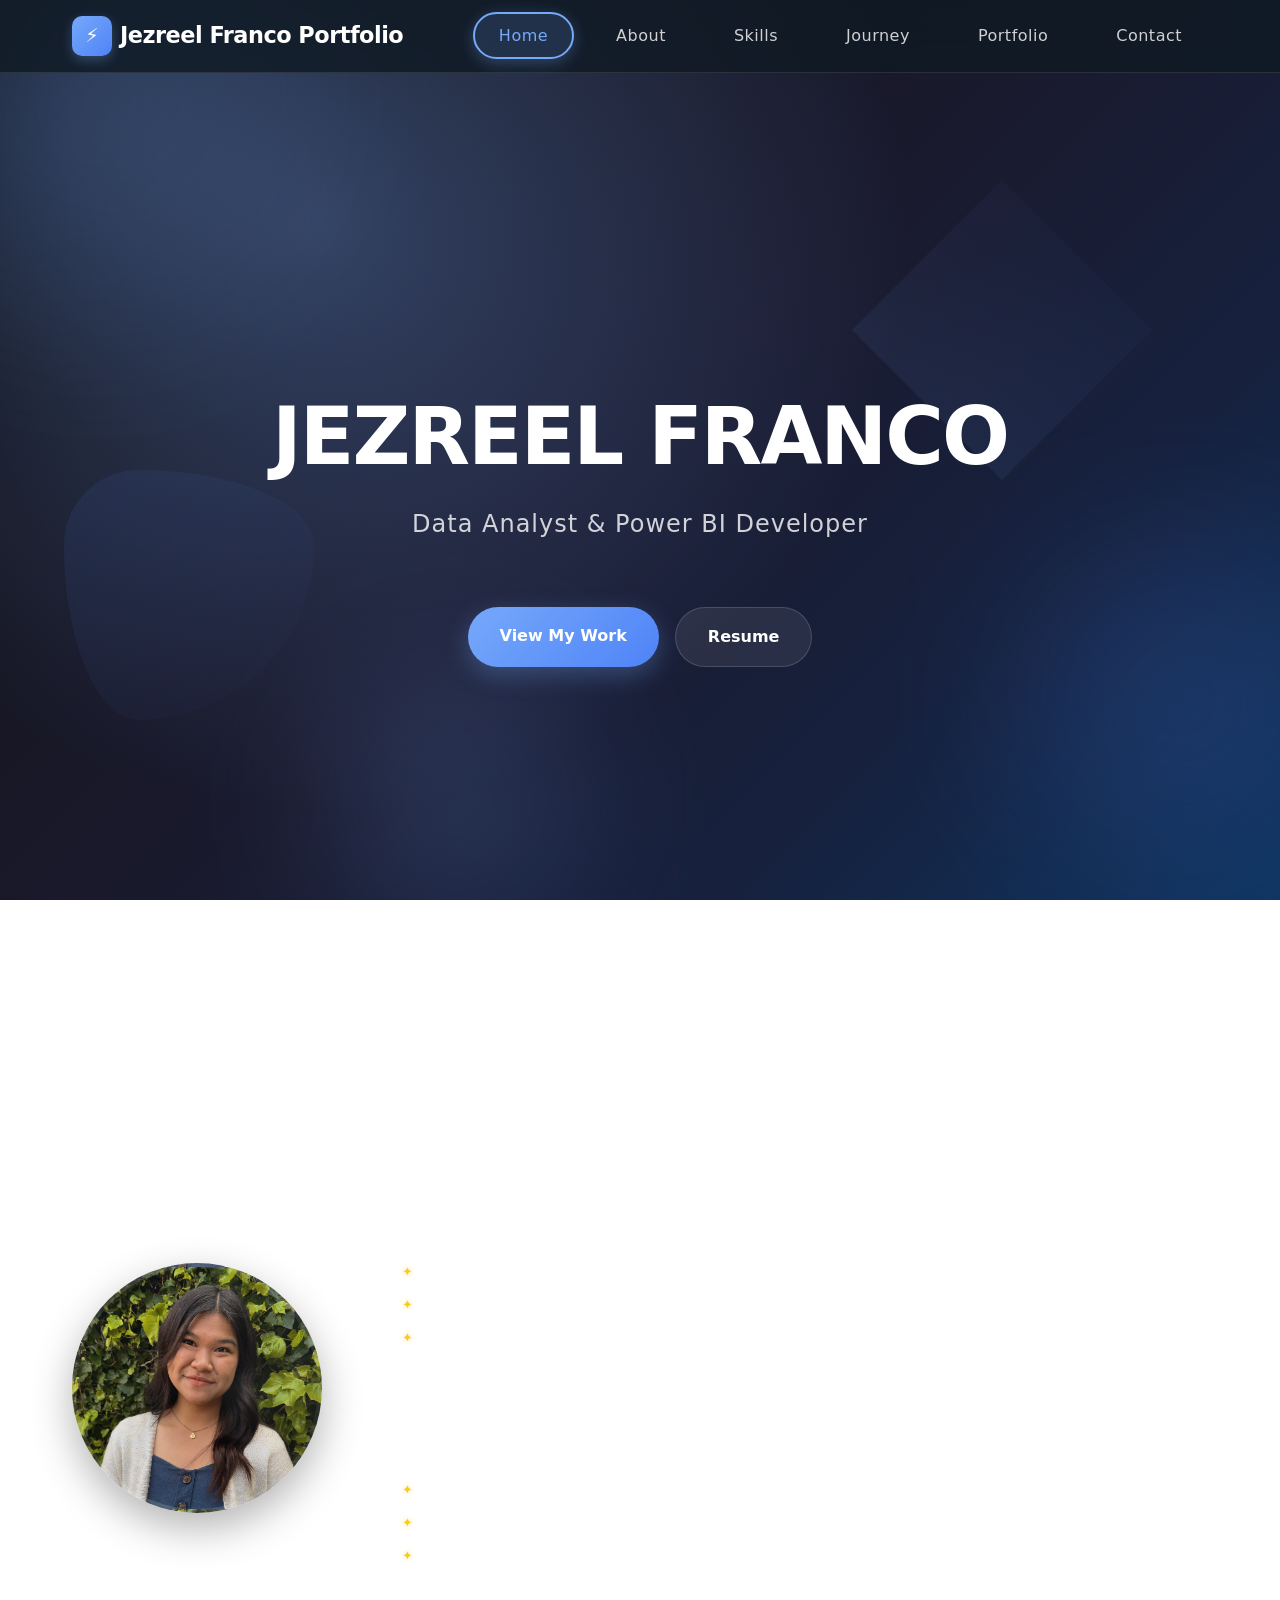
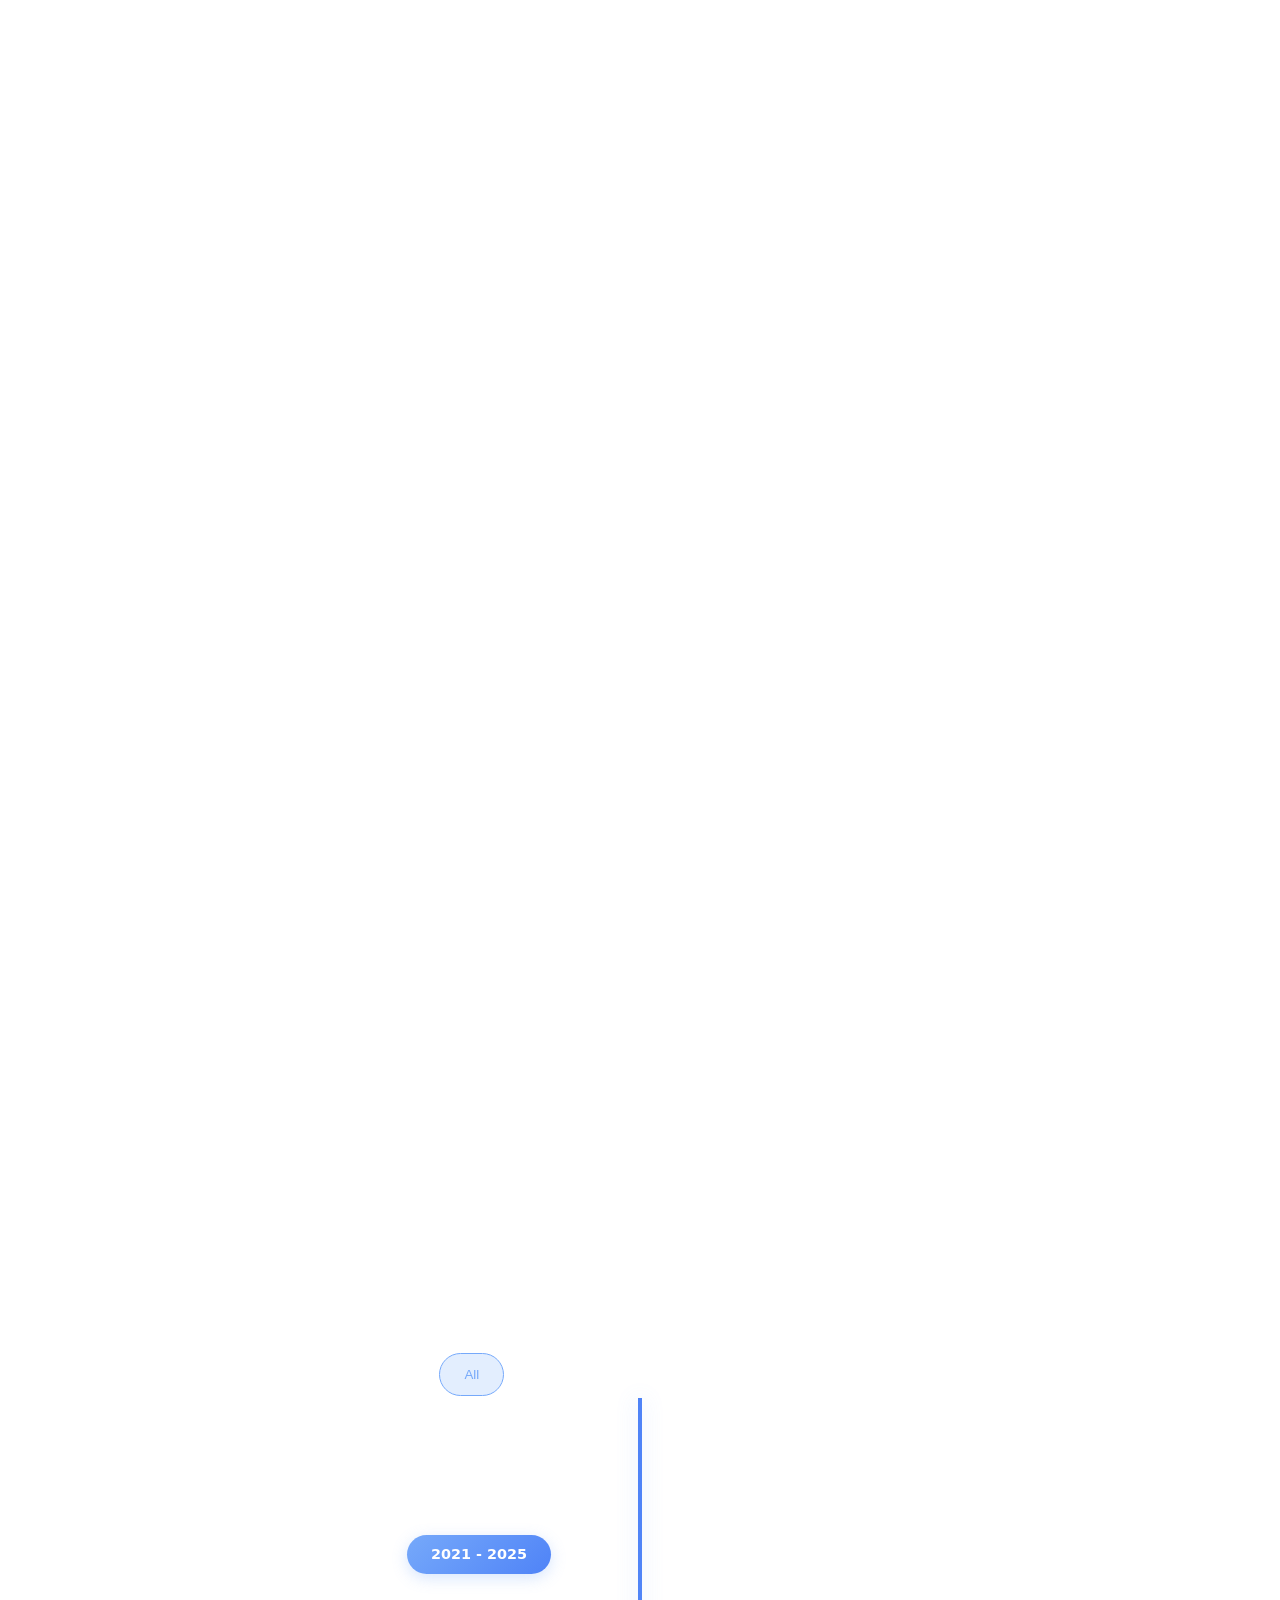
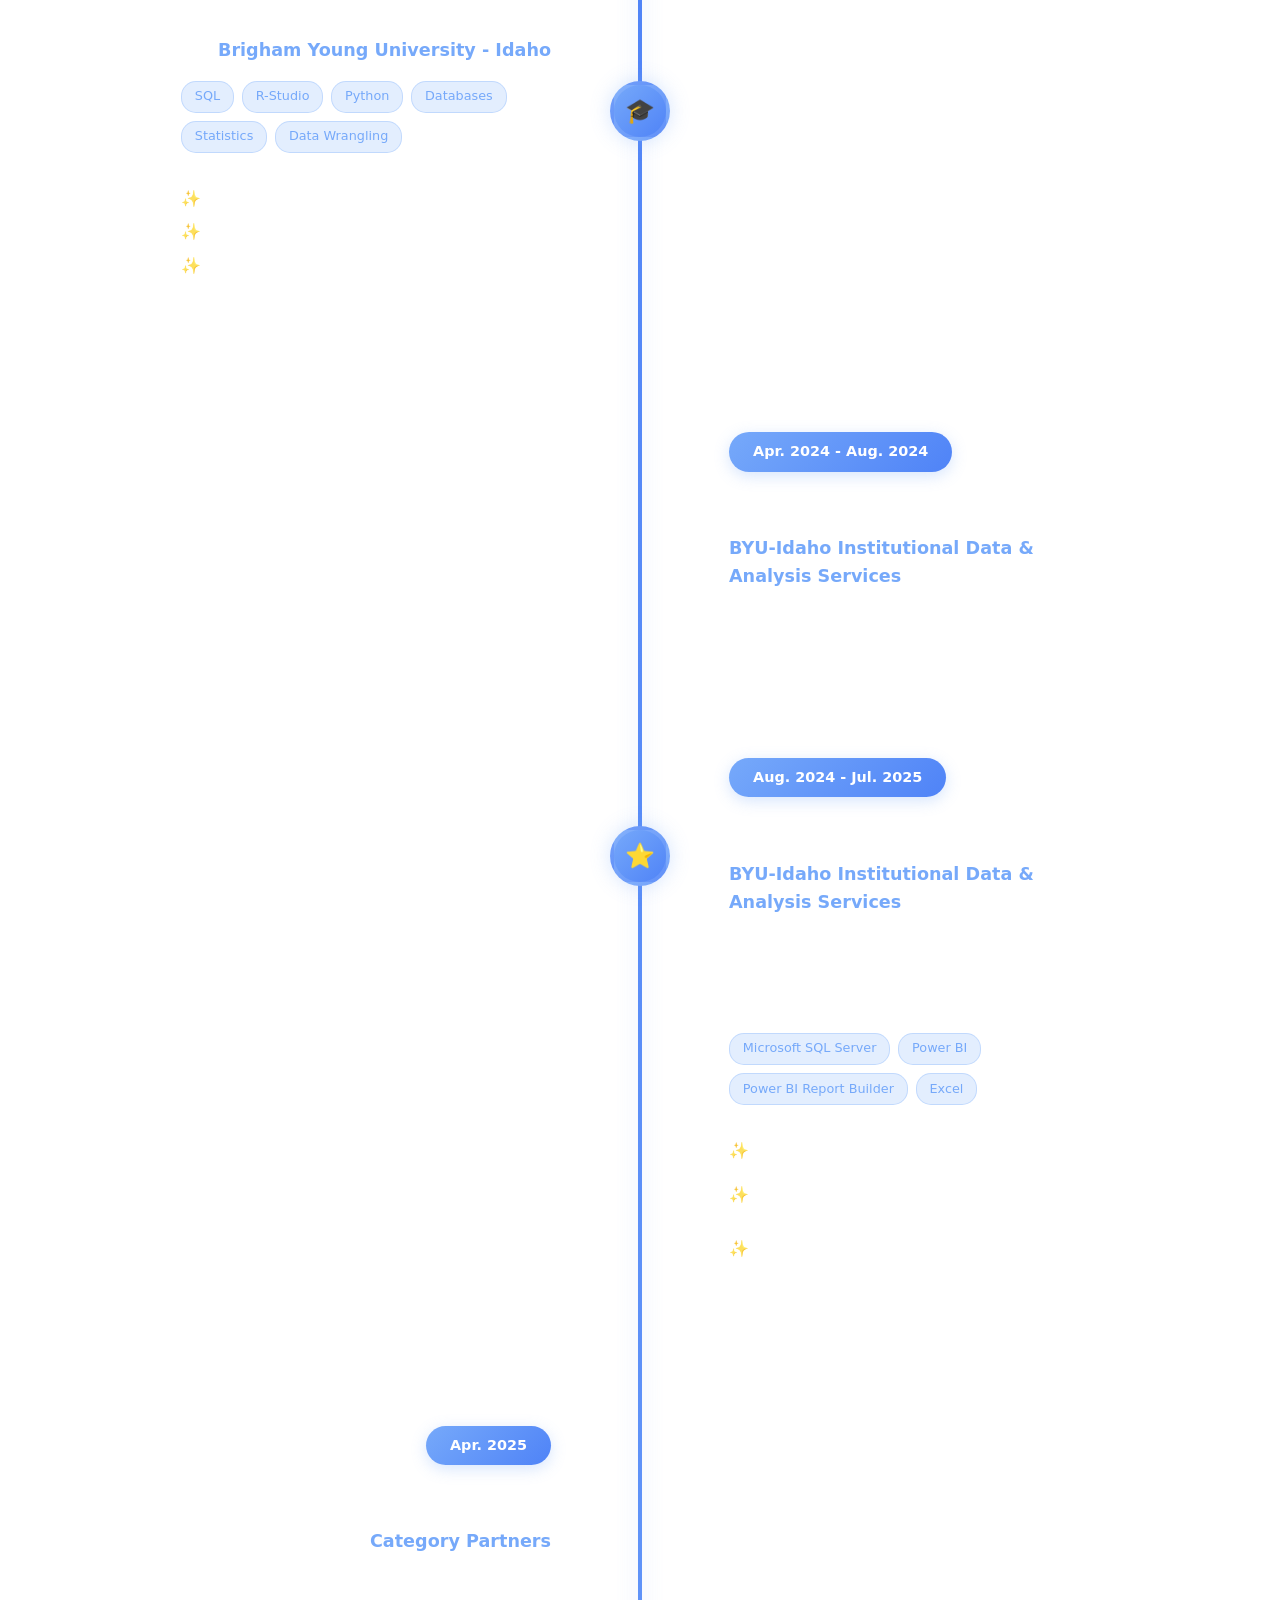
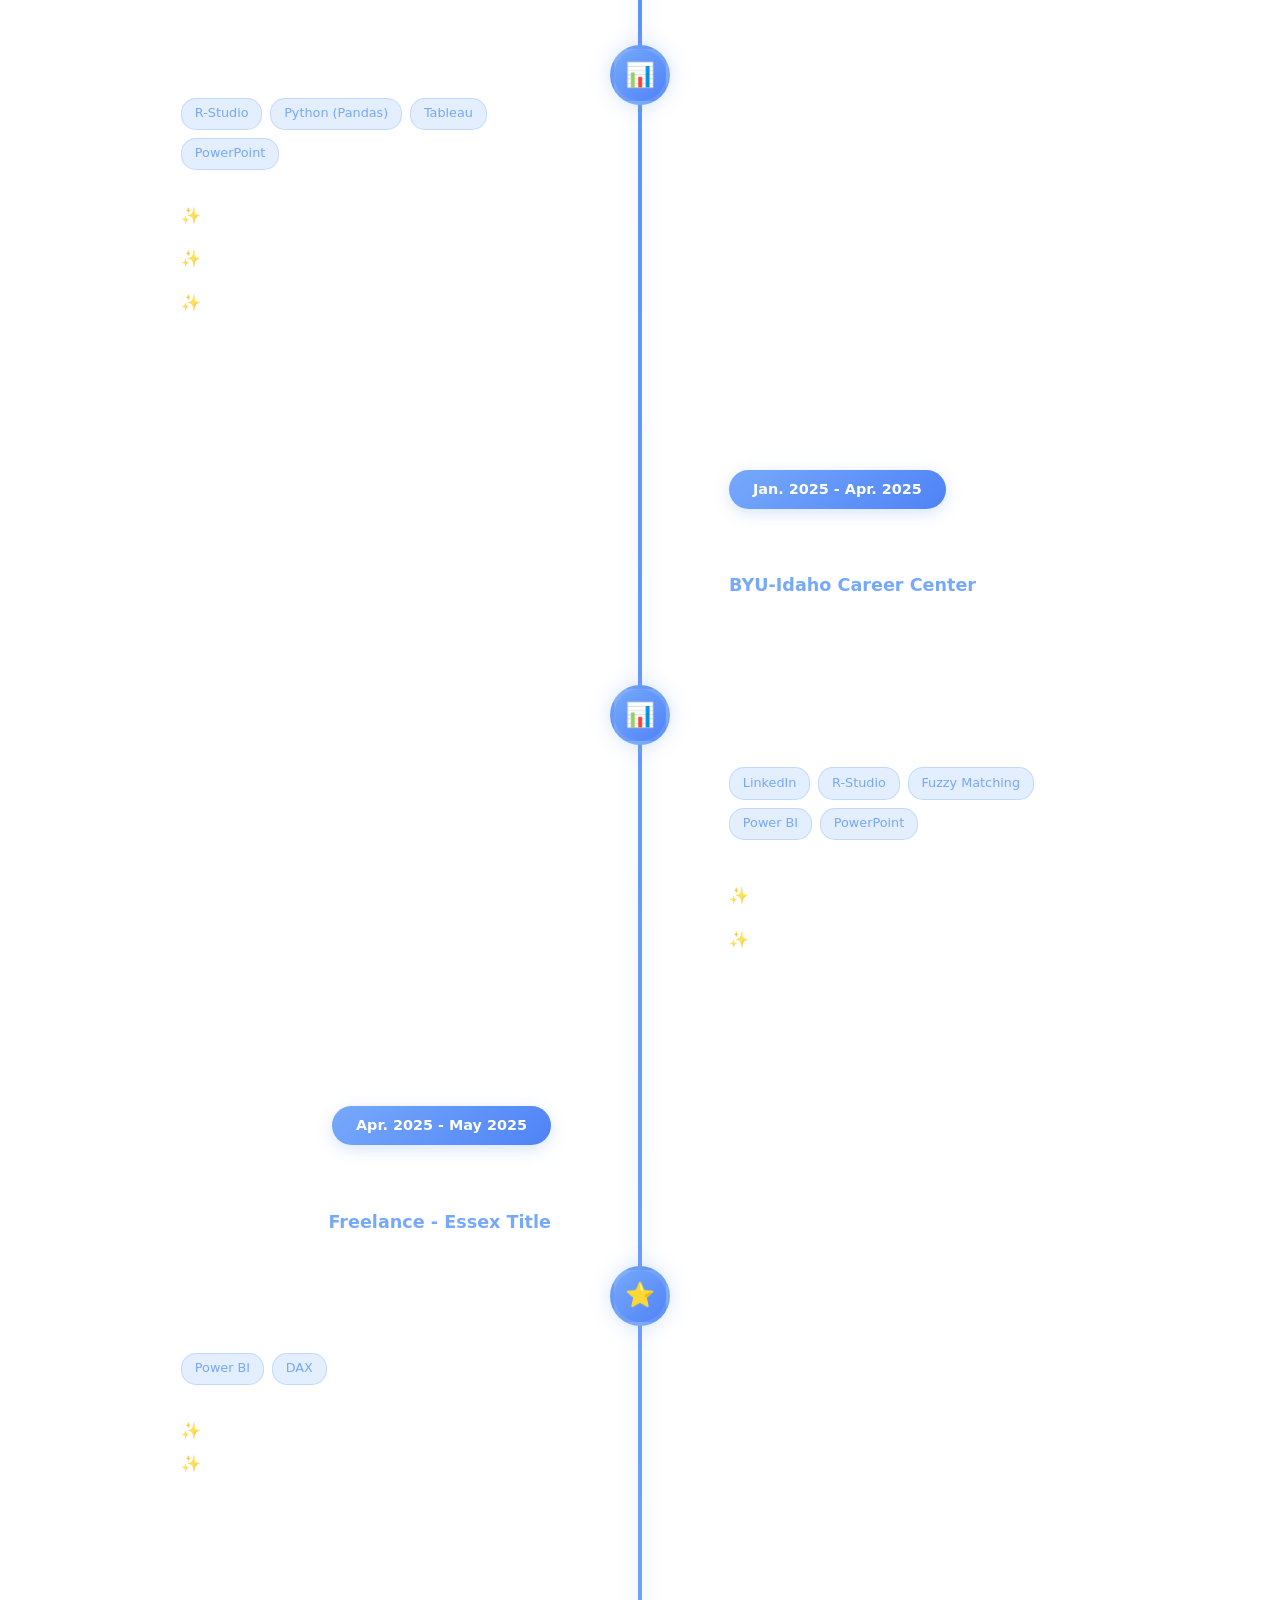
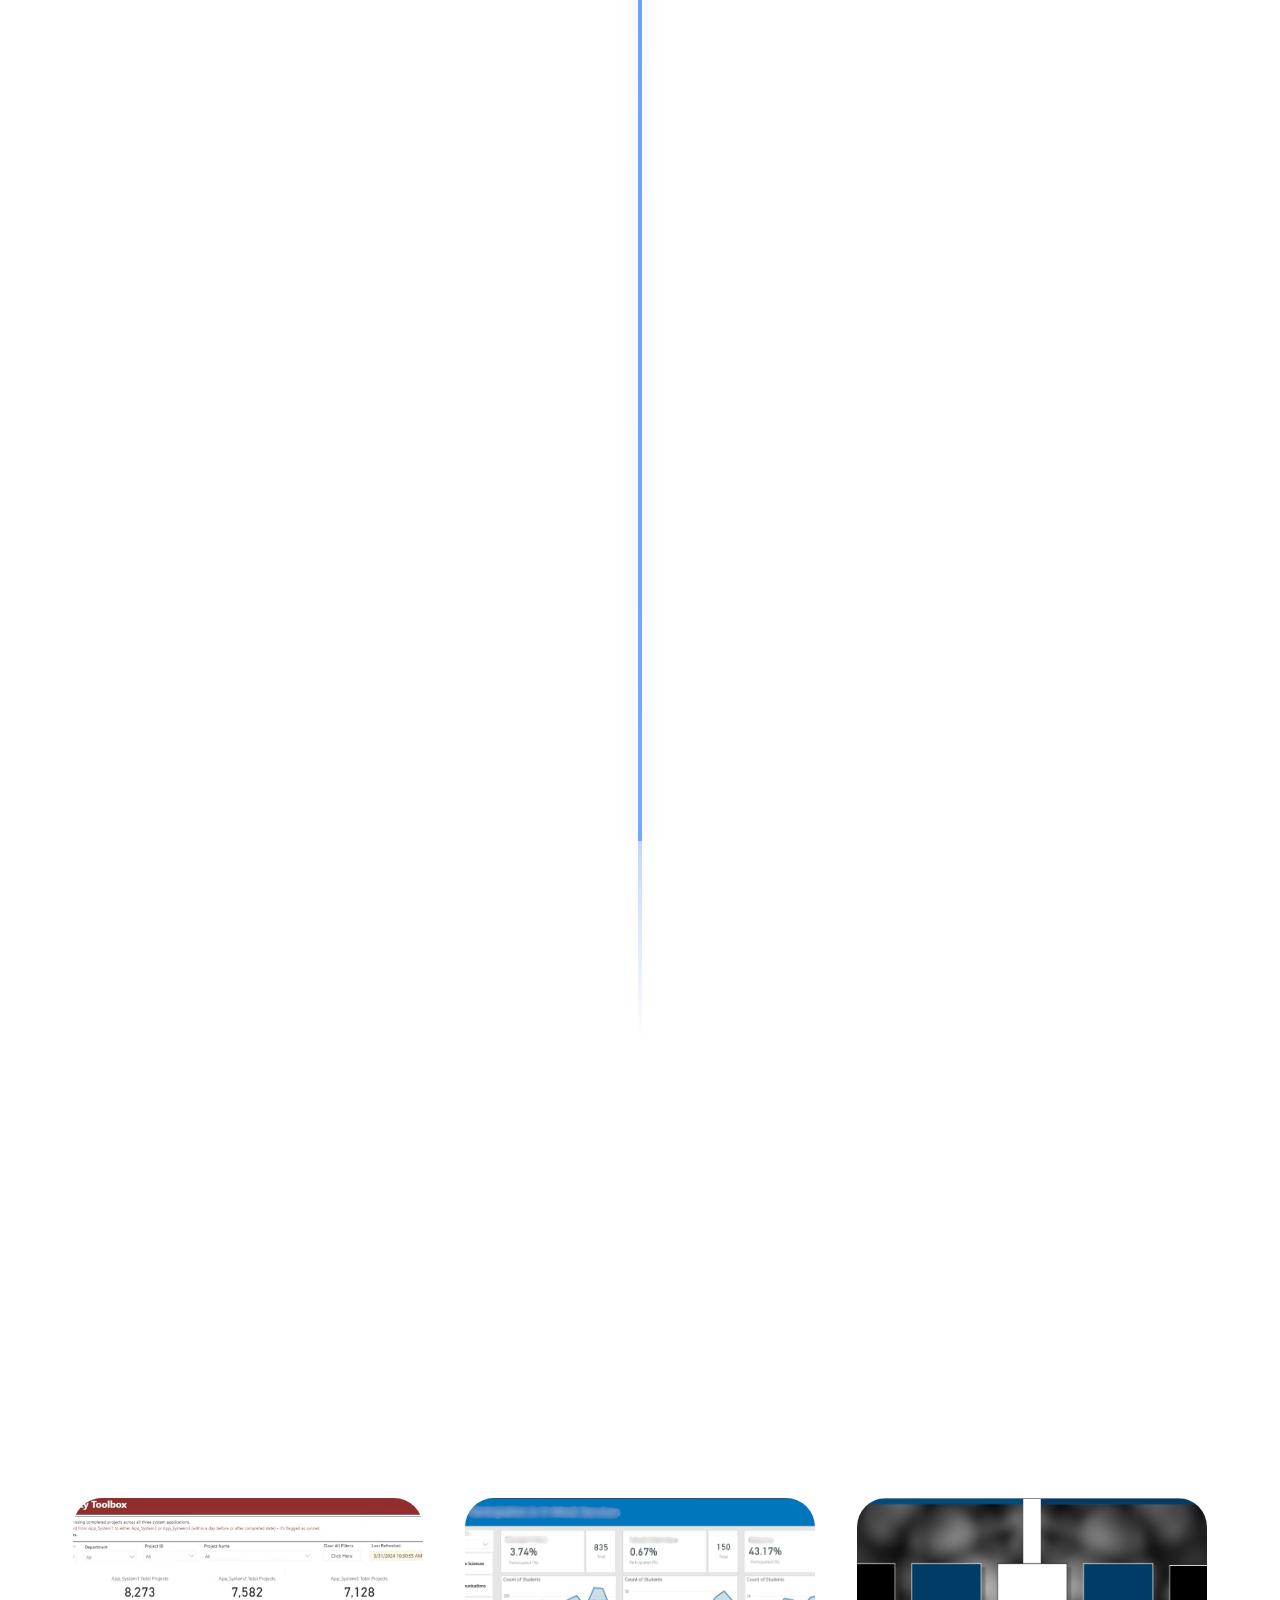
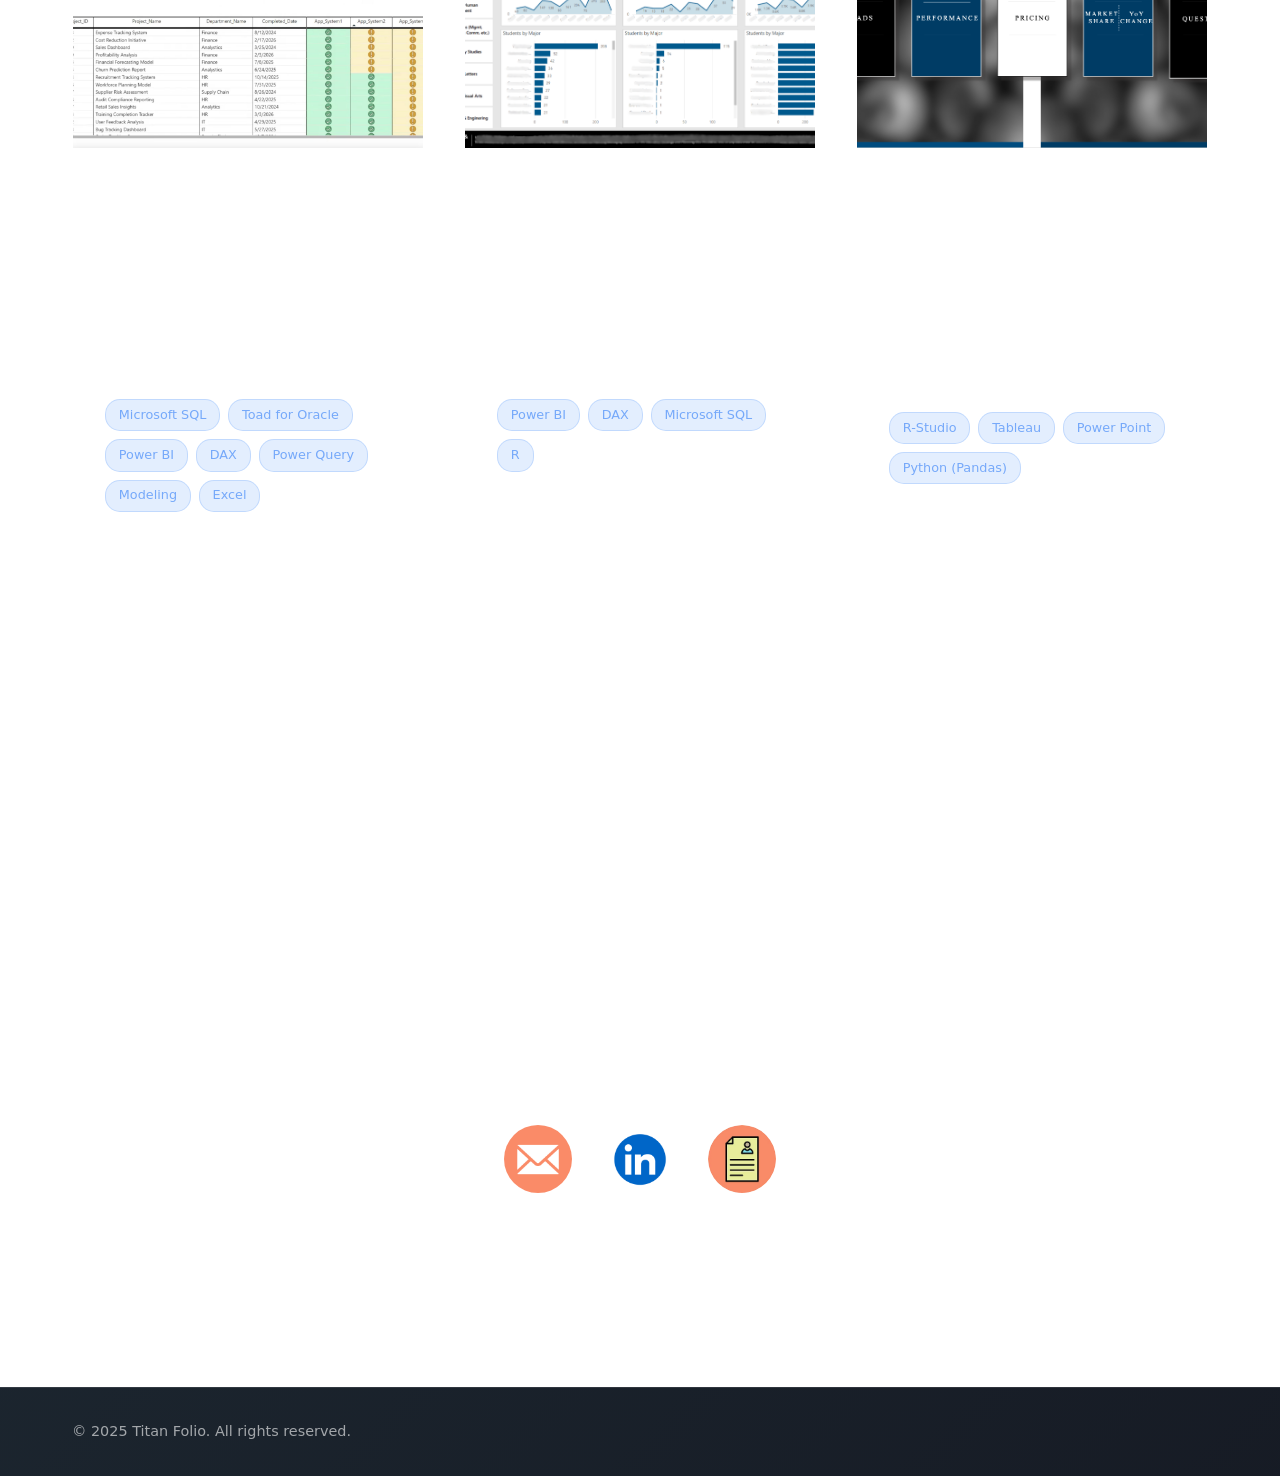
==== index.html @ f31dc113 "Initial Commit" ====
<!DOCTYPE html>
<html lang="en">
<head>
    <meta charset="UTF-8">
    <meta name="viewport" content="width=device-width, initial-scale=1.0">
    <title>Jezreel Franco -  Data Analyst Portfolio</title>
    <link rel="stylesheet" href="tooplate-titan-style.css">
<!--

Tooplate 2147 Titan Folio

https://www.tooplate.com/view/2147-titan-folio

Free HTML CSS Template

-->
</head>
<body>
    <nav id="navbar">
        <div class="nav-container">
            <a href="#home" class="logo">
                <div class="logo-icon">⚡</div>
                <div class="logo-text">Jezreel Franco Portfolio</div>
            </a>
            <ul class="nav-links">
                <li><a href="#home">Home</a></li>
                <li><a href="#about">About</a></li>
                <li><a href="#skills">Skills</a></li>
                <li><a href="#timeline">Journey</a></li>
                <li><a href="#portfolio">Portfolio</a></li>
                <li><a href="#contact">Contact</a></li>
            </ul>
            <div class="mobile-menu-btn" id="mobileMenuBtn">
                <span></span>
                <span></span>
                <span></span>
            </div>
        </div>
        <div class="mobile-nav" id="mobileNav">
            <ul>
                <li><a href="#home">Home</a></li>
                <li><a href="#about">About</a></li>
                <li><a href="#skills">Skills</a></li>
                <li><a href="#timeline">Journey</a></li>
                <li><a href="#portfolio">Portfolio</a></li>
                <li><a href="#contact">Contact</a></li>
            </ul>
        </div>
    </nav>

    <section id="home" class="hero">
        <div class="hero-bg-animation">
            <div class="floating-shape shape-1"></div>
            <div class="floating-shape shape-2"></div>
            <div class="floating-shape shape-3"></div>
            <div class="geo-shape geo-1"></div>
            <div class="geo-shape geo-2"></div>
            <div class="particles">
                <span class="particle"></span>
                <span class="particle"></span>
                <span class="particle"></span>
                <span class="particle"></span>
                <span class="particle"></span>
                <span class="particle"></span>
                <span class="particle"></span>
                <span class="particle"></span>
                <span class="particle"></span>
                <span class="particle"></span>
            </div>
        </div>
        <div class="hero-content">
            <h1>JEZREEL FRANCO</h1>
            <p class="subtitle">Data Analyst & Power BI Developer</p>
            <!-- <p>Crafting outcomes with passion and precision</p> -->
            <div class="cta-buttons">
                <a href="#portfolio" class="cta-primary">View My Work</a>
                <a href="files/Jezreel_Franco_Resume.pdf" class="cta-secondary">Resume</a>
            </div>
            
            <!-- <div class="stats-section">
                <div class="stat-card">
                    <span class="stat-number">100+</span>
                    <span class="stat-label">Projects</span>
                </div>
                <div class="stat-card">
                    <span class="stat-number">5+</span>
                    <span class="stat-label">Years</span>
                </div>
                <div class="stat-card">
                    <span class="stat-number">50+</span>
                    <span class="stat-label">Clients</span>
                </div>
            </div> -->
        </div>
    </section>

    <section id="about" class="fade-in">
        <div class="container">
            <div class="section-header">
                <h2 class="section-title">About Me</h2>
            </div>

            <div class="about-content">
                <div class="about-intro">
                    <div class="about-image"></div>
                    <div class="about-text">
                        <!-- Paragraph 1 -->
                        <p class="about-paragraph">
                            Within my 2+ years of data analytics experience, I've learned that the most
                            powerful tool in analytics isn't just technology. It's <strong>empathy</strong>.
                        </p>

                        <!-- Empathy list -->
                        <div class="about-list tight">
                            <p>Empathy when working with clients.</p>
                            <p>Empathy to understand the data and potential impact.</p>
                            <p>Empathy that drives innovative solutions.</p>
                        </div>

                        <!-- Paragraph 2 -->
                        <p class="about-paragraph">
                            To turn those solutions into a reality, I leverage SQL, R, and Python to deliver
                            end-to-end, insightful dashboards and reports to drive informed decision making.
                        </p>

                        <!-- Goal intro -->
                        <p class="about-paragraph">
                            My goal is to uncover untold stories by transforming raw data into insights that
                        </p>

                        <!-- Goal list -->
                        <div class="about-list tight">
                            <p><strong>Empower People</strong></p>
                            <p><strong>Shape Strategy</strong></p>
                            <p><strong>Spark Meaningful Change</strong></p>
                        </div>
                    </div>
                </div>
            </div>
        </div>
    </section>

    <section id="skills" class="fade-in">
        <div class="container">
            <div class="section-header">
                <h2 class="section-title">Tools & Impact</h2>
            </div>

            <div class="skills-container">
                <div class="skills-wrapper">
                    <div class="skills-visual">
                        <div class="skills-circle">

                            <div class="skill-node">
                                <div class="skill-icon">
                                    <img src="images/power_bi_logo.png"
                                        alt="Power BI">
                                </div>
                                <div class="skill-name">Power BI</div>
                            </div>

                            <div class="skill-node">
                                <div class="skill-icon">
                                    <img src="images/ssms.png" alt="Microsoft SQL Server">
                                </div>                                
                                <div class="skill-name">Microsoft SQL</div>
                            </div>

                            <div class="skill-node">
                                <div class="skill-icon">
                                    <img src="images/tableau_logo.svg" alt="Tableau">
                                </div>
                                <div class="skill-name">Tableau</div>
                            </div>

                            <div class="skill-node">
                                <div class="skill-icon">
                                    <img src="images/r_logo.svg" alt="R-Studio">
                                </div>
                                <div class="skill-name">R-Studio</div>
                            </div>

                            <div class="skill-node">
                                <div class="skill-icon">
                                    <img src="images/python_logo.png" alt="Python">
                                </div>
                                <div class="skill-name">Python</div>
                            </div>

                            <div class="skill-node">
                                <div class="skill-icon">
                                    <img src="images/toad_for_oracle_logo.png" alt="Toad for Oracle">
                                </div>
                                <div class="skill-name">Toad for Oracle</div>
                            </div>     

                            <div class="skills-center">🛠️</div>
                        </div>
                    </div>
                    
                    <div class="skills-list">
                        <div class="skill-item">
                            <h4>Reliable Insights</h4>
                            <p>Deliver reliable insights through careful validation and analysis</p>
                            <!-- <div class="skill-progress">
                                <div class="skill-progress-bar" style="width: 95%"></div>
                            </div> -->
                        </div>
                        
                        <div class="skill-item">
                            <h4>Creative & User-Focused</h4>
                            <p>Develop creative, intuitive dashbaords that help users make faster, informed decisions.</p>
                            <!-- <div class="skill-progress">
                                <div class="skill-progress-bar" style="width: 90%"></div>
                            </div> -->
                        </div>
                        
                        <div class="skill-item">
                            <h4>Efficiency & Optimization</h4>
                            <p>Streamline workflows and optimize dashboards for speed, responsiveness, and productivity.</p>
                            <!-- <div class="skill-progress">
                                <div class="skill-progress-bar" style="width: 85%"></div>
                            </div> -->
                        </div>
                        
                        <div class="skill-item">
                            <h4>End-to-End Thinking</h4>
                            <p>Transform raw data into meaningful insights and actionable business decisions</p>
                            <!-- <div class="skill-progress">
                                <div class="skill-progress-bar" style="width: 92%"></div>
                            </div> -->
                        </div>
                    </div>
                </div>
            </div>
        </div>
    </section>

    <section id="timeline" class="fade-in">
        <div class="container">
            <div class="section-header">
                <h2 class="section-title">My Journey</h2>
                <!-- <p class="section-subtitle">From curious beginner to seasoned developer - here's how I got here</p> -->
            </div>

            <div class="timeline-controls">
                <button class="timeline-filter active" data-filter="all">All</button>
                <button class="timeline-filter" data-filter="education">Education</button>
                <button class="timeline-filter" data-filter="work">Work</button>
                <button class="timeline-filter" data-filter="project">Projects</button>
            </div>

            <div class="timeline-container">
                <div class="timeline-line"></div>
                <div class="timeline-progress"></div>

                <div class="timeline-item" data-category="education">
                    <div class="timeline-node">🎓</div>
                    <div class="timeline-content">
                        <div class="timeline-year">2021 - 2025</div>
                        <h3 class="timeline-title">Data Science Degree</h3>
                        <div class="timeline-company">Brigham Young University - Idaho</div>
                        <div class="timeline-skills">
                            <span class="timeline-skill">SQL</span>
                            <span class="timeline-skill">R-Studio</span>
                            <span class="timeline-skill">Python</span>
                            <span class="timeline-skill">Databases</span>
                            <span class="timeline-skill">Statistics</span>
                            <span class="timeline-skill">Data Wrangling</span>
                        </div>
                        <div class="timeline-achievements">
                            <div class="timeline-achievement">GPA: 3.94</div>
                            <div class="timeline-achievement">Minor: Statistics</div>
                            <div class="timeline-achievement">Certificate: Databases</div>
                        </div>
                    </div>
                </div>

                <div class="timeline-item" data-category="work">
                    <div class="timeline-node">⭐</div>
                    <div class="timeline-content">
                        <div class="timeline-year">Apr. 2024 - Aug. 2024</div>
                        <h3 class="timeline-title">Data Analyst</h3>
                        <div class="timeline-company">BYU-Idaho Institutional Data & Analysis Services</div>
                        <p class="timeline-description">
                            Adapted to fast-paced environment. 
                            Collaborated effectively between team members and clients. 
                            Delivered accurate and on time data reports and dashboards for professors, deans, and advisors.
                        </p>
                        <div class="timeline-year">Aug. 2024 - Jul. 2025</div>
                        <h3 class="timeline-title">Lead Data Analyst</h3>
                        <div class="timeline-company">BYU-Idaho Institutional Data & Analysis Services</div>
                        <p class="timeline-description">
                            Led and mentored a team of 4-5 analysts. Ensured team completed 3-4 data reports per trimester.
                        </p>
                        <div class="timeline-skills">
                            <span class="timeline-skill">Microsoft SQL Server</span>
                            <span class="timeline-skill">Power BI</span>
                            <span class="timeline-skill">Power BI Report Builder</span>
                            <span class="timeline-skill">Excel</span>
                        </div>
                        <div class="timeline-achievements">
                            <div class="timeline-achievement">Reduced manual searching time by 30%.</div>
                            <div class="timeline-achievement">Enhanced decision making through 4+ dynamic dashboards.</div>
                            <div class="timeline-achievement">Supported Power BI DAX and SQL troubleshooting.</div>
                        </div>
                    </div>
                </div>

                <div class="timeline-item" data-category="project">
                    <div class="timeline-node">📊</div>
                    <div class="timeline-content">
                        <div class="timeline-year">Apr. 2025</div>
                        <h3 class="timeline-title">Onion Sales Analysis</h3>
                        <div class="timeline-company">Category Partners</div>
                        <p class="timeline-description">
                            Transformed and processed real-world onion sales data. Visualized key insights and trends in Tableau.
                            Delivered summarized findings recommended actions to stakeholders.
                        </p>
                        <div class="timeline-skills">
                            <span class="timeline-skill">R-Studio</span>
                            <span class="timeline-skill">Python (Pandas)</span>
                            <span class="timeline-skill">Tableau</span>
                            <span class="timeline-skill">PowerPoint</span>
                        </div>
                        <div class="timeline-achievements">
                            <div class="timeline-achievement">Correlated top 5 brands to items.</div>
                            <div class="timeline-achievement">Recommended ways to boost low performing items.</div>
                            <div class="timeline-achievement">Noted best time to make profit.</div>
                        </div>
                    </div>
                </div>

                <div class="timeline-item" data-category="project">
                    <div class="timeline-node">📊</div>
                    <div class="timeline-content">
                        <div class="timeline-year">Jan. 2025 - Apr. 2025</div>
                        <h3 class="timeline-title">Alumni BLS Exploration</h3>
                        <div class="timeline-company">BYU-Idaho Career Center</div>
                        <p class="timeline-description">
                            Retrieved and matched alumni occupation titles with Bureau of Labor Statistics data using R.
                            Visualized alumni trends and provided actionable insights/suggested next steps for project 
                            transition.
                        </p>
                        <div class="timeline-skills">
                            <span class="timeline-skill">LinkedIn</span>
                            <span class="timeline-skill">R-Studio</span>
                            <span class="timeline-skill">Fuzzy Matching</span>
                            <span class="timeline-skill">Power BI</span>
                            <span class="timeline-skill">PowerPoint</span>
                        </div>
                        <div class="timeline-achievements">
                            <div class="timeline-achievement">Presented findings and dashboard to 10+ stakeholders.</div>
                            <div class="timeline-achievement">Achieved a 75% occupation match accuracy.</div>
                        </div>
                    </div>
                </div>

                <div class="timeline-item" data-category="work">
                    <div class="timeline-node">⭐</div>
                    <div class="timeline-content">
                        <div class="timeline-year">Apr. 2025 - May 2025</div>
                        <h3 class="timeline-title">Power BI Consultant</h3>
                        <div class="timeline-company">Freelance - Essex Title</div>
                        <p class="timeline-description">
                            Provided personalized coaching to drive report adoption. 
                            Delivered on demand DAX debugging and Power BI optimization.
                        </p>
                        <div class="timeline-skills">
                            <span class="timeline-skill">Power BI</span>
                            <span class="timeline-skill">DAX</span>
                        </div>
                        <div class="timeline-achievements">
                            <div class="timeline-achievement">Debugged 5+ data visualizations.</div>
                            <div class="timeline-achievement">Resolved 2-3 analytical issues per session.</div>
                        </div>
                    </div>
                </div>

                <div class="timeline-item" data-category="work">
                    <div class="timeline-node">⭐</div>
                    <div class="timeline-content">
                        <div class="timeline-year">Aug. 2025 - Dec. 2025</div>
                        <h3 class="timeline-title">Measurement Data Analyst Co-op</h3>
                        <div class="timeline-company">Marathon Petroleum Corporation</div>
                        <p class="timeline-description">
                            Initiated and led stakeholder meetings to communicate key findings and align projects with business
                            needs. Automated and optimized business processes.
                        </p>
                        <div class="timeline-year">Jan. 2026 - Current</div>
                        <h3 class="timeline-title">Measurement Data Analyst</h3>
                        <div class="timeline-company">Marathon Petroleum Corporation</div>
                        <p class="timeline-description">
                            Analyze hourly hydrocardon measurement equipment and hydrocarbons.
                            Develop customer reports to reflect measurement changes. 
                            Prepare system balances and KPIs for supply and inventory.
                        </p>
                        <div class="timeline-skills">
                            <span class="timeline-skill">Toad for Oracle</span>
                            <span class="timeline-skill">Microsoft SQL Server</span>
                            <span class="timeline-skill">Power BI</span>
                            <span class="timeline-skill">Power Point</span>
                            <span class="timeline-skill">FLOWCAL</span>
                            <span class="timeline-skill">TESTit</span>
                            <span class="timeline-skill">Oil & Gas</span>
                        </div>
                        <div class="timeline-achievements">
                            <div class="timeline-achievement">Delivered 5+ automated Power BI reports.</div>
                            <div class="timeline-achievement">Prevented potential losses of $17K+ during audits.</div>
                            <div class="timeline-achievement">Reduced manual reconciliation by 20%. </div>
                        </div>
                    </div>
                </div>
            </div>
        </div>
    </section>

    <section id="portfolio" class="fade-in">
        <div class="container">
            <div class="section-header">
                <h2 class="section-title">Featured Work</h2>
                <p class="section-subtitle">A showcase of projects that demonstrate creativity and technical excellence</p>
            </div>

            <div class="portfolio-grid">
                <div class="portfolio-card">
                    <a href="data_integrity_scheduling.html">
                    <div class="portfolio-image data_integrity"></div>
                    <div class="portfolio-content">
                        <h3 class="portfolio-title">Data Integrity & Scheduling Reports</h3>
                        <p class="portfolio-description">Interactive and intuitive Power BI reports that streamline and automate manual searching efforts.</p>
                        <div class="portfolio-tags">
                            <span class="tag">Microsoft SQL</span>
                            <span class="tag">Toad for Oracle</span>
                            <span class="tag">Power BI</span>
                            <span class="tag">DAX</span>
                            <span class="tag">Power Query</span>
                            <span class="tag">Modeling</span>
                            <span class="tag">Excel</span>
                            
                        </div>
                    </div>
                    </a>
                </div>
                
                <div class="portfolio-card">
                    <a href="analytics_dashboard.html">
                    <div class="portfolio-image analytics"></div>
                    <div class="portfolio-content">
                        <h3 class="portfolio-title">Analytics Dashboards</h3>
                        <p class="portfolio-description">Delivered KPI's and historical trends using Power BI. Visualized data distribution geographically and by category.</p>
                        <div class="portfolio-tags">
                            <span class="tag">Power BI</span>
                            <span class="tag">DAX</span>
                            <span class="tag">Microsoft SQL</span>
                            <span class="tag">R</span>
                        </div>
                    </div>
                    </a>
                </div>
                
                <div class="portfolio-card">
                    <a href="onion_analysis.html">
                    <div class="portfolio-image music"></div>
                        <div class="portfolio-content">
                            <h3 class="portfolio-title">Tableau Onion Analysis Presentation</h3>
                            <p class="portfolio-description">Visualized key insights and trends of real-world onion sales using R, Python, and Tableau.</p>
                            <div class="portfolio-tags">
                                <span class="tag">R-Studio</span>
                                <span class="tag">Tableau</span>
                                <span class="tag">Power Point</span>
                                <span class="tag">Python (Pandas)</span>
                                <!-- <span class="tag">WebRTC</span> -->
                            </div>
                        </div>
                    </a>
                </div>
            </div>
        </div>
    </section>

    <section id="contact" class="fade-in">
        <div class="container">
            <div class="section-header">
                <h2 class="section-title">Let's Connect!</h2>
            </div>

            <div class="contact-content">
                <div class="contact-info">
                    <h3>Get In Touch</h3>
                    <p>Have a project in mind, or just want to say hello? Feel free to reach out!<br>
                       I'm always open to collaborating or chatting. Drop a message and let's make it happen.</p>
                    
                    <div class="contact-icons">
                        <a href="mailto:jezreelfranco.jf.com" title="Email">
                            <img src="images/email.png" alt="Email Icon">
                        </a>
                        <a href="https://www.linkedin.com/in/jezreel-franco/" target="_blank" title="LinkedIn">
                            <img src="images/linkedin.png" alt="LinkedIn Icon">
                        </a>
                        <a href="files/Jezreel_Franco_Resume.pdf" title="Resume" target="_blank">
                            <img src="images/resume.jpg" alt="Resume">
                        </a>
                    </div>
                </div>
            </div>
        </div>
    </section>

    <footer>
        <div class="footer-bottom">
            <p class="footer-copyright">
                © 2025 Titan Folio. All rights reserved.
            </p>
        </div>
    </footer>

    <script src="tooplate-titan-script.js"></script>
</body>
</html>
---- tooplate-titan-style.css ----
@charset "utf-8";
/* CSS Document 

Tooplate 2147 Titan Folio

https://www.tooplate.com/view/2147-titan-folio

*/

* {
    margin: 0;
    padding: 0;
    box-sizing: border-box;
}

:root {
    --glass-bg: rgba(255, 255, 255, 0.08);
    --glass-border: rgba(255, 255, 255, 0.15);
    --accent-blue: #76a9fa;
    --accent-blue-dark: #4f83f7;
    --accent-glow: rgba(118, 169, 250, 0.3);
    --text-primary: #ffffff;
    --text-secondary: rgba(255, 255, 255, 0.8);
    --text-tertiary: rgba(255, 255, 255, 0.6);
}

body {
    font-family: 'Segoe UI', system-ui, -apple-system, sans-serif;
    background: linear-gradient(135deg, #0a0a0f 0%, #151520 25%, #1a1a2e 50%, #16213e 75%, #0f3460 100%);
    background-attachment: fixed;
    color: var(--text-primary);
    overflow-x: hidden;
    min-height: 100vh;
    line-height: 1.6;
}

p a {
	color: #FFF;
}

/* Container */
.container {
    max-width: 1200px;
    margin: 0 auto;
    padding: 0 2rem;
}

/* Navigation */
nav {
    position: fixed;
    top: 0;
    width: 100%;
    z-index: 1000;
    padding: 1rem 0;
    transition: all 0.3s ease;
    background: rgba(15, 25, 35, 0.8);
    backdrop-filter: blur(20px);
    -webkit-backdrop-filter: blur(20px);
    border-bottom: 1px solid rgba(255, 255, 255, 0.1);
}

nav.scrolled {
    background: rgba(15, 25, 35, 0.95);
    box-shadow: 0 4px 30px rgba(0, 0, 0, 0.3);
}

.nav-container {
    max-width: 1200px;
    margin: 0 auto;
    display: flex;
    justify-content: space-between;
    align-items: center;
    padding: 0 2rem;
    flex-wrap: wrap;
    gap: 1rem;
}

@media (max-width: 1000px) {
    .nav-container {
        justify-content: center;
        flex-direction: column;
        gap: 1.5rem;
        padding: 1rem 2rem;
    }
    
    .logo {
        order: 1;
    }
    
    .nav-links {
        order: 2;
        flex-wrap: wrap;
        justify-content: center;
    }
    
    .mobile-menu-btn {
        display: none !important;
    }
    
    .hero {
        padding-top: 240px;
    }
}

@media (max-width: 880px) {
    .hero {
        padding-top: 160px;
    }
}

.logo {
    display: flex;
    align-items: center;
    gap: 0.5rem;
    text-decoration: none;
    color: inherit;
}

.logo-icon {
    width: 40px;
    height: 40px;
    background: linear-gradient(135deg, var(--accent-blue), var(--accent-blue-dark));
    border-radius: 10px;
    display: flex;
    align-items: center;
    justify-content: center;
    box-shadow: 0 4px 12px var(--accent-glow);
    font-size: 1.2rem;
}

.logo-text {
    font-size: 1.4rem;
    font-weight: 700;
    color: var(--text-primary);
    letter-spacing: -0.5px;
}

.nav-links {
    display: flex;
    list-style: none;
    gap: 1rem;
}

.nav-links a {
    color: var(--text-secondary);
    text-decoration: none;
    padding: 0.75rem 1.5rem;
    border-radius: 50px;
    transition: all 0.3s ease;
    font-weight: 500;
    letter-spacing: 0.5px;
    position: relative;
    border: 2px solid transparent;
}

.nav-links a::after {
    content: '';
    position: absolute;
    bottom: -5px;
    left: 50%;
    width: 0;
    height: 2px;
    background: var(--accent-blue);
    transition: all 0.3s ease;
    transform: translateX(-50%);
}

.nav-links a:hover {
    color: var(--accent-blue);
    border-color: var(--accent-blue);
    transform: translateY(-2px);
    background: rgba(118, 169, 250, 0.1);
}

.nav-links a:hover::after {
    width: 60%;
}

.nav-links a.active {
    color: var(--accent-blue);
    background: rgba(118, 169, 250, 0.15);
    border-color: var(--accent-blue);
    box-shadow: 0 4px 15px var(--accent-glow);
}

/* Mobile menu */
.mobile-menu-btn {
    display: none;
    flex-direction: column;
    cursor: pointer;
    gap: 4px;
    padding: 0.5rem;
}

.mobile-menu-btn span {
    width: 25px;
    height: 3px;
    background: var(--text-primary);
    border-radius: 2px;
    transition: all 0.3s ease;
}

.mobile-menu-btn.active span:nth-child(1) {
    transform: rotate(45deg) translate(6px, 6px);
}

.mobile-menu-btn.active span:nth-child(2) {
    opacity: 0;
}

.mobile-menu-btn.active span:nth-child(3) {
    transform: rotate(-45deg) translate(6px, -6px);
}

.mobile-nav {
    position: fixed;
    top: 80px;
    left: 0;
    width: 100%;
    background: rgba(15, 25, 35, 0.95);
    backdrop-filter: blur(30px);
    -webkit-backdrop-filter: blur(30px);
    transform: translateY(-100%);
    transition: transform 0.3s ease;
    border-bottom: 1px solid rgba(255, 255, 255, 0.1);
    opacity: 0;
    pointer-events: none;
}

.mobile-nav.active {
    transform: translateY(0);
    opacity: 1;
    pointer-events: auto;
}

.mobile-nav ul {
    list-style: none;
    padding: 2rem;
    display: flex;
    flex-direction: column;
    gap: 1rem;
}

.mobile-nav a {
    color: var(--text-secondary);
    text-decoration: none;
    padding: 1rem;
    border-radius: 15px;
    transition: all 0.3s ease;
    text-align: center;
    font-weight: 500;
    display: block;
    position: relative;
    border: 2px solid transparent;
}

.mobile-nav a:hover {
    color: var(--accent-blue);
    background: rgba(118, 169, 250, 0.1);
    border-color: var(--accent-blue);
}

.mobile-nav a.active {
    color: var(--accent-blue);
    background: rgba(118, 169, 250, 0.15);
    border-color: var(--accent-blue);
}

/* Section styling */
section {
    padding: 5rem 0;
    position: relative;
}

.section-header {
    text-align: center;
    margin-top: 4rem;
    margin-bottom: 4rem;
}

.section-title {
    font-size: clamp(2rem, 5vw, 3.5rem);
    font-weight: 700;
    margin-bottom: 1rem;
    color: var(--text-primary);
    letter-spacing: -1px;
}

.section-subtitle {
    font-size: 1.2rem;
    color: var(--text-secondary);
    max-width: 600px;
    margin: 0 auto;
}

/* Hero section */
.hero {
    min-height: 100vh;
    display: flex;
    align-items: center;
    justify-content: center;
    padding: 160px 2rem 0;
    position: relative;
    overflow: hidden;
}

/* Animated background elements */
.hero-bg-animation {
    position: absolute;
    top: 0;
    left: 0;
    right: 0;
    bottom: 0;
    overflow: hidden;
    z-index: 1;
}

.floating-shape {
    position: absolute;
    border-radius: 50%;
    filter: blur(60px);
    opacity: 0.6;
    animation: float 25s infinite ease-in-out;
}

.shape-1 {
    width: 600px;
    height: 600px;
    background: radial-gradient(circle, rgba(118, 169, 250, 0.4) 0%, transparent 70%);
    top: -200px;
    left: -200px;
    animation-delay: 0s;
}

.shape-2 {
    width: 500px;
    height: 500px;
    background: radial-gradient(circle, rgba(79, 131, 247, 0.3) 0%, transparent 70%);
    top: 50%;
    right: -150px;
    animation-delay: 7s;
}

.shape-3 {
    width: 400px;
    height: 400px;
    background: radial-gradient(circle, rgba(118, 169, 250, 0.35) 0%, transparent 70%);
    bottom: -100px;
    left: 20%;
    animation-delay: 14s;
}

/* Geometric shapes */
.geo-shape {
    position: absolute;
    opacity: 0.1;
    animation: rotate-float 30s infinite linear;
}

.geo-1 {
    width: 300px;
    height: 300px;
    top: 20%;
    right: 10%;
    background: linear-gradient(45deg, var(--accent-blue) 0%, transparent 100%);
    clip-path: polygon(50% 0%, 100% 50%, 50% 100%, 0% 50%);
}

.geo-2 {
    width: 250px;
    height: 250px;
    bottom: 20%;
    left: 5%;
    background: linear-gradient(135deg, var(--accent-blue-dark) 0%, transparent 100%);
    border-radius: 30% 70% 70% 30% / 30% 30% 70% 70%;
    animation-delay: -10s;
}

@keyframes float {
    0%, 100% {
        transform: translate(0, 0) scale(1) rotate(0deg);
    }
    25% {
        transform: translate(100px, -80px) scale(1.1) rotate(90deg);
    }
    50% {
        transform: translate(-60px, 60px) scale(0.9) rotate(180deg);
    }
    75% {
        transform: translate(80px, 100px) scale(1.05) rotate(270deg);
    }
}

@keyframes rotate-float {
    0% {
        transform: rotate(0deg) translateY(0);
    }
    50% {
        transform: rotate(180deg) translateY(-50px);
    }
    100% {
        transform: rotate(360deg) translateY(0);
    }
}

.particles {
    position: absolute;
    top: 0;
    left: 0;
    width: 100%;
    height: 100%;
    overflow: hidden;
}

.particle {
    position: absolute;
    width: 4px;
    height: 4px;
    background: var(--accent-blue);
    border-radius: 50%;
    opacity: 0;
    animation: particle-rise 10s infinite ease-out;
}

@keyframes particle-rise {
    0% {
        opacity: 0;
        transform: translateY(100vh) scale(0);
    }
    10% {
        opacity: 1;
    }
    90% {
        opacity: 1;
    }
    100% {
        opacity: 0;
        transform: translateY(-100px) scale(1);
    }
}

/* Generate multiple particles */
.particle:nth-child(1) { left: 10%; animation-delay: 0s; }
.particle:nth-child(2) { left: 20%; animation-delay: 1s; }
.particle:nth-child(3) { left: 30%; animation-delay: 2s; }
.particle:nth-child(4) { left: 40%; animation-delay: 3s; }
.particle:nth-child(5) { left: 50%; animation-delay: 4s; }
.particle:nth-child(6) { left: 60%; animation-delay: 5s; }
.particle:nth-child(7) { left: 70%; animation-delay: 6s; }
.particle:nth-child(8) { left: 80%; animation-delay: 7s; }
.particle:nth-child(9) { left: 90%; animation-delay: 8s; }
.particle:nth-child(10) { left: 95%; animation-delay: 9s; }

.hero::before {
    content: '';
    position: absolute;
    top: 0;
    left: 0;
    right: 0;
    bottom: 0;
    background: radial-gradient(circle at 25% 25%, var(--accent-glow) 0%, transparent 50%);
    animation: hero-glow 8s ease-in-out infinite;
    z-index: 1;
}

@keyframes hero-glow {
    0%, 100% { 
        transform: scale(1) rotate(0deg);
        opacity: 0.7;
    }
    50% { 
        transform: scale(1.1) rotate(2deg);
        opacity: 1;
    }
}

.hero-content {
    position: relative;
    z-index: 2;
    display: flex;
    flex-direction: column;
    align-items: center;
    text-align: center;
    max-width: 1000px;
    margin: 0 auto;
}

.hero h1 {
    font-size: clamp(2.5rem, 8vw, 5rem);
    font-weight: 800;
    margin-bottom: 1.5rem;
    color: var(--text-primary);
    line-height: 1.1;
    letter-spacing: -2px;
    animation: slideInUp 1s ease-out;
}

.hero .subtitle {
    font-size: 1.5rem;
    margin-bottom: 2rem;
    color: var(--text-secondary);
    font-weight: 300;
    letter-spacing: 1px;
    animation: slideInUp 1s ease-out 0.3s both;
}

.cta-buttons {
    display: flex;
    gap: 1rem;
    flex-wrap: wrap;
    justify-content: center;
    margin-top: 2rem;
    animation: slideInUp 1s ease-out 0.6s both;
}

.cta-primary, .cta-secondary {
    padding: 1rem 2rem;
    border-radius: 50px;
    text-decoration: none;
    font-weight: 600;
    transition: all 0.3s ease;
    position: relative;
    overflow: hidden;
    display: inline-block;
}

.cta-primary {
    background: linear-gradient(135deg, var(--accent-blue), var(--accent-blue-dark));
    color: white;
    box-shadow: 0 8px 25px var(--accent-glow);
}

.cta-primary:hover {
    transform: translateY(-3px);
    box-shadow: 0 12px 35px var(--accent-glow);
}

.cta-secondary {
    background: var(--glass-bg);
    backdrop-filter: blur(20px);
    -webkit-backdrop-filter: blur(20px);
    border: 1px solid var(--glass-border);
    color: white;
}

.cta-secondary:hover {
    background: rgba(255, 255, 255, 0.12);
    transform: translateY(-3px);
}

@keyframes slideInUp {
    from {
        opacity: 0;
        transform: translateY(50px);
    }
    to {
        opacity: 1;
        transform: translateY(0);
    }
}

/* Stats */
.stats-section {
    display: flex;
    justify-content: center;
    gap: 2rem;
    margin-top: 4rem;
    flex-wrap: wrap;
}

.stat-card {
    background: var(--glass-bg);
    backdrop-filter: blur(20px);
    -webkit-backdrop-filter: blur(20px);
    border: 1px solid var(--glass-border);
    border-radius: 20px;
    padding: 2rem;
    text-align: center;
    min-width: 150px;
    box-shadow: 0 10px 30px rgba(0, 0, 0, 0.2);
    transition: all 0.3s ease;
}

.stat-card:hover {
    transform: translateY(-5px);
    box-shadow: 0 15px 40px rgba(0, 0, 0, 0.3);
}

.stat-number {
    font-size: 2.5rem;
    font-weight: 700;
    color: var(--text-primary);
    display: block;
}

.stat-label {
    font-size: 1rem;
    color: var(--text-secondary);
    margin-top: 0.5rem;
}

/* About section */
.about-content {
    display: flex;
    flex-direction: column;
    gap: 3rem;
    margin-top: 3rem;
}

.about-intro {
    display: flex;
    align-items: center;
    gap: 3rem;
    flex-wrap: wrap;
    justify-content: center;
}

.about-image {
    width: 250px;
    height: 250px;
    border-radius: 50%;
    background-image: url('images/jezreel.jpeg');
    background-size: cover;
    background-position: center;
    box-shadow: 0 15px 40px rgba(0, 0, 0, 0.3);
    position: relative;
    overflow: hidden;
    flex-shrink: 0;
    border: 4px solid var(--glass-border);
}

.about-image::before {
    content: '';
    position: absolute;
    top: 0;
    left: 0;
    right: 0;
    bottom: 0;
    background: linear-gradient(135deg, rgba(118, 169, 250, 0.2) 0%, transparent 100%);
    opacity: 0;
    transition: opacity 0.3s ease;
}

.about-image:hover::before {
    opacity: 1;
}

.about-image::after {
    content: '';
    position: absolute;
    top: -50%;
    left: -50%;
    width: 200%;
    height: 200%;
    background: conic-gradient(from 0deg, 
        transparent 0deg,
        rgba(255,255,255,0.1) 90deg,
        transparent 180deg,
        rgba(255,255,255,0.05) 270deg,
        transparent 360deg);
    animation: spin 4s linear infinite;
}

@keyframes spin {
    0% { transform: rotate(0deg); }
    100% { transform: rotate(360deg); }
}

.about-text {
    flex: 1;
    min-width: 300px;
}

.about-text h3 {
    font-size: 2rem;
    margin-bottom: 1rem;
    color: var(--text-primary);
}

.about-text p {
    font-size: 1.1rem;
    color: var(--text-secondary);
    margin-bottom: 1.5rem;
}

/* Main paragraphs (bigger spacing) */
.about-paragraph {
    margin-bottom: 1.2rem;
}

/* Add EXTRA space before the "goal" paragraph */
.about-paragraph + .about-paragraph {
    margin-top: 1rem;
}

/* Add extra space for paragraph after a list */
.about-list + .about-paragraph {
    margin-top: 1rem;
}

/* Lists container spacing */
.about-list p {
    position: relative;
    padding-left: 1.5rem; /* space for star */
}

/* Indent lists inside about-text for a tabbed effect */
.about-text .about-list {
    padding-left: 2rem; /* adds space before the list */
    margin-top: 0.5rem; /* optional: small gap after paragraph */
}

/* Star icon */
.about-list p::before {
    content: "✦";
    position: absolute;
    left: 0;
    top: 0;
    font-size: 0.8rem;
    color: #facc15; /* yellow */
    text-shadow: 0 0 6px rgba(250, 204, 21, 0.6);
}

/* Tight spacing */
.about-list.tight p {
    margin-bottom: 0.3rem;
}

/* Reduce default paragraph spacing ONLY inside about-text */
.about-text p {
    margin-bottom: 0; /* remove the big default gap */
}

.about-cards {
    display: grid;
    grid-template-columns: repeat(auto-fit, minmax(300px, 1fr));
    gap: 2rem;
}

.about-card {
    background: var(--glass-bg);
    backdrop-filter: blur(25px);
    -webkit-backdrop-filter: blur(25px);
    border: 1px solid var(--glass-border);
    border-radius: 25px;
    padding: 2.5rem;
    transition: all 0.4s ease;
    position: relative;
    overflow: hidden;
}

.about-card::before {
    content: '';
    position: absolute;
    top: 0;
    left: -100%;
    width: 100%;
    height: 100%;
    background: linear-gradient(90deg, 
        transparent 0%, 
        rgba(255,255,255,0.08) 50%, 
        transparent 100%);
    transition: left 0.6s ease;
}

.about-card:hover::before {
    left: 100%;
}

.about-card:hover {
    transform: translateY(-10px);
    box-shadow: 0 20px 60px rgba(0, 0, 0, 0.3);
}

.about-card h4 {
    font-size: 1.3rem;
    margin-bottom: 1rem;
    color: var(--text-primary);
}

.about-card p {
    color: var(--text-secondary);
}

.about-content video {
    width: 100%;
    height: 100%;
    max-width: 100%;
    object-fit: cover; /* makes it behave like images */
    border-radius: 20px;
    display: block;
}

/* Skills section */
.skills-container {
    position: relative;
    margin-top: 3rem;
}

.skills-wrapper {
    display: grid;
    grid-template-columns: 1fr 1fr;
    gap: 4rem;
    align-items: center;
}

.skills-visual {
    position: relative;
    height: 500px;
    display: flex;
    align-items: center;
    justify-content: center;
}

.skills-circle {
    position: relative;
    width: 400px;
    height: 400px;
    animation: rotate-slow 30s linear infinite;
}

@keyframes rotate-slow {
    from { transform: rotate(0deg); }
    to { transform: rotate(360deg); }
}

.skill-node {
    position: absolute;
    width: 124px;
    height: 124px;
    background: var(--glass-bg);
    backdrop-filter: blur(20px);
    -webkit-backdrop-filter: blur(20px);
    border: 2px solid var(--glass-border); /*#ffd60a*/
    border-radius: 50%;
    display: flex;
    flex-direction: column;
    align-items: center;
    justify-content: center;
    transition: all 0.3s ease;
    cursor: pointer;
    animation: counter-rotate 30s linear infinite;
    overflow: hidden;   
}

@keyframes counter-rotate {
    from { transform: rotate(0deg); }
    to { transform: rotate(-360deg); }
}

.skill-node:hover {
    transform: scale(1.2) rotate(0deg);
    background: rgba(118, 169, 250, 0.2);
    border-color: var(--accent-blue);
    box-shadow: 0 0 30px var(--accent-glow);
    animation-play-state: paused;
}

.skill-node .skill-icon {
    display: flex;
    align-items: center;
    justify-content: center;
    margin-bottom: 0.5rem;
}

/* Image styling (SVG + PNG) */
.skill-node .skill-icon {
    width: 60%;                    /* smaller than circle */
    height: 60%;
    display: flex;
    justify-content: center;
    border-radius: 50%;
    overflow: hidden;
    margin-bottom: 0.5rem;
}

.skill-node .skill-icon img {
    width: 85%;
    height: 85%;
    object-fit: contain;  /* keep proportions */
    max-width: 100%;
    max-height: 100%;
    object-fit: contain; /* preserve proportions */
    object-position: center;
    transition: transform 0.3s ease;
}

.skill-node .skill-name {
    font-size: 20% !important;  /* or whatever fits */
    line-height: 1.1 !important;
}

/* Position skill nodes in a circle with counter-rotation */
.skill-node:nth-child(1) { 
    top: 0; 
    left: 50%; 
    transform: translateX(-50%) translateY(-50%);
    animation: counter-rotate-1 30s linear infinite;
}
.skill-node:nth-child(2) { 
    top: 25%; 
    right: 0; 
    transform: translateX(50%) translateY(-50%);
    animation: counter-rotate-2 30s linear infinite;
}
.skill-node:nth-child(3) { 
    top: 75%; 
    right: 0; 
    transform: translateX(50%) translateY(-50%);
    animation: counter-rotate-3 30s linear infinite;
}
.skill-node:nth-child(4) { 
    bottom: 0; 
    left: 50%; 
    transform: translateX(-50%) translateY(50%);
    animation: counter-rotate-4 30s linear infinite;
}
.skill-node:nth-child(5) { 
    top: 75%; 
    left: 0; 
    transform: translateX(-50%) translateY(-50%);
    animation: counter-rotate-5 30s linear infinite;
}
.skill-node:nth-child(6) { 
    top: 25%; 
    left: 0; 
    transform: translateX(-50%) translateY(-50%);
    animation: counter-rotate-6 30s linear infinite;
}

/* Individual counter-rotation animations to maintain position */
@keyframes counter-rotate-1 {
    from { transform: translateX(-50%) translateY(-50%) rotate(0deg); }
    to { transform: translateX(-50%) translateY(-50%) rotate(-360deg); }
}
@keyframes counter-rotate-2 {
    from { transform: translateX(50%) translateY(-50%) rotate(0deg); }
    to { transform: translateX(50%) translateY(-50%) rotate(-360deg); }
}
@keyframes counter-rotate-3 {
    from { transform: translateX(50%) translateY(-50%) rotate(0deg); }
    to { transform: translateX(50%) translateY(-50%) rotate(-360deg); }
}
@keyframes counter-rotate-4 {
    from { transform: translateX(-50%) translateY(50%) rotate(0deg); }
    to { transform: translateX(-50%) translateY(50%) rotate(-360deg); }
}
@keyframes counter-rotate-5 {
    from { transform: translateX(-50%) translateY(-50%) rotate(0deg); }
    to { transform: translateX(-50%) translateY(-50%) rotate(-360deg); }
}
@keyframes counter-rotate-6 {
    from { transform: translateX(-50%) translateY(-50%) rotate(0deg); }
    to { transform: translateX(-50%) translateY(-50%) rotate(-360deg); }
}

.skills-center {
    position: absolute;
    top: 50%;
    left: 50%;
    transform: translate(-50%, -50%);
    width: 150px;
    height: 150px;
    background: #ffd60a;
    border-radius: 50%;
    display: flex;
    align-items: center;
    justify-content: center;
    font-size: 3rem;
    color: white;
    box-shadow: 0 0 50px var(--accent-glow);
    z-index: 10;
}

.skills-list {
    display: flex;
    flex-direction: column;
    gap: 2rem;
}

.skill-item {
    background: var(--glass-bg);
    backdrop-filter: blur(20px);
    -webkit-backdrop-filter: blur(20px);
    border: 1px solid var(--glass-border);
    border-radius: 20px;
    padding: 1.5rem;
    transition: all 0.3s ease;
    border-left: 4px solid var(--accent-blue);
}

.skill-item:hover {
    transform: translateX(10px);
    box-shadow: 0 10px 30px rgba(0, 0, 0, 0.2);
    background: rgba(118, 169, 250, 0.1);
}

.skill-item h4 {
    font-size: 1.2rem;
    color: var(--text-primary);
    margin-bottom: 0.5rem;
}

.skill-item p {
    color: var(--text-secondary);
    font-size: 0.95rem;
}

.skill-progress {
    margin-top: 1rem;
    height: 6px;
    background: rgba(255, 255, 255, 0.1);
    border-radius: 3px;
    overflow: hidden;
}

.skill-progress-bar {
    height: 100%;
    background: linear-gradient(90deg, var(--accent-blue), var(--accent-blue-dark));
    border-radius: 3px;
    transition: width 1s ease;
}

/* Timeline section */
.timeline-container {
    position: relative;
    max-width: 1000px;
    margin: 0 auto;
    padding: 2rem 0;
}

.timeline-line {
    position: absolute;
    left: 50%;
    top: 0;
    bottom: 0;
    width: 4px;
    background: linear-gradient(
        to bottom,
        transparent 0%,
        var(--accent-blue) 10%,
        var(--accent-blue) 90%,
        transparent 100%
    );
    transform: translateX(-50%);
    z-index: -1;
}

.timeline-progress {
    position: absolute;
    left: 50%;
    top: 0;
    width: 4px;
    background: linear-gradient(to bottom, var(--accent-blue-dark), var(--accent-blue));
    transform: translateX(-50%);
    transition: height 0.3s ease;
    z-index: 0;
    box-shadow: 0 0 20px var(--accent-glow);
}

.timeline-item {
    position: relative;
    margin: 4rem 0;
    opacity: 0;
    transform: translateY(50px);
    transition: all 0.8s ease;
}

.timeline-item.visible {
    opacity: 1;
    transform: translateY(0);
}

.timeline-item:nth-child(odd) {
    text-align: right;
    padding-right: calc(50% + 3rem);
}

.timeline-item:nth-child(even) {
    text-align: left;
    padding-left: calc(50% + 3rem);
}

.timeline-node {
    position: absolute;
    left: 50%;
    top: 50%;
    width: 60px;
    height: 60px;
    background: linear-gradient(135deg, var(--accent-blue), var(--accent-blue-dark));
    border: 4px solid rgba(255, 255, 255, 0.1);
    border-radius: 50%;
    transform: translate(-50%, -50%);
    display: flex;
    align-items: center;
    justify-content: center;
    font-size: 1.5rem;
    color: white;
    z-index: 3;
    cursor: pointer;
    transition: all 0.3s ease;
    box-shadow: 0 0 20px var(--accent-glow);
}

.timeline-node:hover {
    transform: translate(-50%, -50%) scale(1.2);
    box-shadow: 0 0 40px var(--accent-glow);
}

.timeline-node.active {
    transform: translate(-50%, -50%) scale(1.3);
    animation: pulse-node 2s infinite;
}

@keyframes pulse-node {
    0%, 100% {
        box-shadow: 0 0 20px var(--accent-glow);
    }
    50% {
        box-shadow: 0 0 40px var(--accent-glow), 0 0 60px var(--accent-glow);
    }
}

.timeline-content {
    background: var(--glass-bg);
    backdrop-filter: blur(25px);
    -webkit-backdrop-filter: blur(25px);
    border: 1px solid var(--glass-border);
    border-radius: 25px;
    padding: 2.5rem;
    position: relative;
    overflow: hidden;
    transition: all 0.3s ease;
    cursor: pointer;
}

.timeline-content:hover {
    transform: translateY(-5px);
    box-shadow: 0 20px 60px rgba(0, 0, 0, 0.3);
    background: rgba(118, 169, 250, 0.1);
}

.timeline-content::before {
    content: '';
    position: absolute;
    top: 50%;
    width: 20px;
    height: 20px;
    background: var(--glass-bg);
    border: 1px solid var(--glass-border);
    transform: rotate(45deg) translateY(-50%);
    z-index: -1;
}

.timeline-item:nth-child(odd) .timeline-content::before {
    right: -3px;
}

.timeline-item:nth-child(even) .timeline-content::before {
    left: -18px;
}

.timeline-year {
    display: inline-block;
    padding: 0.5rem 1.5rem;
    background: linear-gradient(135deg, var(--accent-blue), var(--accent-blue-dark));
    color: white;
    border-radius: 25px;
    font-size: 0.9rem;
    font-weight: 600;
    margin-bottom: 1rem;
    box-shadow: 0 4px 15px var(--accent-glow);
}

.timeline-title {
    font-size: 1.5rem;
    font-weight: 700;
    color: var(--text-primary);
    margin-bottom: 0.5rem;
}

.timeline-company {
    font-size: 1.1rem;
    color: var(--accent-blue);
    font-weight: 600;
    margin-bottom: 1rem;
}

.timeline-description {
    color: var(--text-secondary);
    line-height: 1.6;
    margin-bottom: 1.5rem;
}

.timeline-skills {
    display: flex;
    flex-wrap: wrap;
    gap: 0.5rem;
}

.timeline-skill {
    padding: 0.3rem 0.8rem;
    background: rgba(118, 169, 250, 0.2);
    border: 1px solid rgba(118, 169, 250, 0.3);
    border-radius: 15px;
    font-size: 0.8rem;
    color: var(--accent-blue);
    transition: all 0.3s ease;
}

.timeline-skill:hover {
    background: rgba(118, 169, 250, 0.3);
    transform: translateY(-2px);
}

.timeline-achievements {
    margin-top: 1rem;
    padding-top: 1rem;
    border-top: 1px solid rgba(255, 255, 255, 0.1);
}

.timeline-achievement {
    display: flex;
    align-items: center;
    gap: 0.5rem;
    margin-bottom: 0.5rem;
    color: var(--text-secondary);
    font-size: 0.9rem;
}

.timeline-achievement::before {
    content: '✨';
    font-size: 1rem;
}

/* Timeline controls */
.timeline-controls {
    display: flex;
    justify-content: center;
    gap: 1rem;
    margin-top: 3rem;
    flex-wrap: wrap;
}

.timeline-filter {
    padding: 0.8rem 1.5rem;
    background: var(--glass-bg);
    backdrop-filter: blur(20px);
    -webkit-backdrop-filter: blur(20px);
    border: 1px solid var(--glass-border);
    border-radius: 25px;
    color: var(--text-secondary);
    text-decoration: none;
    transition: all 0.3s ease;
    font-weight: 500;
    cursor: pointer;
}

.timeline-filter:hover,
.timeline-filter.active {
    background: rgba(118, 169, 250, 0.2);
    border-color: var(--accent-blue);
    color: var(--accent-blue);
    transform: translateY(-2px);
}

/* Mobile timeline adjustments */
@media (max-width: 768px) {
    .timeline-line,
    .timeline-progress {
        left: 2rem;
    }

    .timeline-item {
        padding-left: 5rem !important;
        padding-right: 1rem !important;
        text-align: left !important;
    }

    .timeline-node {
        left: 2rem !important;
        width: 50px;
        height: 50px;
        font-size: 1.2rem;
    }

    .timeline-content::before {
        left: -18px !important;
        right: auto !important;
    }

    .timeline-controls {
        flex-direction: column;
        align-items: center;
    }

    .timeline-filter {
        width: 100%;
        max-width: 300px;
        text-align: center;
    }

    .timeline-container {
        padding: 2rem 0;
        min-height: 200px;
    }

    .timeline-item {
        margin: 2rem 0;
        opacity: 1 !important;
        transform: translateY(0) !important;
    }
}
.portfolio-grid {
    display: grid;
    grid-template-columns: repeat(auto-fit, minmax(350px, 1fr));
    gap: 2.5rem;
    margin-top: 3rem;
}

.portfolio-card {
    background: var(--glass-bg);
    backdrop-filter: blur(25px);
    -webkit-backdrop-filter: blur(25px);
    border: 1px solid var(--glass-border);
    border-radius: 30px;
    overflow: hidden;
    transition: all 0.4s ease;
    position: relative;
}

.portfolio-card:hover {
    transform: translateY(-15px);
    box-shadow: 0 30px 80px rgba(0, 0, 0, 0.4);
}

.portfolio-image {
    height: 250px;
    position: relative;
    overflow: hidden;
    background-size: cover;
    background-position: center;
    background-repeat: no-repeat;
}

.portfolio-image::after {
    content: '';
    position: absolute;
    top: 0;
    left: 0;
    width: 100%;
    height: 100%;
    background: linear-gradient(to bottom, rgba(0,0,0,0) 0%, rgba(0,0,0,0.7) 100%);
    opacity: 0;
    transition: opacity 0.3s ease;
}

.portfolio-card:hover .portfolio-image::after {
    opacity: 1;
}

.portfolio-image::before {
    content: '';
    position: absolute;
    top: 0;
    left: -100%;
    width: 100%;
    height: 100%;
    background: linear-gradient(45deg, 
        transparent 30%, 
        rgba(255,255,255,0.3) 50%, 
        transparent 70%);
    transition: left 0.6s ease;
    z-index: 1;
}

.portfolio-card:hover .portfolio-image::before {
    left: 100%;
}

/* Specific portfolio images */
.portfolio-image.data_integrity {
    background-image: url('images/Data\ Integrity.png');
}

.portfolio-image.analytics {
    background-image: url('images/participation_dashboard.png');
}

.portfolio-image.music {
    background-image: url('images/onion2.png');
}

.portfolio-content {
    padding: 2rem;
}

.portfolio-title {
    font-size: 1.5rem;
    font-weight: 600;
    margin-bottom: 1rem;
    color: var(--text-primary);
}

.portfolio-description {
    color: var(--text-secondary);
    margin-bottom: 1.5rem;
}

.portfolio-tags {
    display: flex;
    flex-wrap: wrap;
    gap: 0.5rem;
}

.tag {
    padding: 0.3rem 0.8rem;
    background: rgba(118, 169, 250, 0.2);
    border: 1px solid rgba(118, 169, 250, 0.3);
    border-radius: 15px;
    font-size: 0.8rem;
    color: var(--accent-blue);
}

.portfolio-card a {
    text-decoration: none;
    color: inherit; /* keeps your text color instead of blue */
}

/* Contact section */
.contact-content {
    display: grid;
    grid-template-columns: 1fr;
    gap: 4rem;
    margin-top: 3rem;
}

.contact-info {
    background: var(--glass-bg);
    backdrop-filter: blur(25px);
    -webkit-backdrop-filter: blur(25px);
    border: 1px solid var(--glass-border);
    border-radius: 30px;
    padding: 3rem;
    text-align: center; /* centers everything inside */
}

.contact-form-container {
    background: var(--glass-bg);
    backdrop-filter: blur(25px);
    -webkit-backdrop-filter: blur(25px);
    border: 1px solid var(--glass-border);
    border-radius: 30px;
    padding: 3rem;
}

.contact-info h3 {
    font-size: 1.8rem;
    margin-bottom: 1.5rem;
    color: var(--text-primary);
}

.contact-info p {
    color: var(--text-secondary);
    margin-bottom: 2rem;
}

.contact-details {
    margin-top: 2rem;
}

.contact-details h4 {
    color: var(--accent-blue);
    margin-bottom: 1rem;
    font-size: 1.1rem;
}

.contact-details ul {
    list-style: none;
    padding-left: 1rem;
}

.contact-details li {
    color: var(--text-secondary);
    margin-bottom: 0.5rem;
}

.contact-details p {
    padding-left: 1rem;
    color: var(--text-secondary);
}

.contact-icons {
    display: flex;
    gap: 2rem; /* space between buttons */
    margin-top: 2rem;
    justify-content: center; /* centers all icons */
}

.contact-icons a {
    display: flex;
    justify-content: center;
    align-items: center;
    width: 70px;      /* size of the circle */
    height: 70px;     /* same as width for perfect circle */
    background: rgba(255, 255, 255, 0.05); /* frosted glass effect */
    border-radius: 50%; /* makes it circular */
    border: 1px solid rgba(255, 255, 255, 0.1);
    transition: all 0.3s ease;
    backdrop-filter: blur(10px);
    -webkit-backdrop-filter: blur(10px);
}

.contact-icons a img {
    width: 100%;
    height: 100%;
    object-fit: cover; /* fills nicely without distortion */
    border-radius: 50%; /* keeps it circular */
}

.contact-icons a:hover {
    transform: translateY(-5px);
    background: rgba(255, 255, 255, 0.1);
    box-shadow: 0 10px 30px rgba(0, 123, 255, 0.3); /* subtle glow effect */
}

/* Footer */
footer {
    background: linear-gradient(135deg, 
        rgba(15, 25, 35, 0.95) 0%,
        rgba(10, 15, 25, 0.95) 100%);
    backdrop-filter: blur(20px);
    -webkit-backdrop-filter: blur(20px);
    border-top: 1px solid rgba(255, 255, 255, 0.1);
    padding: 2rem 0;
    margin-top: 4rem;
}

.footer-bottom {
    max-width: 1200px;
    margin: 0 auto;
    padding: 0 2rem;
    display: flex;
    justify-content: space-between;
    align-items: center;
    flex-wrap: wrap;
    gap: 2rem;
}

.footer-copyright {
    color: var(--text-tertiary);
    font-size: 0.9rem;
}

.footer-credits {
    display: flex;
    align-items: center;
    gap: 2rem;
    flex-wrap: wrap;
    justify-content: center;
}

.footer-credit-link {
    display: inline-flex;
    align-items: center;
    gap: 0.5rem;
    padding: 0.6rem 1.5rem;
    background: var(--glass-bg);
    backdrop-filter: blur(20px);
    -webkit-backdrop-filter: blur(20px);
    border: 1px solid var(--glass-border);
    color: var(--text-secondary);
    text-decoration: none;
    border-radius: 25px;
    font-size: 0.85rem;
    font-weight: 500;
    transition: all 0.3s ease;
    position: relative;
    overflow: hidden;
}

.footer-credit-link:hover {
    transform: translateY(-2px);
    background: rgba(118, 169, 250, 0.15);
    border-color: var(--accent-blue);
    color: var(--accent-blue);
    box-shadow: 0 6px 25px var(--accent-glow);
}

.footer-credit-link.tooplate {
    background: linear-gradient(135deg, var(--accent-blue), var(--accent-blue-dark));
    border-color: transparent;
    color: white;
    box-shadow: 0 4px 15px var(--accent-glow);
}

.footer-credit-link.tooplate::before {
    content: '';
    position: absolute;
    top: 0;
    left: -100%;
    width: 100%;
    height: 100%;
    background: linear-gradient(90deg, 
        transparent 0%, 
        rgba(255,255,255,0.2) 50%, 
        transparent 100%);
    transition: left 0.6s ease;
}

.footer-credit-link.tooplate:hover::before {
    left: 100%;
}

.footer-credit-link.tooplate:hover {
    transform: translateY(-2px) scale(1.05);
    box-shadow: 0 8px 30px var(--accent-glow);
}

.footer-credit-icon {
    font-size: 1rem;
    transition: transform 0.3s ease;
}

.footer-credit-link:hover .footer-credit-icon {
    transform: scale(1.2) rotate(5deg);
}

.footer-divider {
    width: 2px;
    height: 20px;
    background: rgba(255, 255, 255, 0.2);
    border-radius: 1px;
}

/* Responsive design */
@media (max-width: 1024px) {
    .contact-content {
        grid-template-columns: 1fr;
        gap: 2rem;
    }

    .footer-bottom {
        flex-direction: column;
        gap: 1.5rem;
        text-align: center;
    }

    .footer-credits {
        justify-content: center;
    }

    .about-intro {
        flex-direction: column;
        text-align: center;
    }
}

@media (max-width: 768px) {
    .nav-container {
        flex-direction: row;
        justify-content: space-between;
    }
    
    .logo {
        order: 1;
    }
    
    .mobile-menu-btn {
        order: 2;
    }
    
    .nav-links {
        display: none;
    }

    .mobile-menu-btn {
        display: flex !important;
    }

    .hero {
        padding-top: 200px;
    }

    .hero {
        padding-top: 150px;
    }

    .hero h1 {
        font-size: clamp(2rem, 7vw, 3.5rem);
    }

    .hero .subtitle {
        font-size: 1.2rem;
    }

    .cta-buttons {
        width: 100%;
    }

    .cta-primary, .cta-secondary {
        width: 100%;
        text-align: center;
    }

    .stats-section {
        flex-direction: column;
        align-items: center;
        width: 100%;
    }

    .stat-card {
        width: 100%;
        max-width: 300px;
    }

    .about-cards {
        grid-template-columns: 1fr;
    }

    .skills-wrapper {
        grid-template-columns: 1fr;
        gap: 3rem;
    }

    .skills-visual {
        height: 400px;
        margin: 0 auto;
    }

    .skills-circle {
        width: 300px;
        height: 300px;
    }

    .skill-node {
        width: 104px;
        height: 104px;
    }

    .skill-node .skill-icon {
        font-size: 1.5rem;
    }

    .skill-node .skill-name {
        font-size: 0.7rem;
    }

    .skills-center {
        width: 120px;
        height: 120px;
        font-size: 2.5rem;
    }

    .portfolio-grid {
        grid-template-columns: 1fr;
    }

    .contact-info,
    .contact-form-container {
        padding: 2rem;
    }

    .footer-bottom {
        flex-direction: column;
        text-align: center;
        gap: 3rem;
    }

    .footer-credits {
        flex-direction: column;
        align-items: center;
    }

    .footer-divider {
        display: none;
    }
}

@media (max-width: 480px) {
    .container {
        padding: 0 1rem;
    }

    .nav-container {
        padding: 0 1rem;
    }

    .hero h1 {
        font-size: 2rem;
    }

    .section-title {
        font-size: 1.8rem;
    }

    .portfolio-grid {
        grid-template-columns: 1fr;
        gap: 1.5rem;
    }

    .portfolio-card {
        border-radius: 20px;
    }

    .contact-info,
    .contact-form-container {
        padding: 1.5rem;
        border-radius: 20px;
    }

    .about-image {
        width: 200px;
        height: 200px;
    }
}

/* Scroll animations */
.fade-in {
    opacity: 0;
    transform: translateY(50px);
    transition: all 0.8s ease;
}

.fade-in.visible {
    opacity: 1;
    transform: translateY(0);
}

/* Accessibility improvements */
@media (prefers-reduced-motion: reduce) {
    *, *::before, *::after {
        animation-duration: 0.01ms !important;
        animation-iteration-count: 1 !important;
        transition-duration: 0.01ms !important;
    }
}

/* Focus states for accessibility */
.nav-links a:focus,
.cta-primary:focus,
.cta-secondary:focus,
.form-input:focus,
.form-textarea:focus,
.submit-btn:focus {
    outline: 2px solid var(--accent-blue);
    outline-offset: 2px;
}
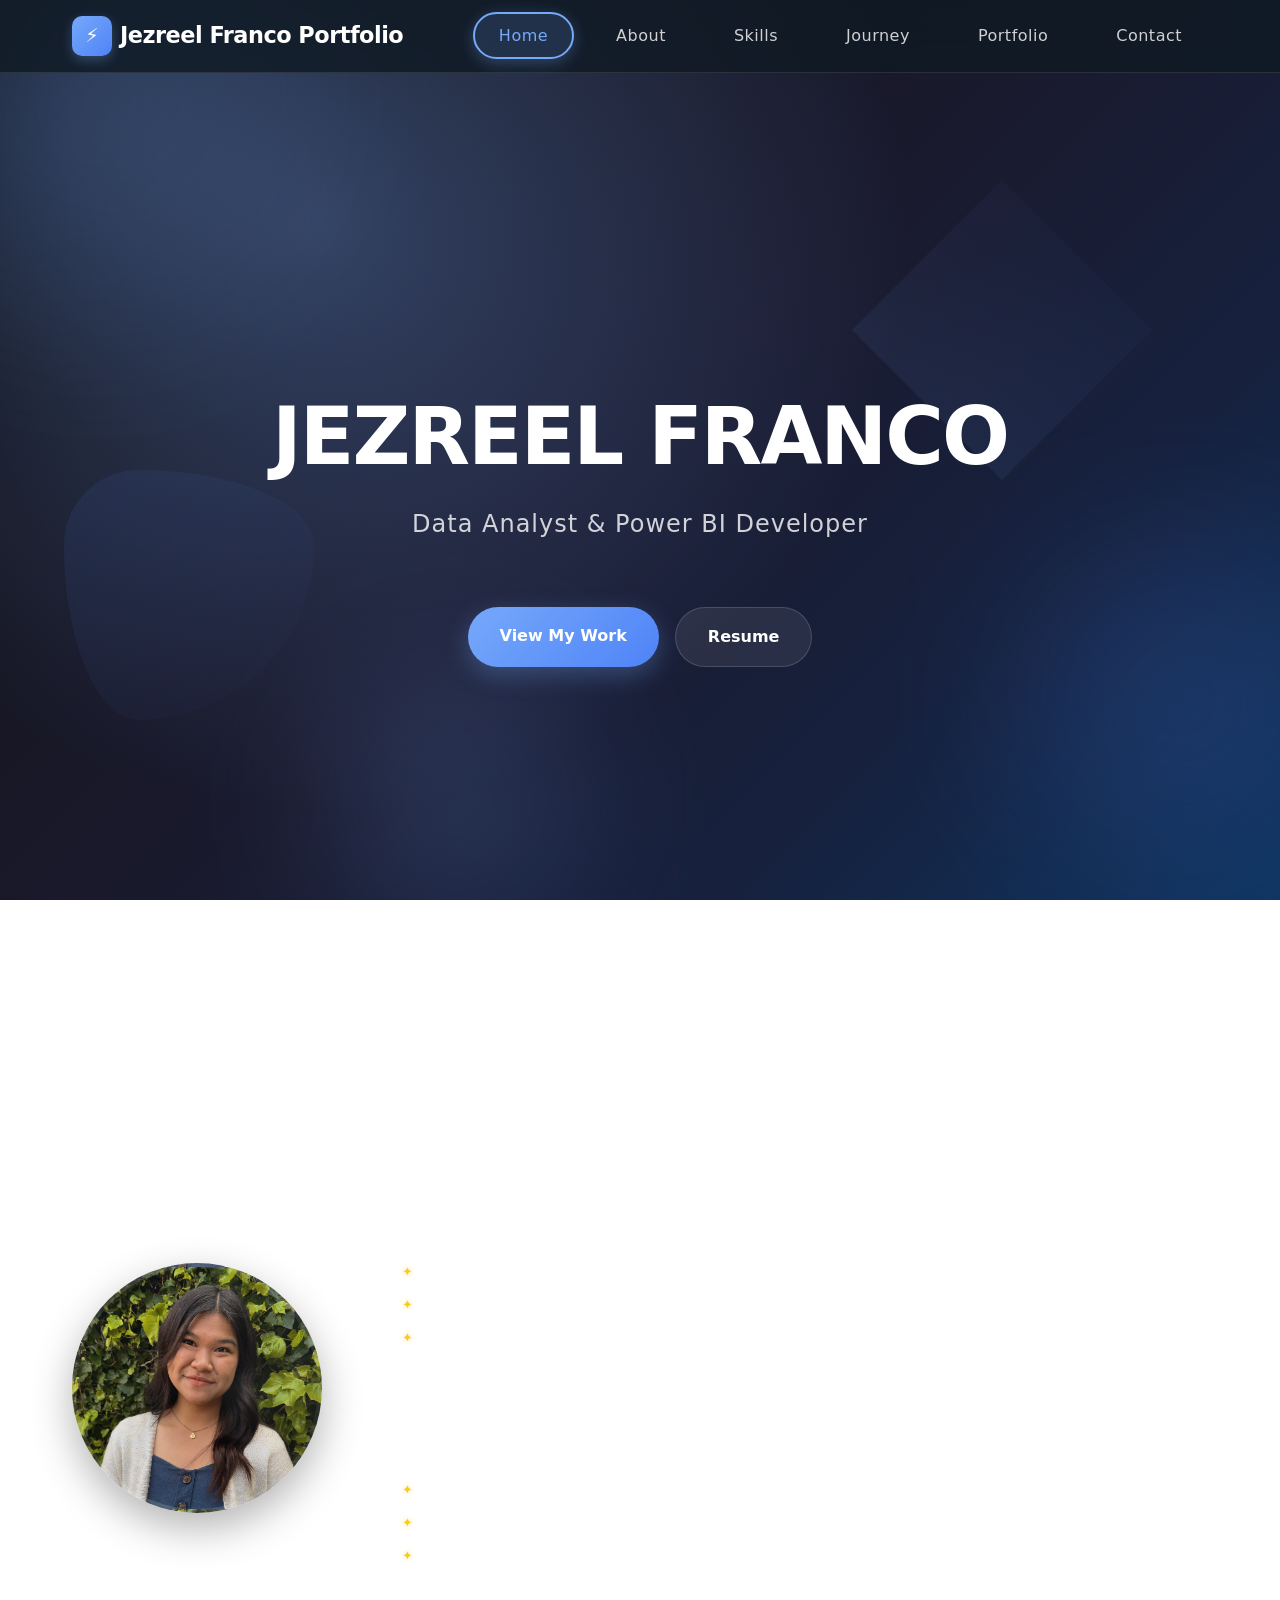
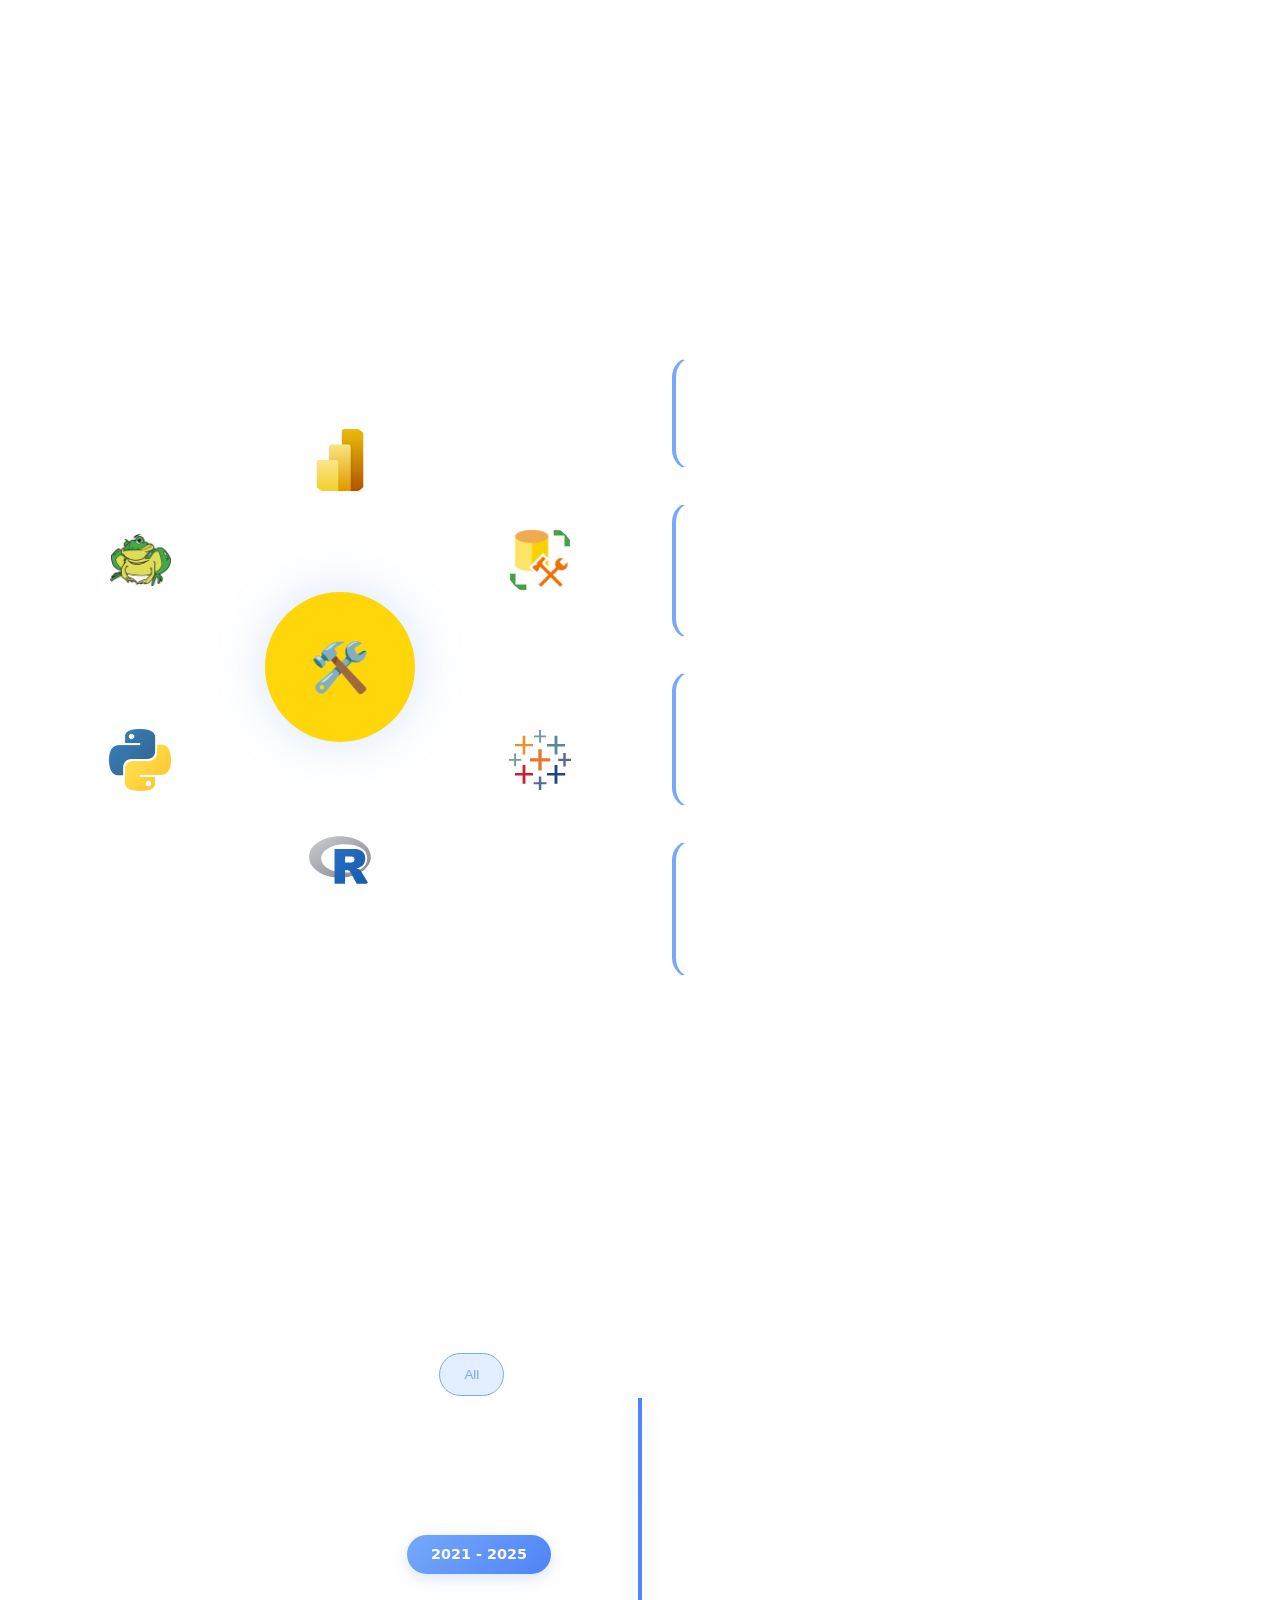
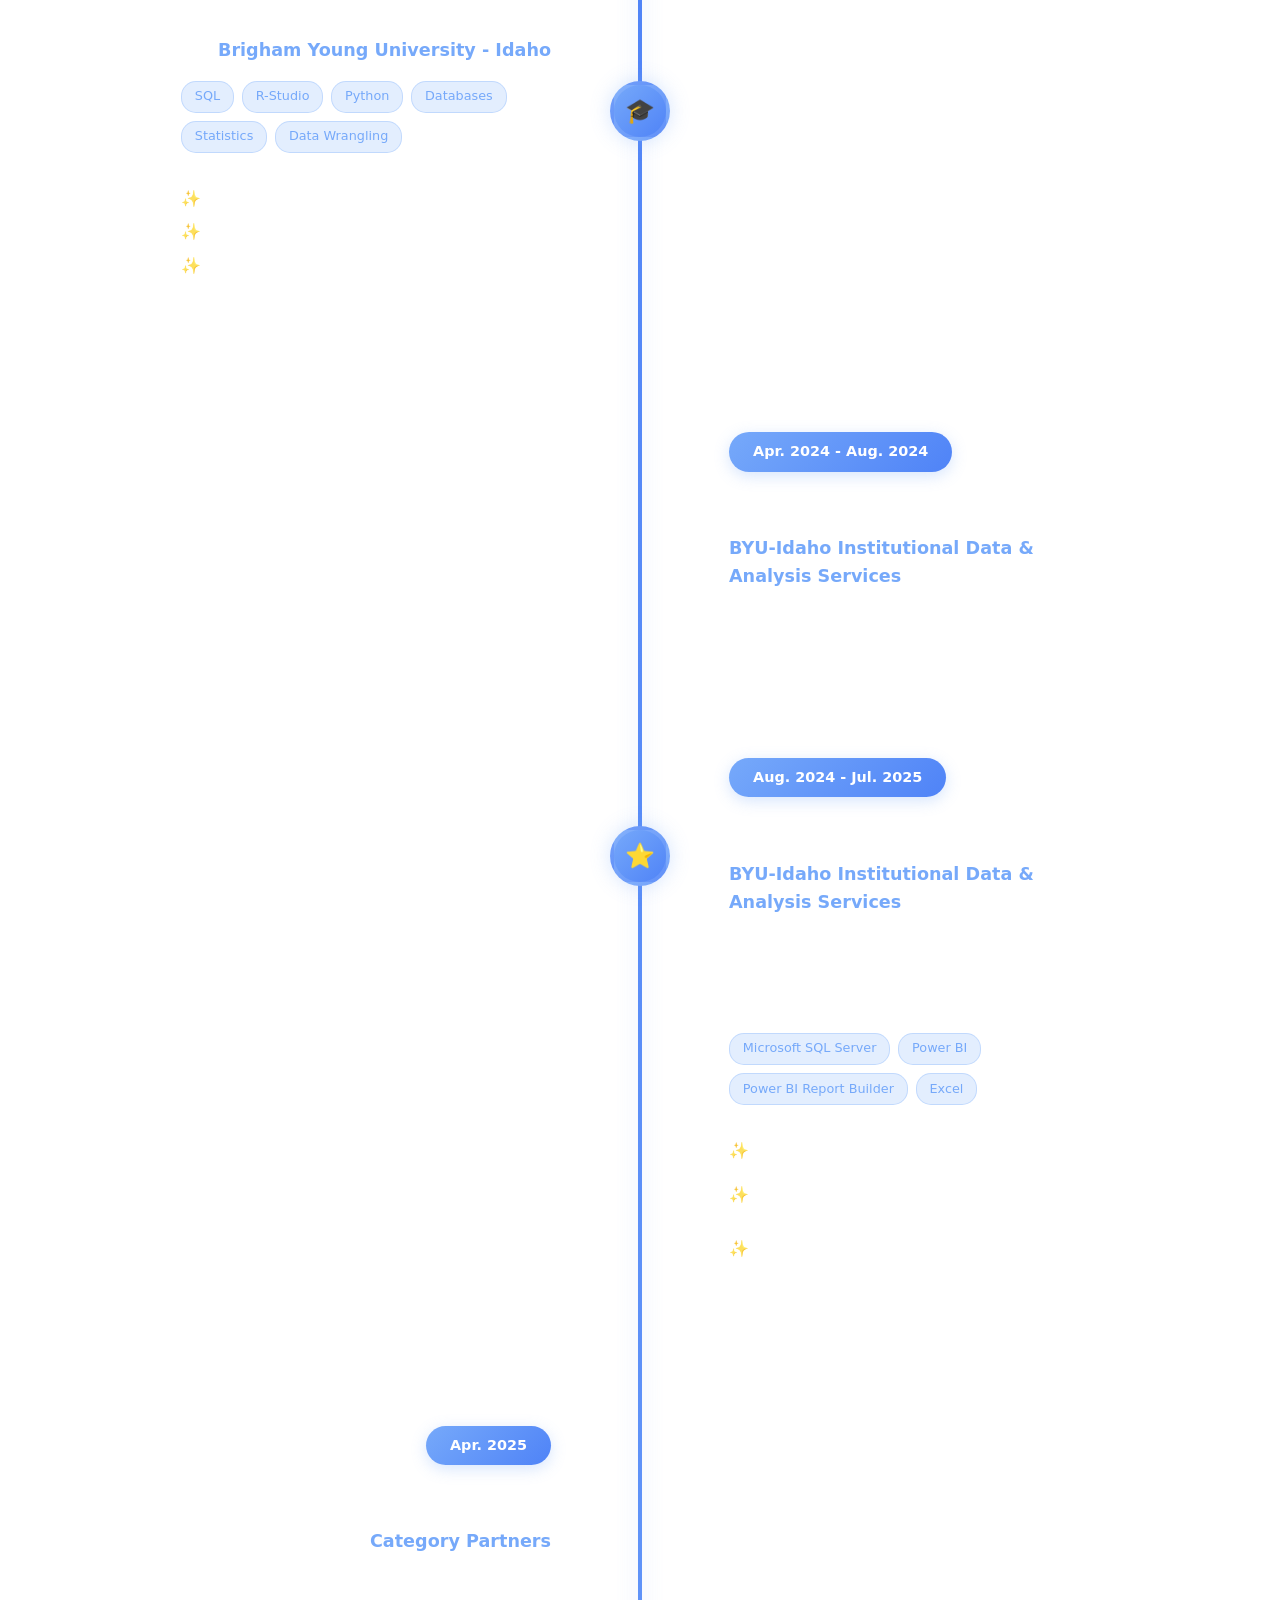
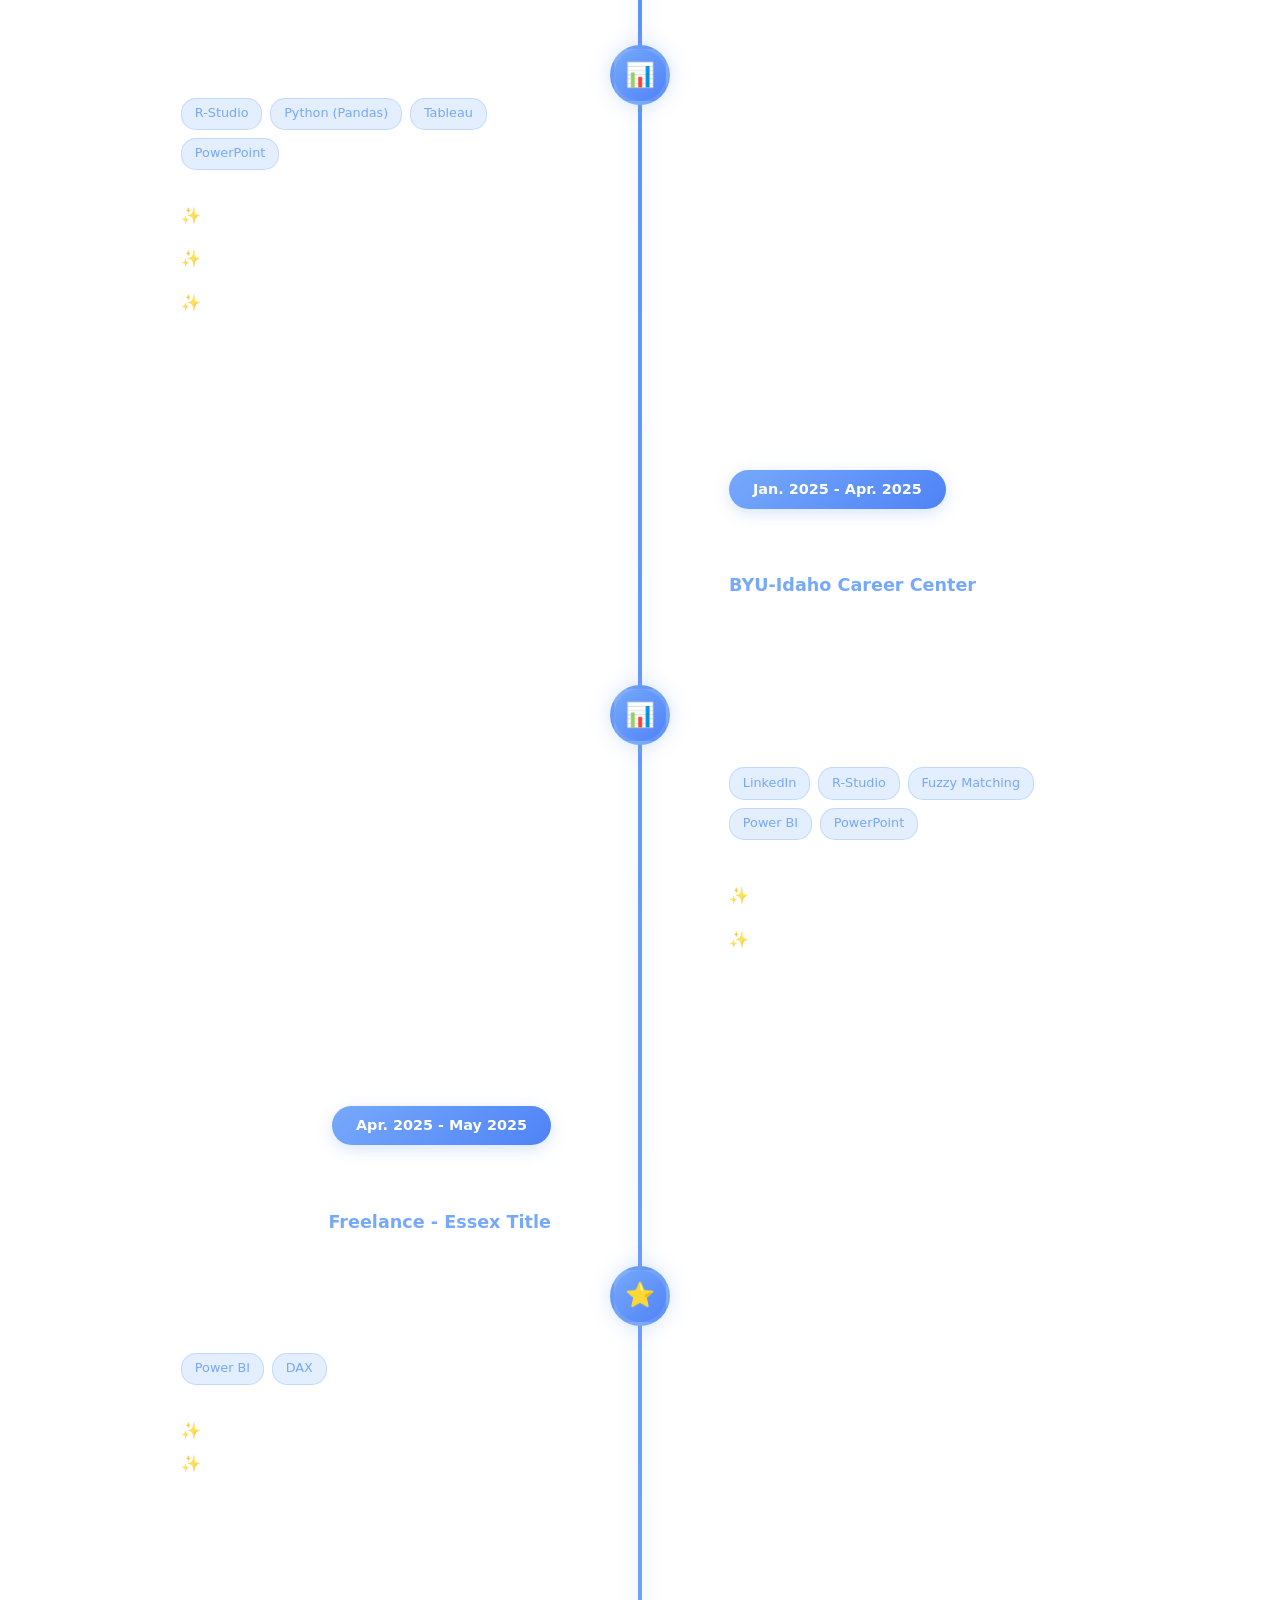
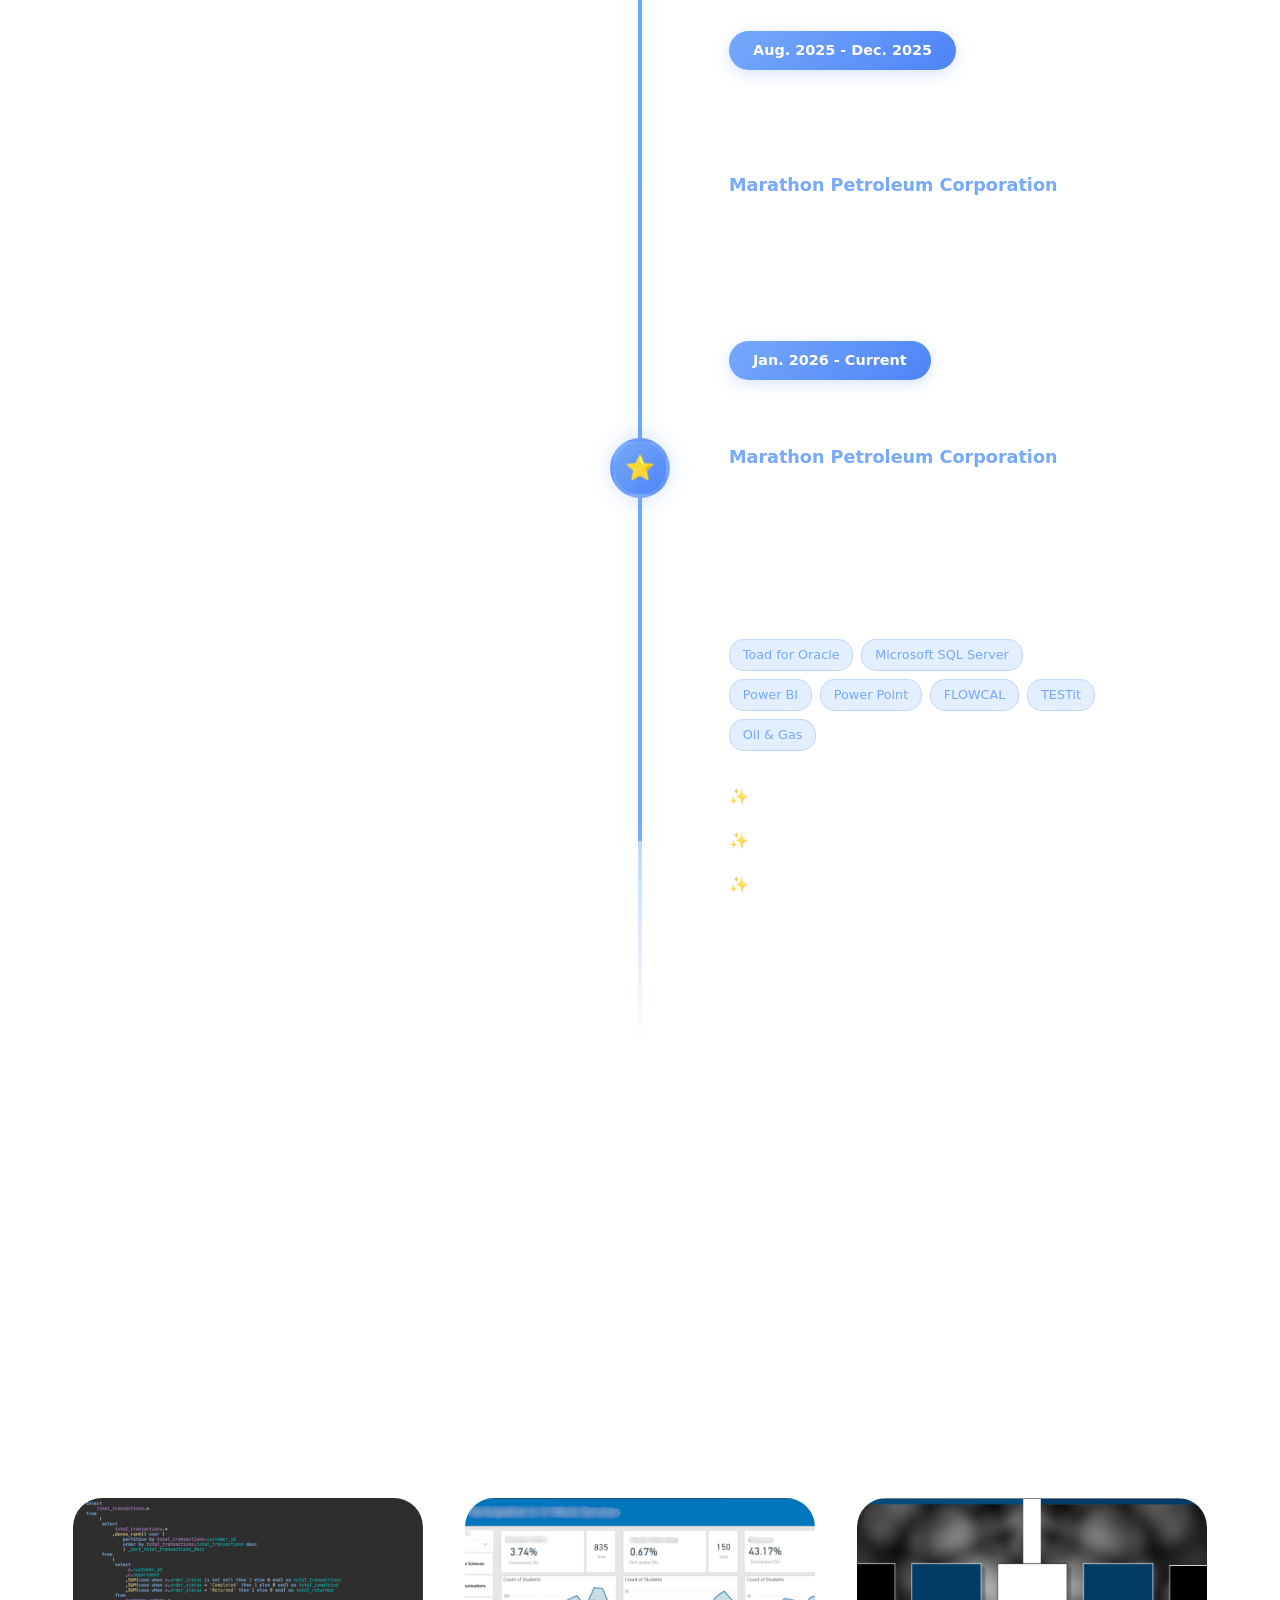
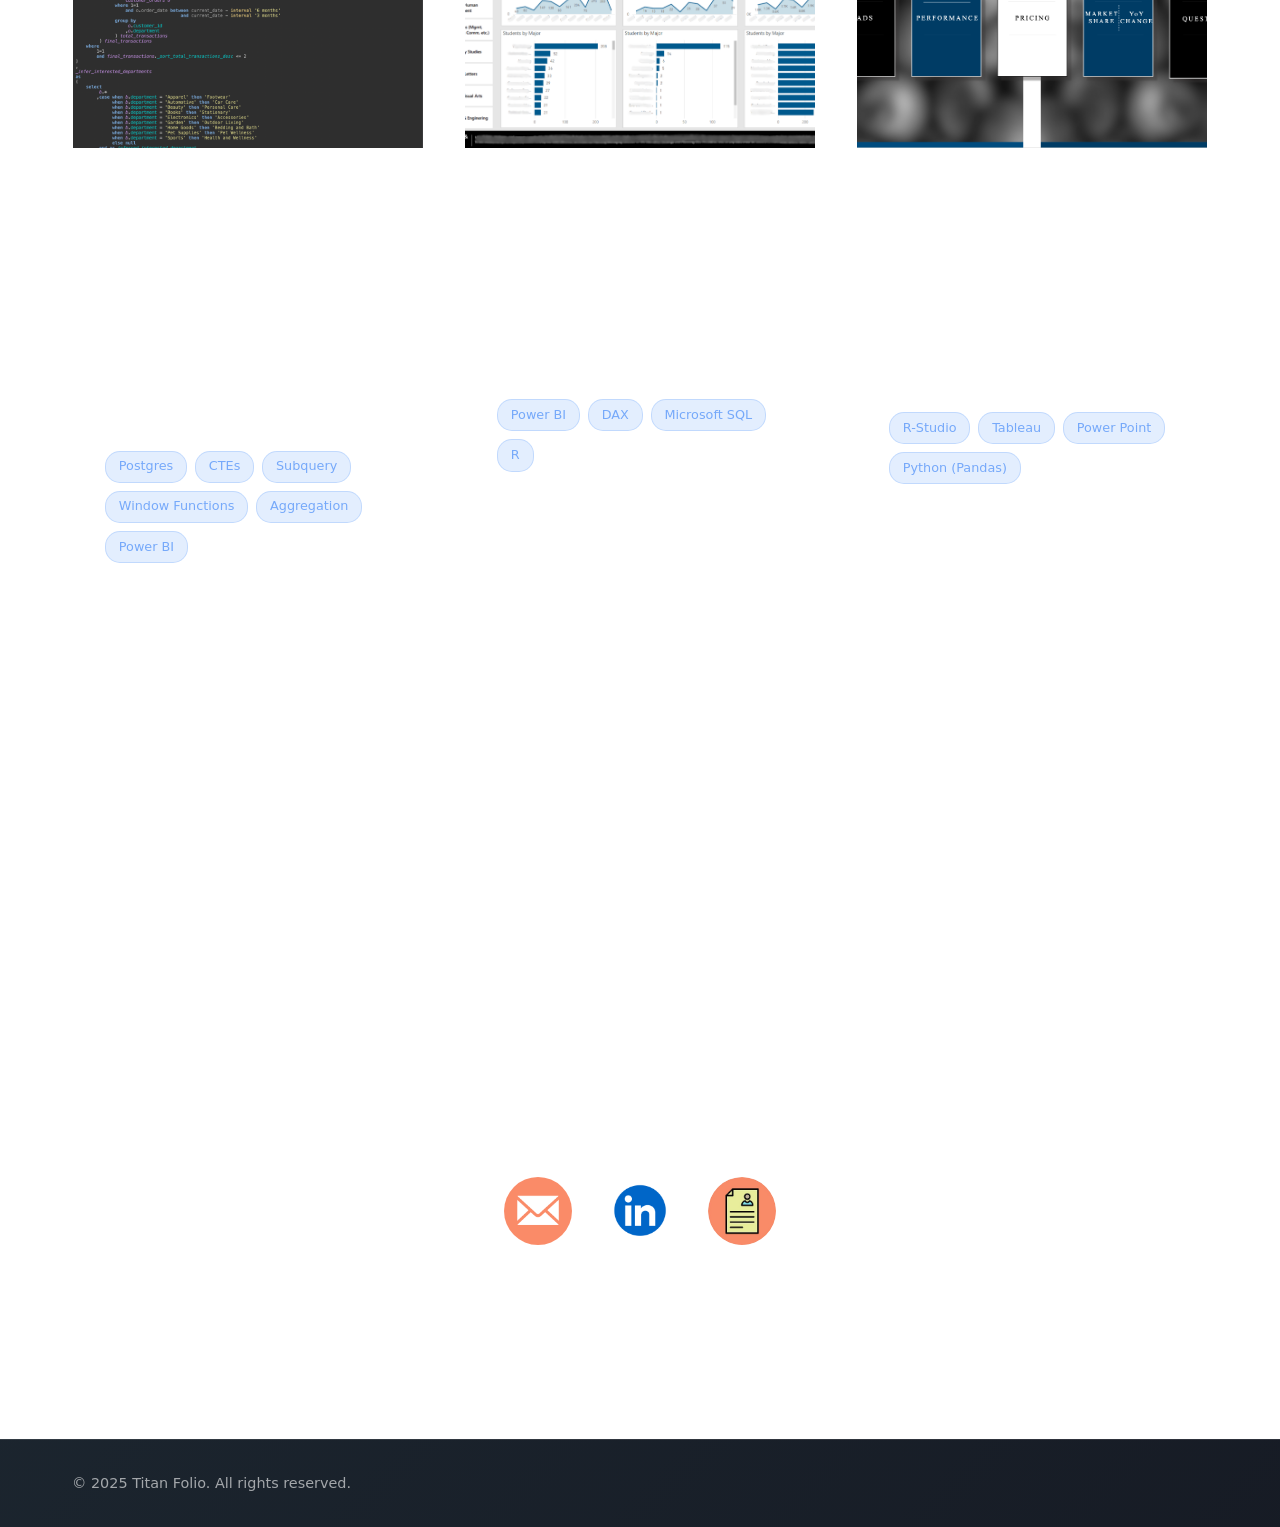
==== commit cffa037d: "Initial Commit" ====
--- a/index.html
+++ b/index.html
@@ -74,7 +74,7 @@
             <!-- <p>Crafting outcomes with passion and precision</p> -->
             <div class="cta-buttons">
                 <a href="#portfolio" class="cta-primary">View My Work</a>
-                <a href="files/Jezreel_Franco_Resume.pdf" class="cta-secondary">Resume</a>
+                <a href="files/Franco_Jezreel_Resume.pdf" class="cta-secondary">Resume</a>
             </div>
             
             <!-- <div class="stats-section">
@@ -106,7 +106,7 @@
                     <div class="about-text">
                         <!-- Paragraph 1 -->
                         <p class="about-paragraph">
-                            Within my 2+ years of data analytics experience, I've learned that the most
+                            Within my 1+ years of data analytics experience, I've learned that the most
                             powerful tool in analytics isn't just technology. It's <strong>empathy</strong>.
                         </p>
 
@@ -119,7 +119,7 @@
 
                         <!-- Paragraph 2 -->
                         <p class="about-paragraph">
-                            To turn those solutions into a reality, I leverage SQL, R, and Python to deliver
+                            To turn those solutions into a reality, I leverage SQL, Power BI, R, and Python to deliver
                             end-to-end, insightful dashboards and reports to drive informed decision making.
                         </p>
 
@@ -421,28 +421,26 @@
                 <h2 class="section-title">Featured Work</h2>
                 <p class="section-subtitle">A showcase of projects that demonstrate creativity and technical excellence</p>
             </div>
-
+  
             <div class="portfolio-grid">
                 <div class="portfolio-card">
-                    <a href="data_integrity_scheduling.html">
-                    <div class="portfolio-image data_integrity"></div>
+                    <a href="retail.html">
+                    <div class="portfolio-image retail"></div>
                     <div class="portfolio-content">
-                        <h3 class="portfolio-title">Data Integrity & Scheduling Reports</h3>
-                        <p class="portfolio-description">Interactive and intuitive Power BI reports that streamline and automate manual searching efforts.</p>
+                        <h3 class="portfolio-title">Retail Behavior Analysis</h3>
+                        <p class="portfolio-description">SQL based customer behavior inference model. Uses past data to predict secondary customer departments, validating against current/future data engagement system.</p>
                         <div class="portfolio-tags">
-                            <span class="tag">Microsoft SQL</span>
-                            <span class="tag">Toad for Oracle</span>
+                            <span class="tag">Postgres</span>
+                            <span class="tag">CTEs</span>
+                            <span class="tag">Subquery</span>
+                            <span class="tag">Window Functions</span>
+                            <span class="tag">Aggregation</span>
                             <span class="tag">Power BI</span>
-                            <span class="tag">DAX</span>
-                            <span class="tag">Power Query</span>
-                            <span class="tag">Modeling</span>
-                            <span class="tag">Excel</span>
-                            
                         </div>
                     </div>
                     </a>
                 </div>
-                
+
                 <div class="portfolio-card">
                     <a href="analytics_dashboard.html">
                     <div class="portfolio-image analytics"></div>
@@ -498,7 +496,7 @@
                         <a href="https://www.linkedin.com/in/jezreel-franco/" target="_blank" title="LinkedIn">
                             <img src="images/linkedin.png" alt="LinkedIn Icon">
                         </a>
-                        <a href="files/Jezreel_Franco_Resume.pdf" title="Resume" target="_blank">
+                        <a href="files/Franco_Jezreel_Resume.pdf" title="Resume" target="_blank">
                             <img src="images/resume.jpg" alt="Resume">
                         </a>
                     </div>
--- a/tooplate-titan-style.css
+++ b/tooplate-titan-style.css
@@ -791,6 +791,26 @@
     display: block;
 }
 
+/* For retail content only */
+#about .retail-content {
+    display: flex;
+    flex-direction: column;
+    gap: 0;
+}
+
+#about .retail-content img {
+    display: block;
+    width: 100%;
+    margin: 0;
+    padding: 0;
+}
+
+#about .retail-results-content img {
+    display: block;
+    width: 100%;
+    margin-bottom: 30px; /* Adjust size as desired */
+}
+
 /* Skills section */
 .skills-container {
     position: relative;
@@ -1379,8 +1399,8 @@
 }
 
 /* Specific portfolio images */
-.portfolio-image.data_integrity {
-    background-image: url('images/Data\ Integrity.png');
+.portfolio-image.retail {
+    background-image: url('images/query_pt1.png');
 }
 
 .portfolio-image.analytics {
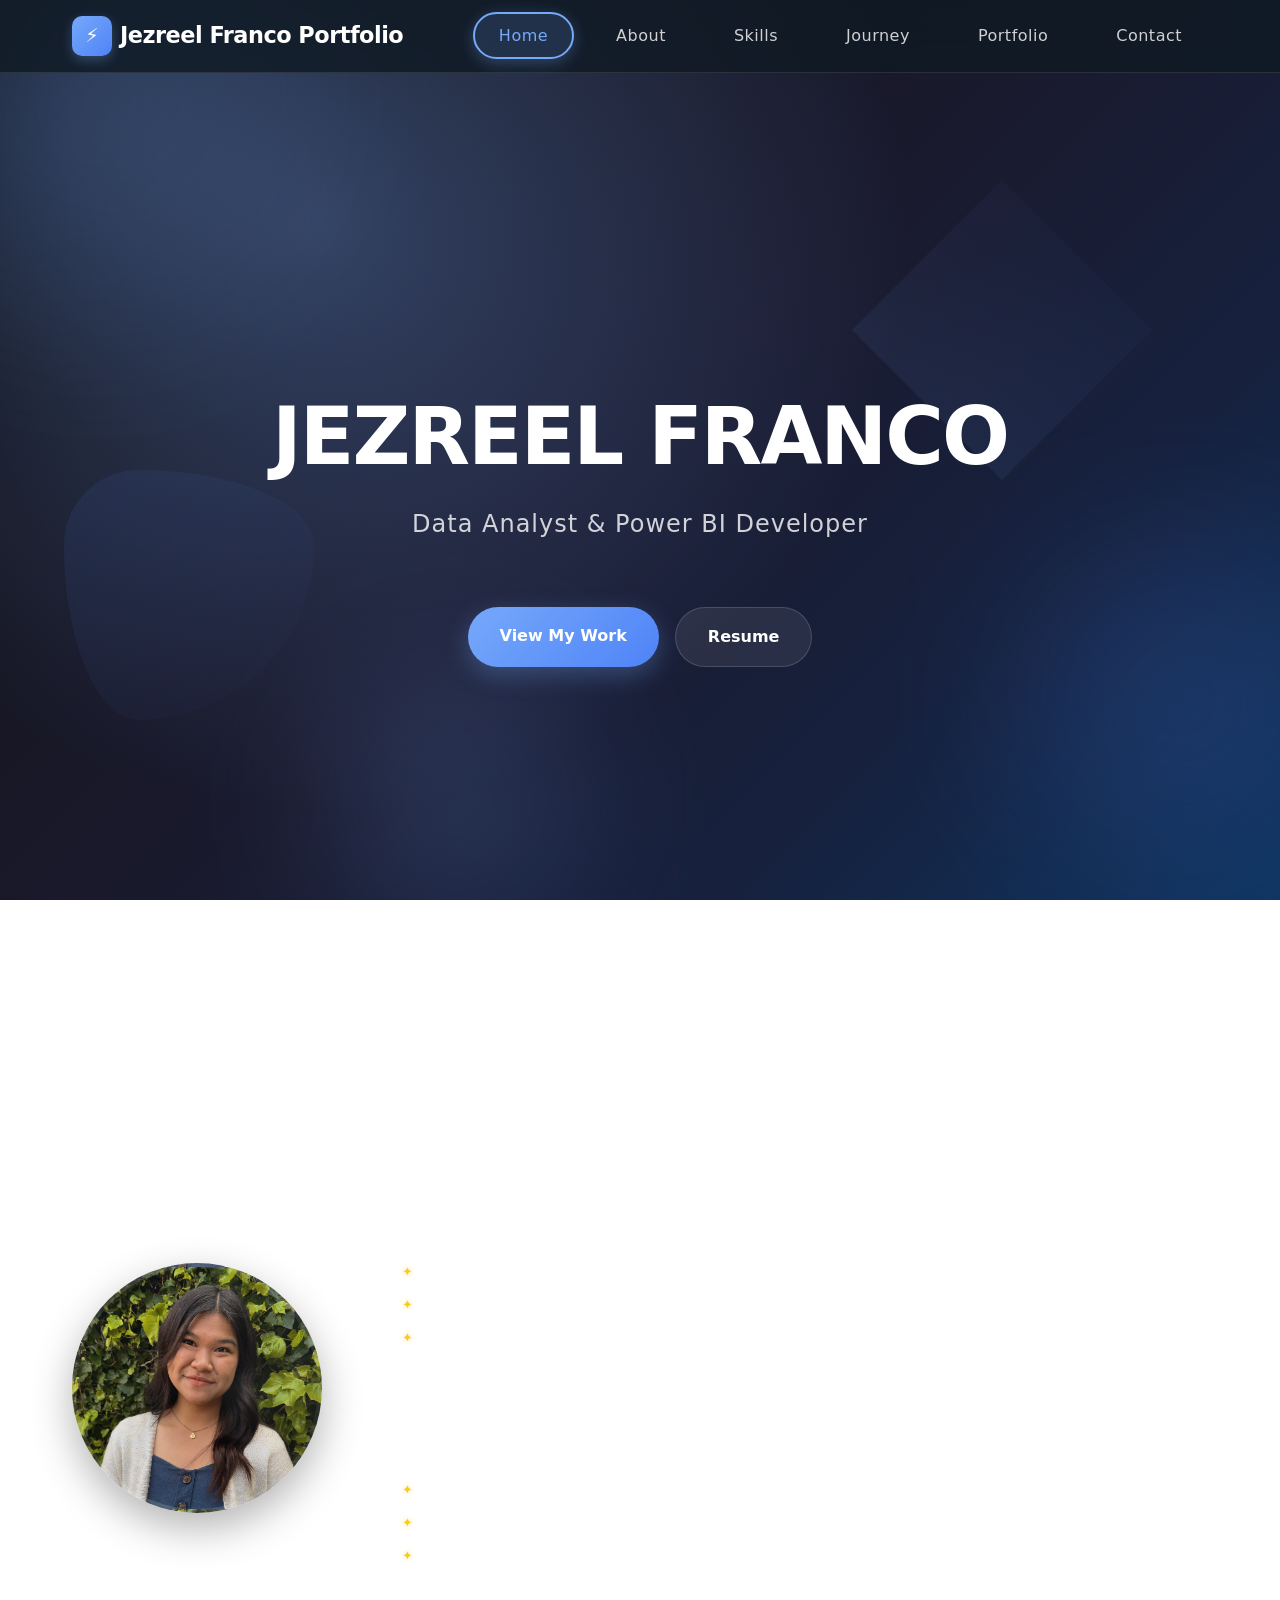
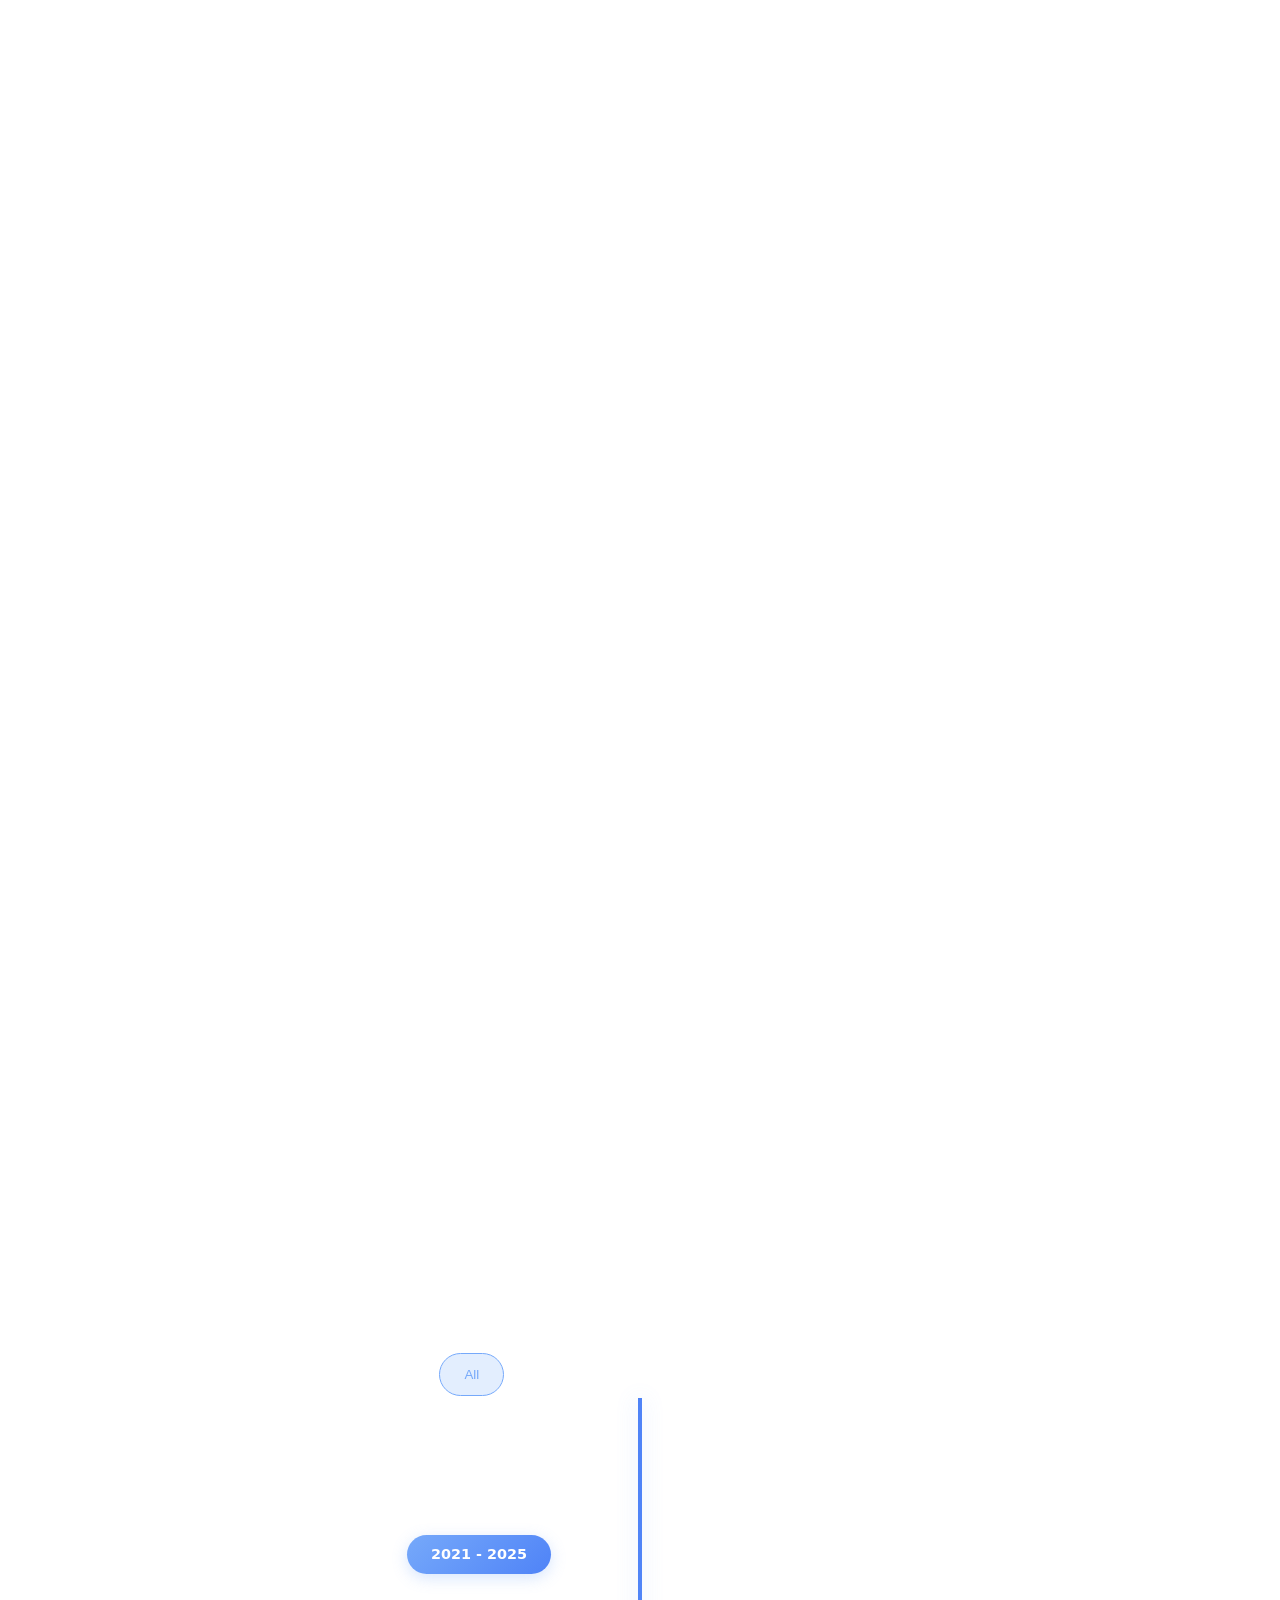
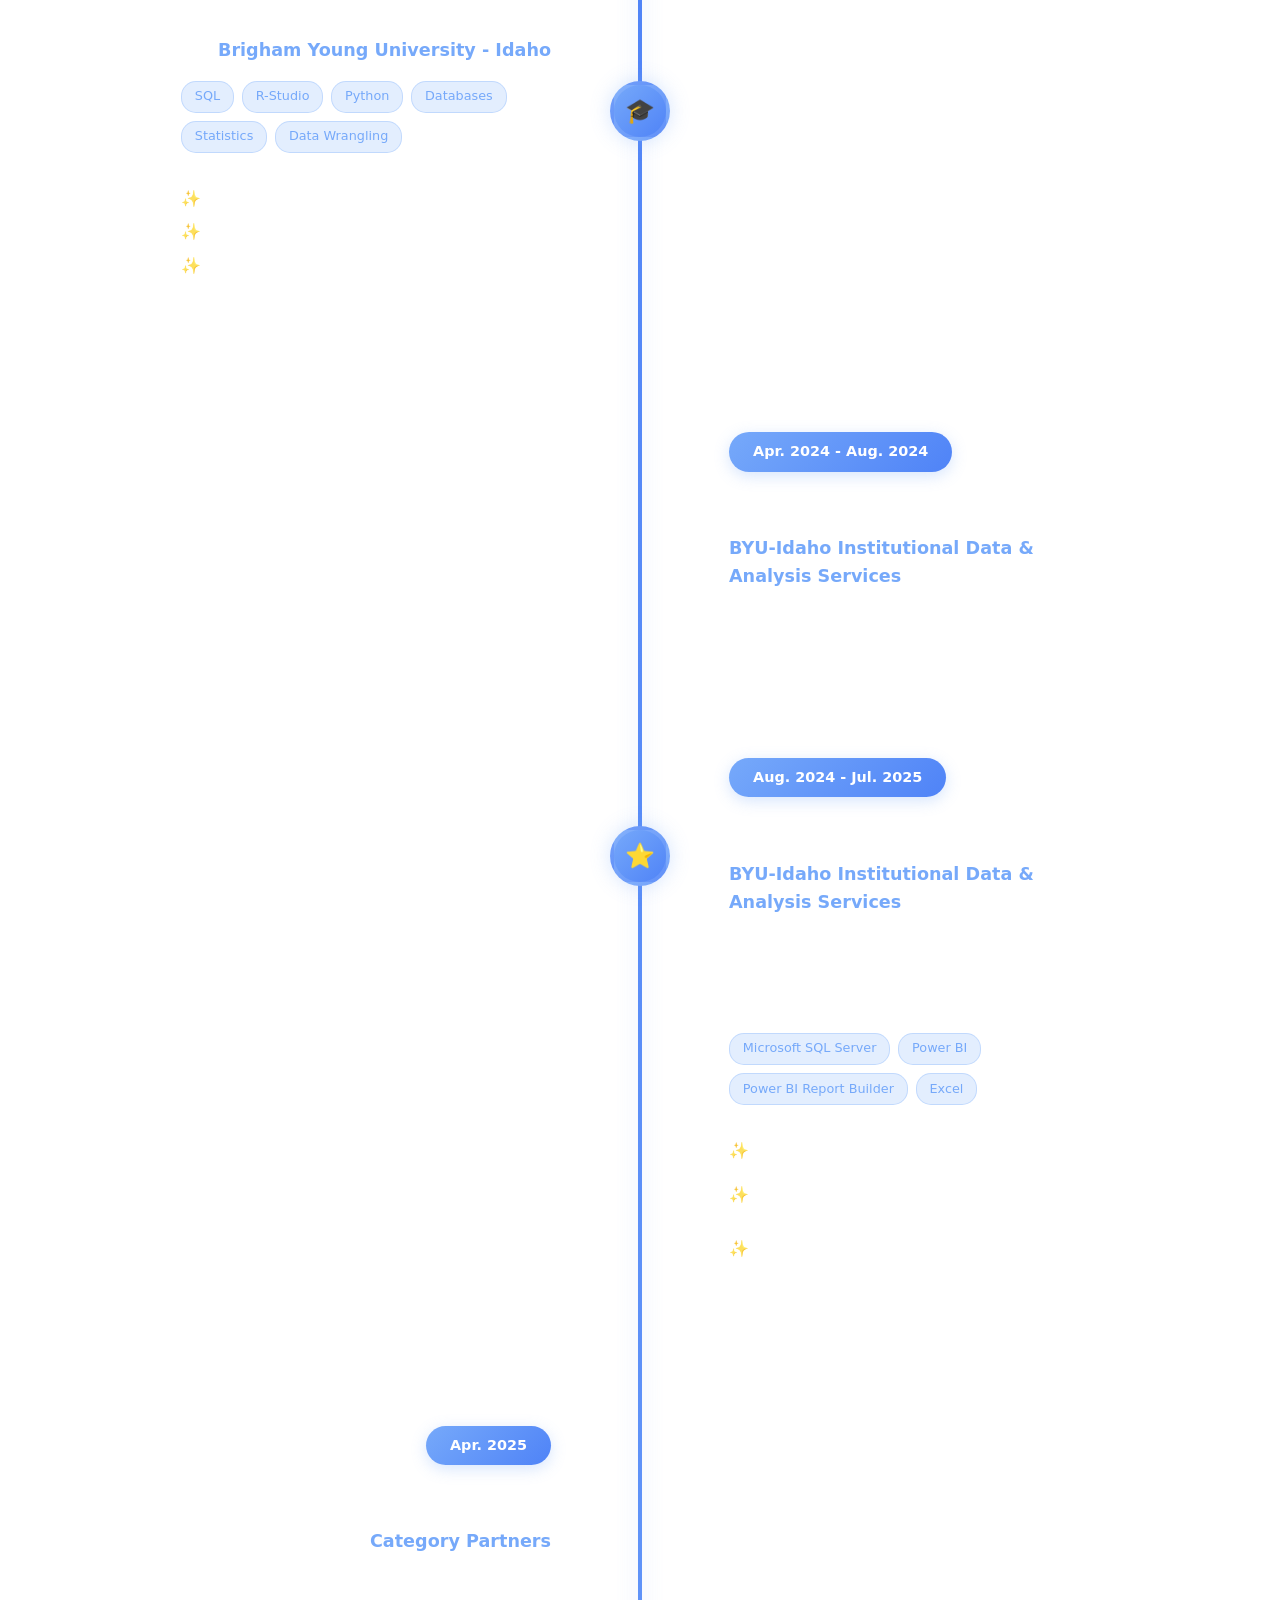
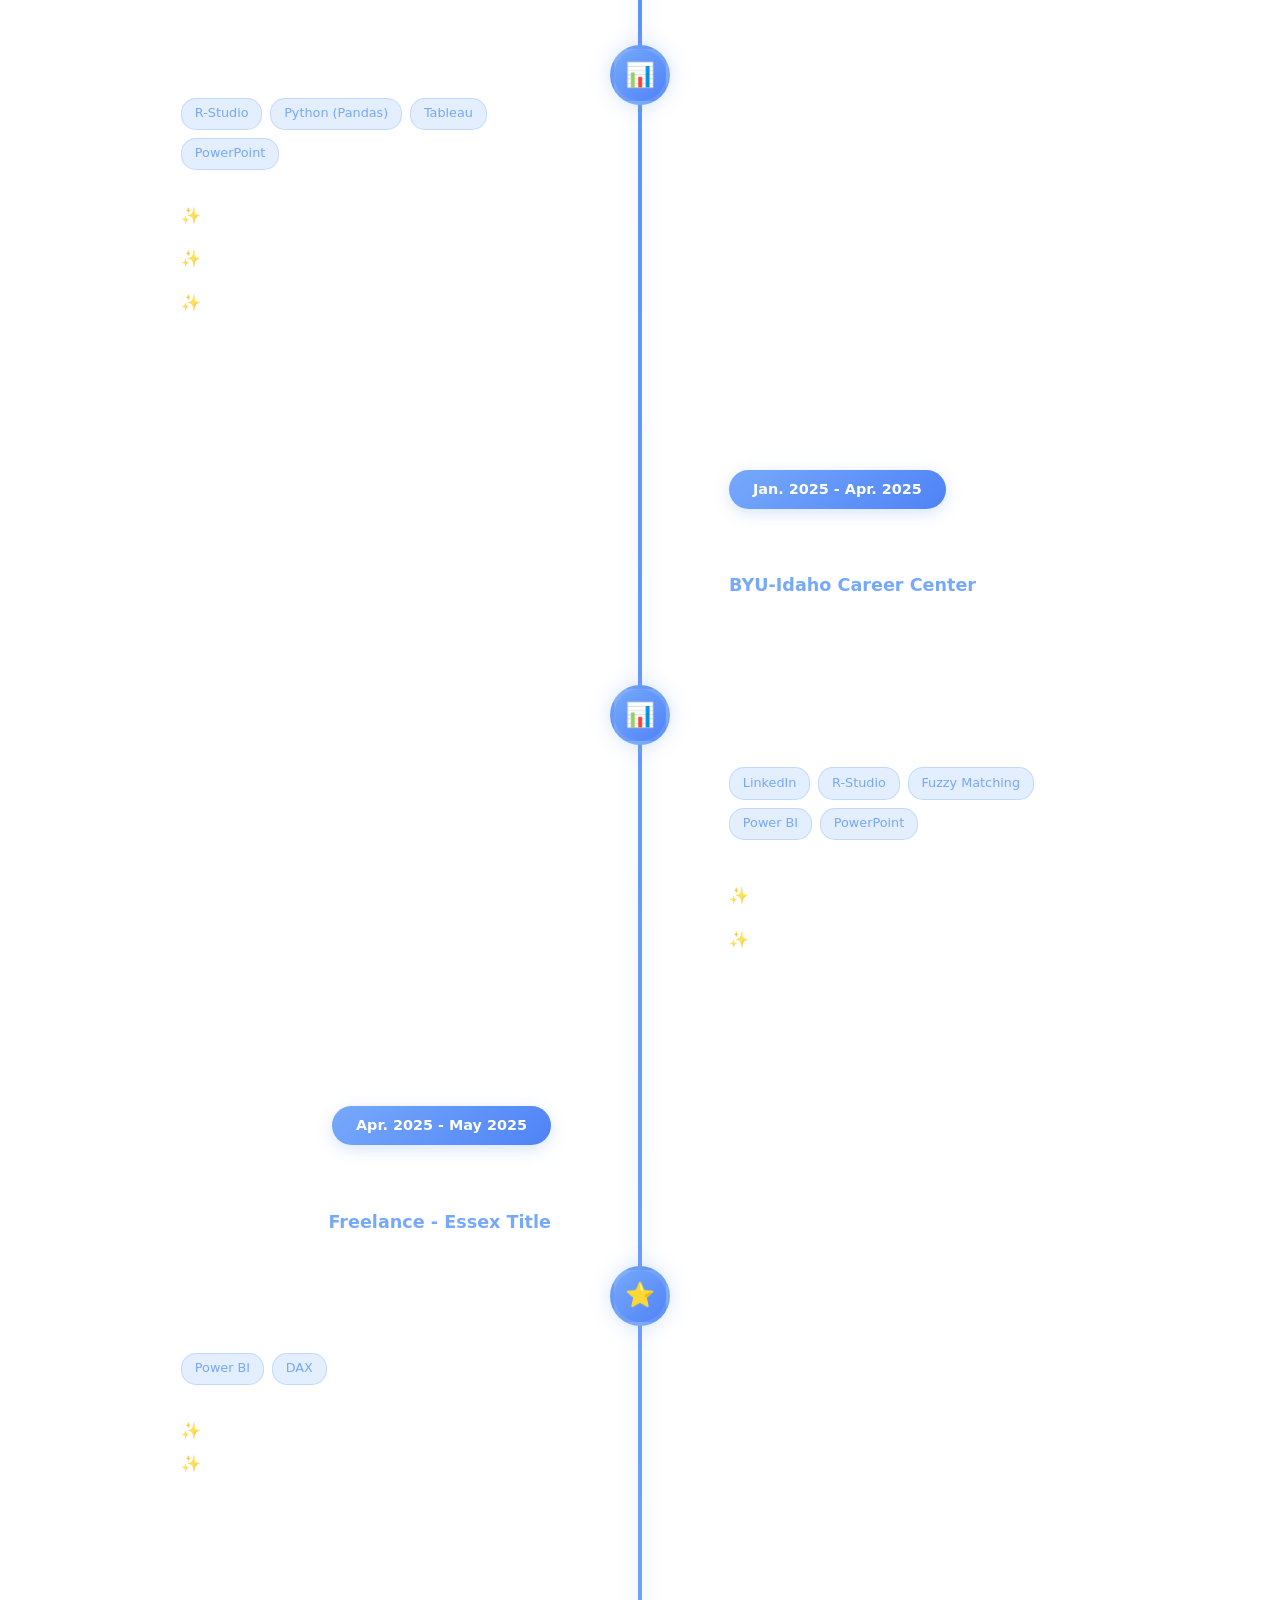
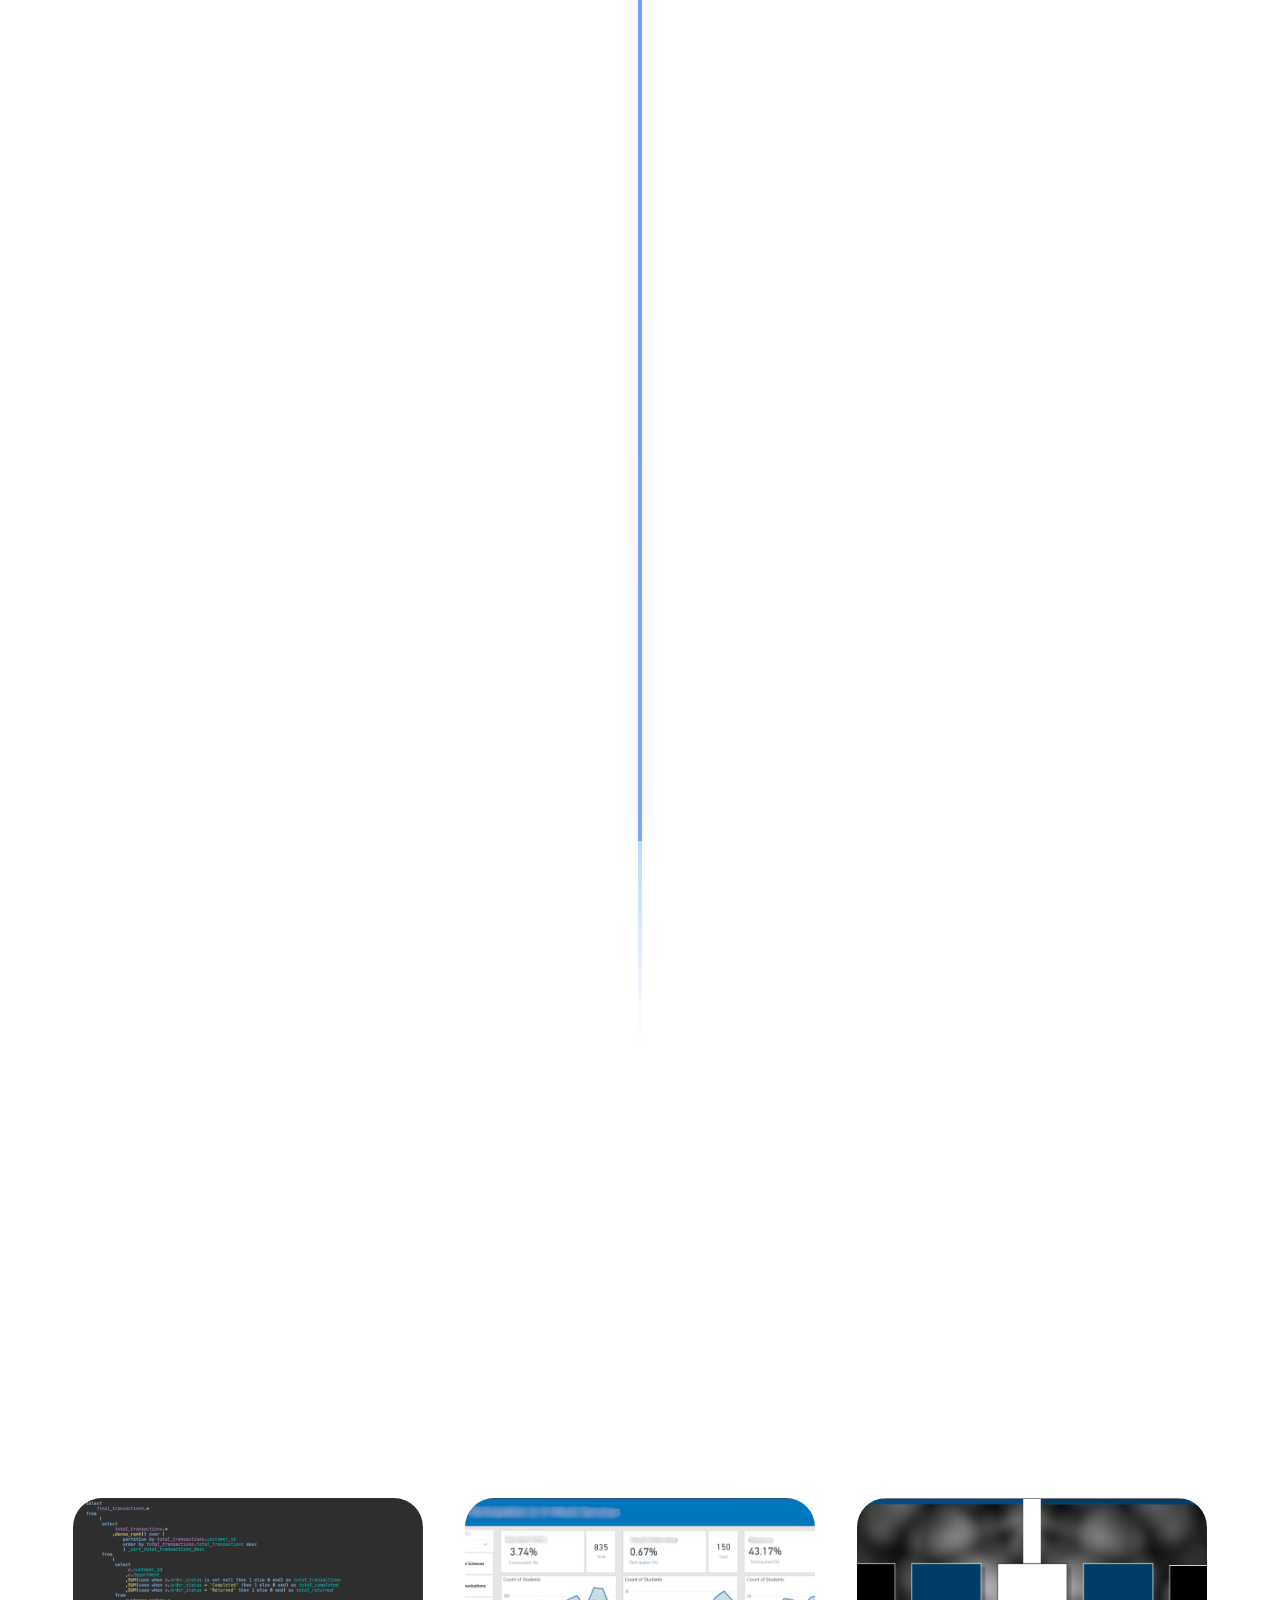
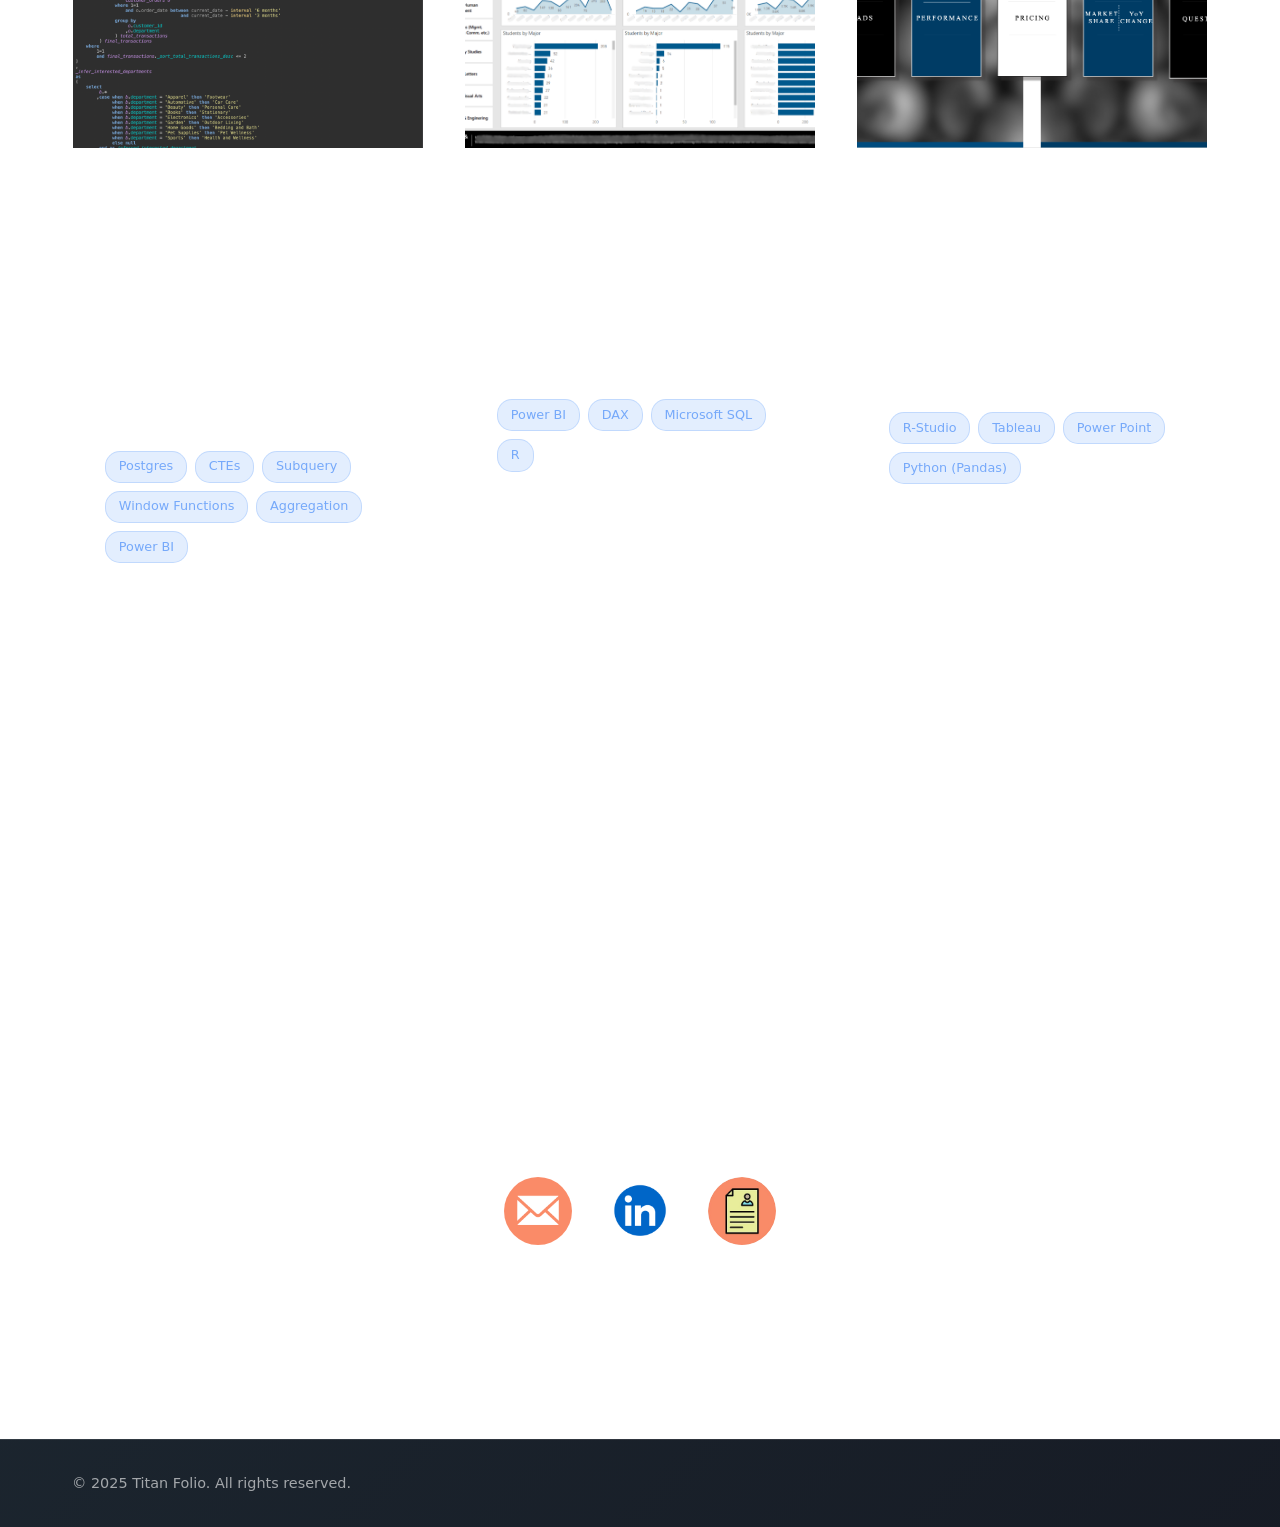
==== commit b7a7f10d: "Add files via upload" ====
--- a/index.html
+++ b/index.html
@@ -74,7 +74,7 @@
             <!-- <p>Crafting outcomes with passion and precision</p> -->
             <div class="cta-buttons">
                 <a href="#portfolio" class="cta-primary">View My Work</a>
-                <a href="files/Franco_Jezreel_Resume.pdf" class="cta-secondary">Resume</a>
+                <a href="files/Jezreel_Ezra_Franco_Resume.pdf" class="cta-secondary">Resume</a>
             </div>
             
             <!-- <div class="stats-section">
@@ -106,7 +106,7 @@
                     <div class="about-text">
                         <!-- Paragraph 1 -->
                         <p class="about-paragraph">
-                            Within my 1+ years of data analytics experience, I've learned that the most
+                            Within my 1.5+ years of data analytics experience, I've learned that the most
                             powerful tool in analytics isn't just technology. It's <strong>empathy</strong>.
                         </p>
 
@@ -496,7 +496,7 @@
                         <a href="https://www.linkedin.com/in/jezreel-franco/" target="_blank" title="LinkedIn">
                             <img src="images/linkedin.png" alt="LinkedIn Icon">
                         </a>
-                        <a href="files/Franco_Jezreel_Resume.pdf" title="Resume" target="_blank">
+                        <a href="files/Jezreel_Ezra_Franco_Resume.pdf" title="Resume" target="_blank">
                             <img src="images/resume.jpg" alt="Resume">
                         </a>
                     </div>
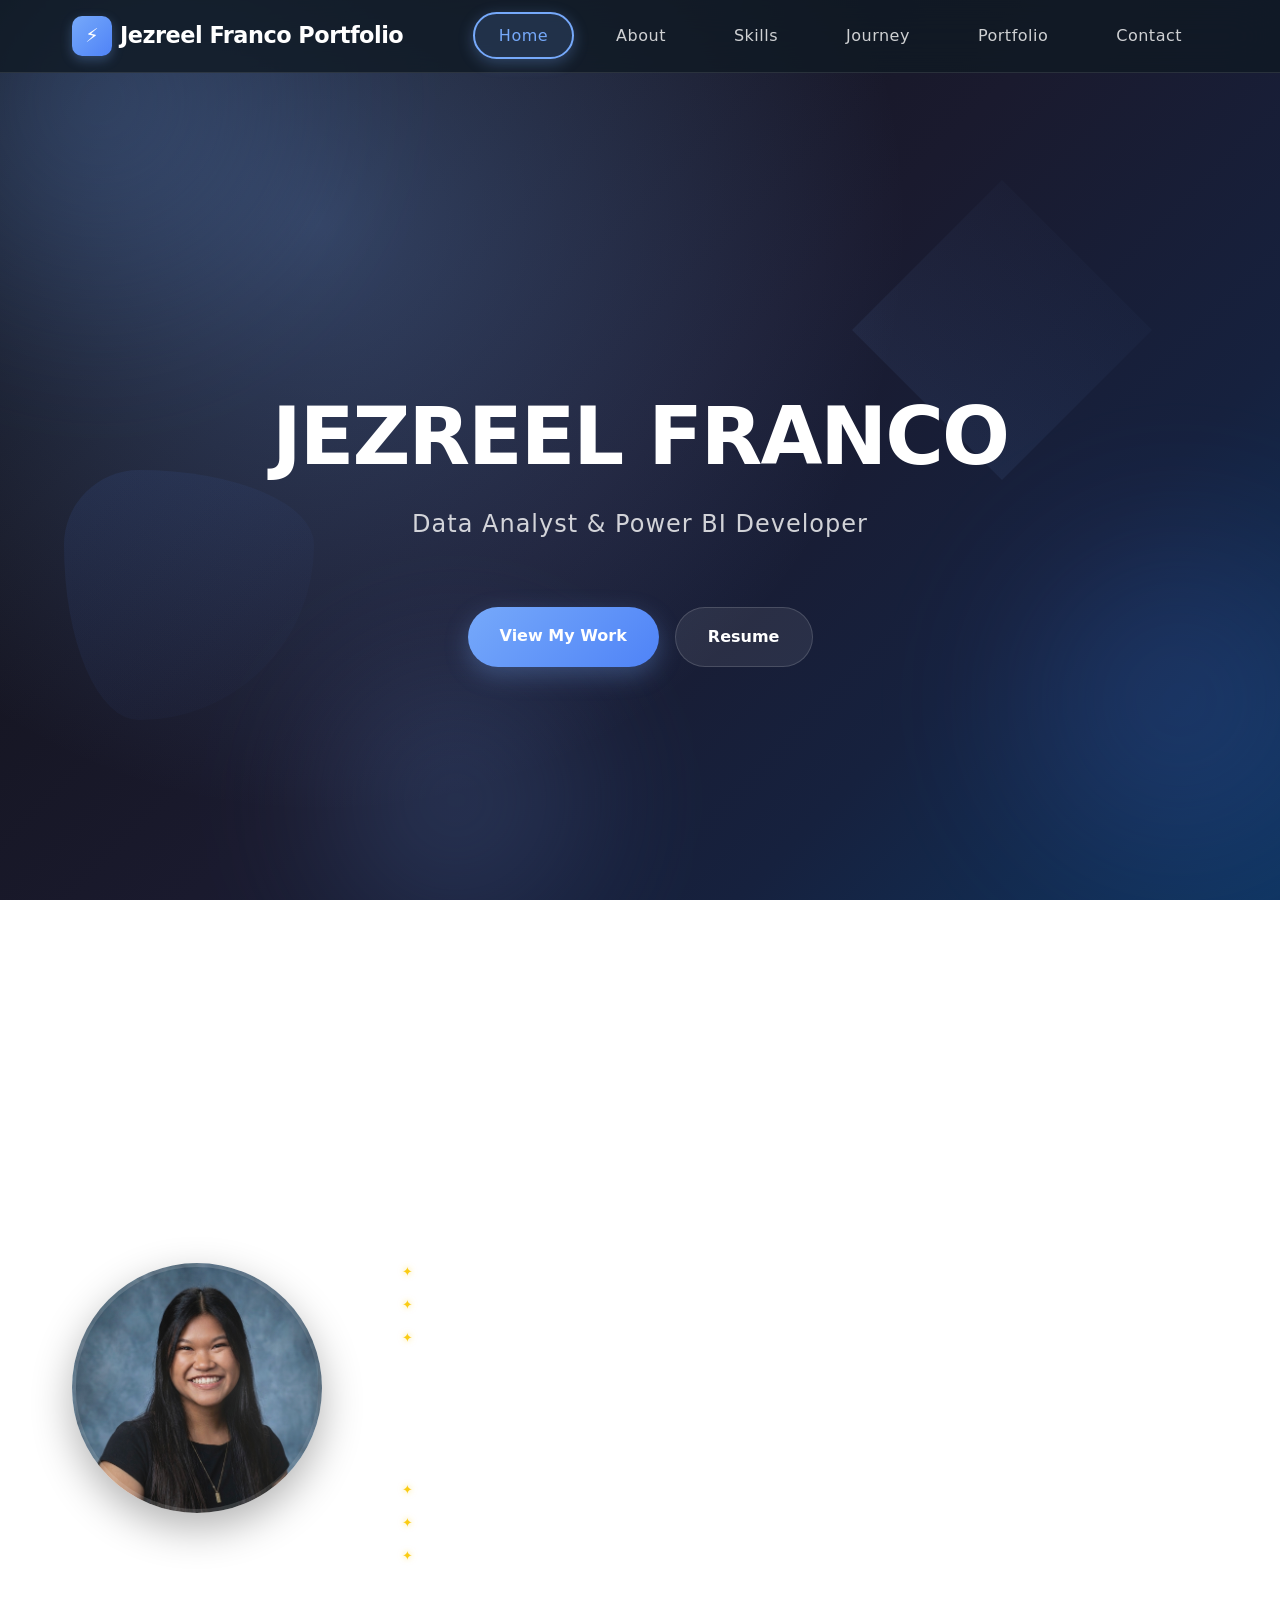
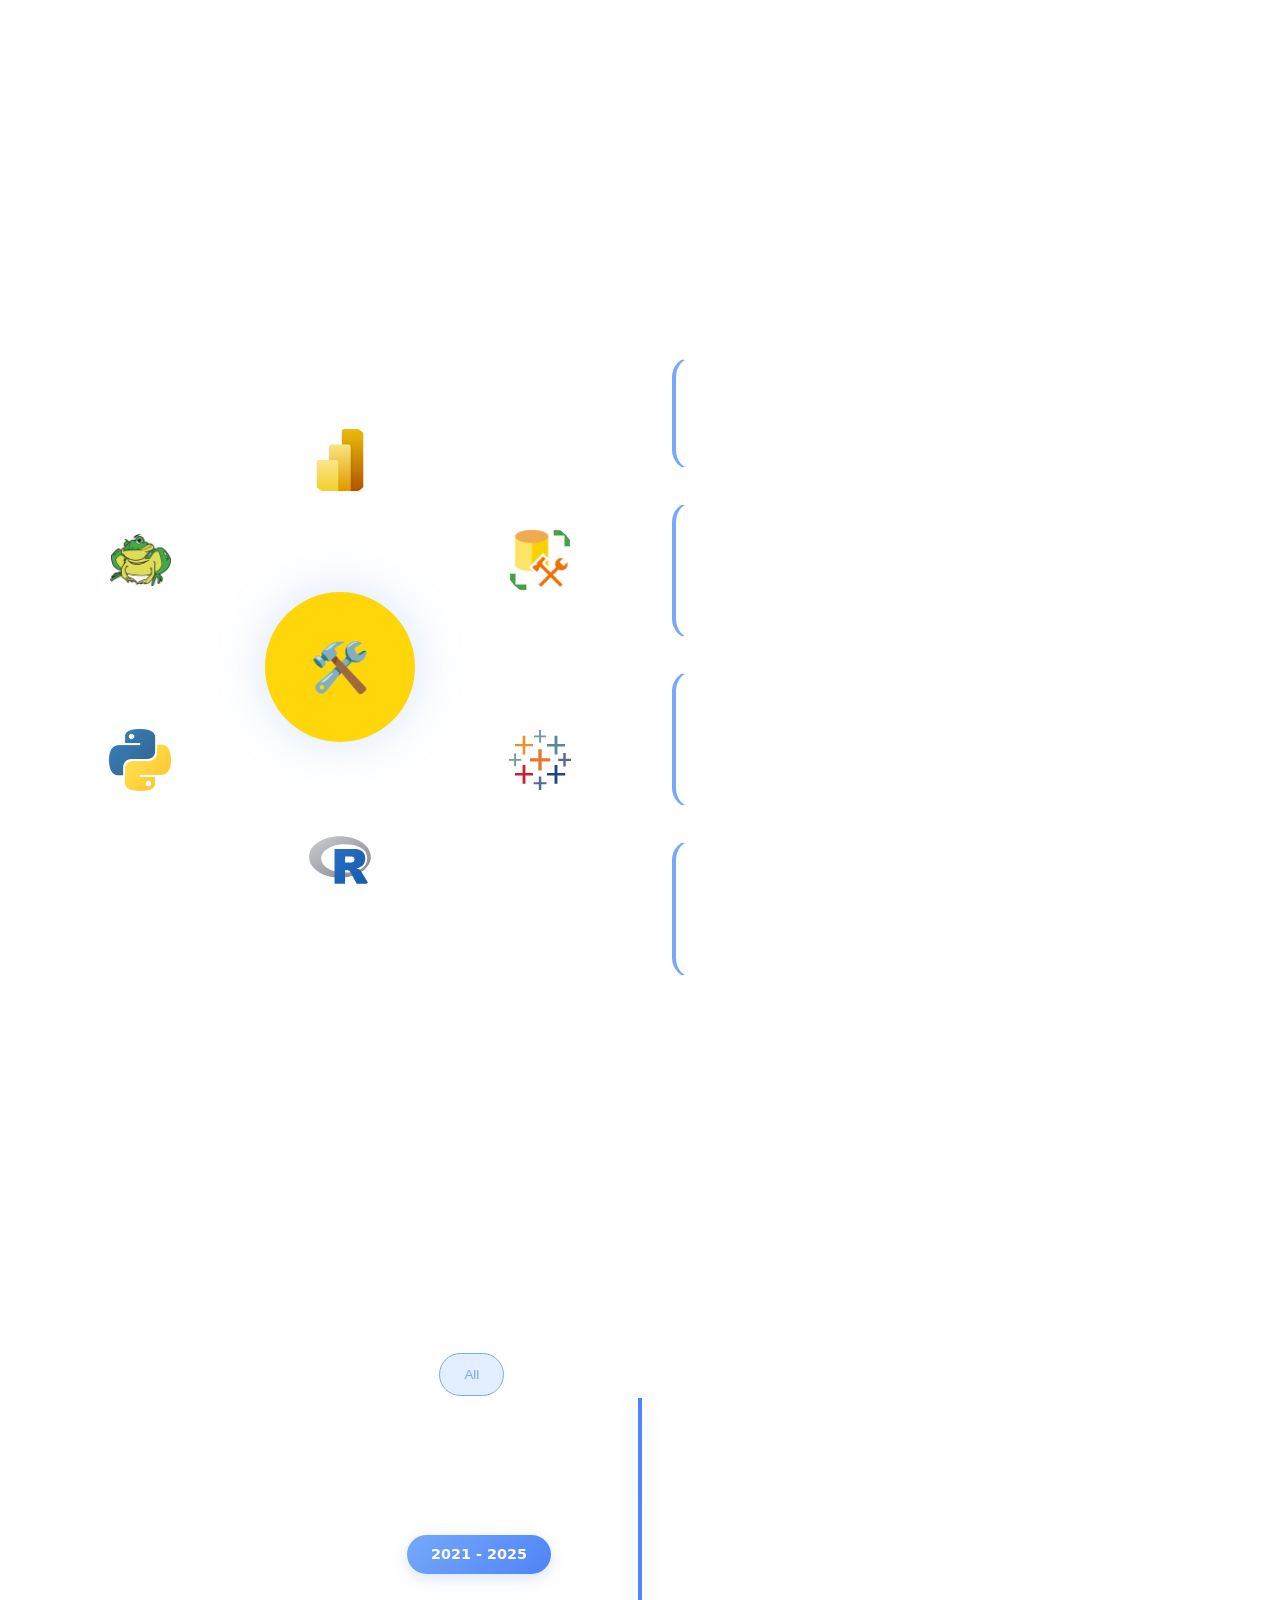
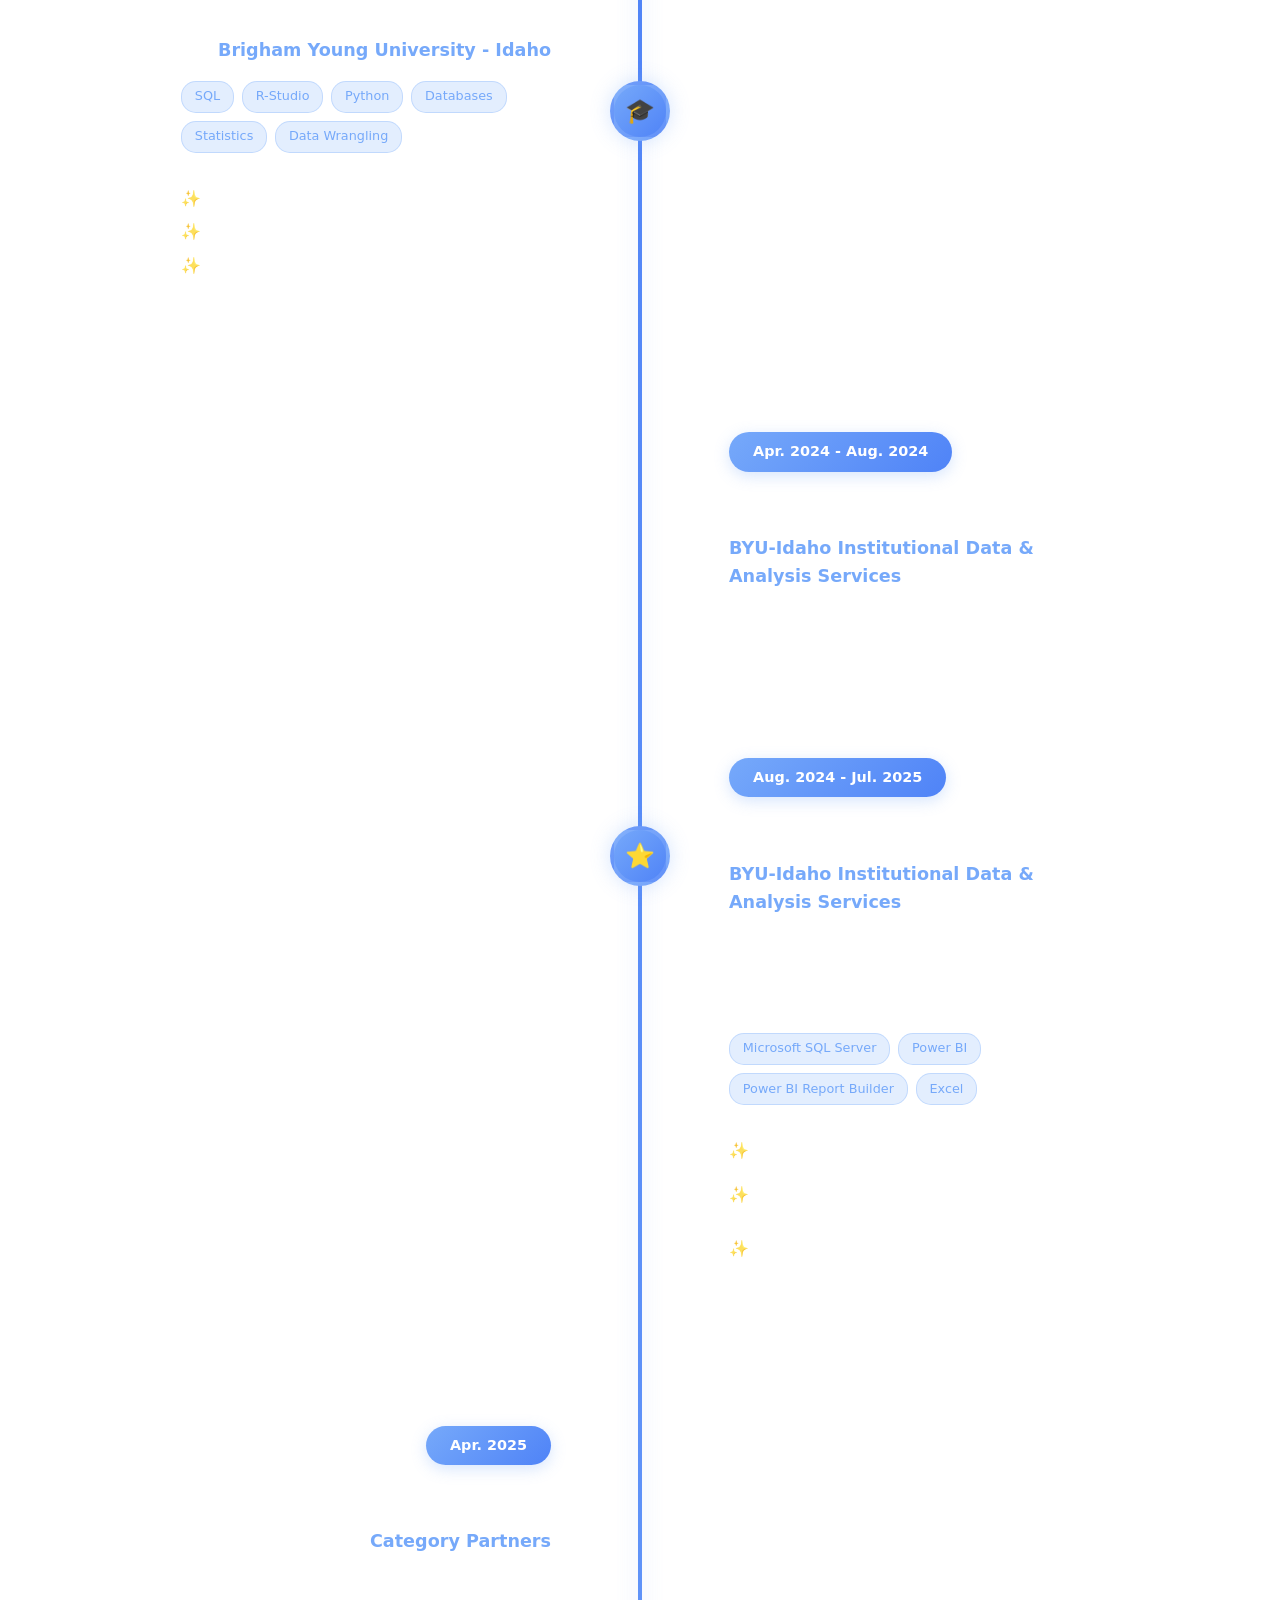
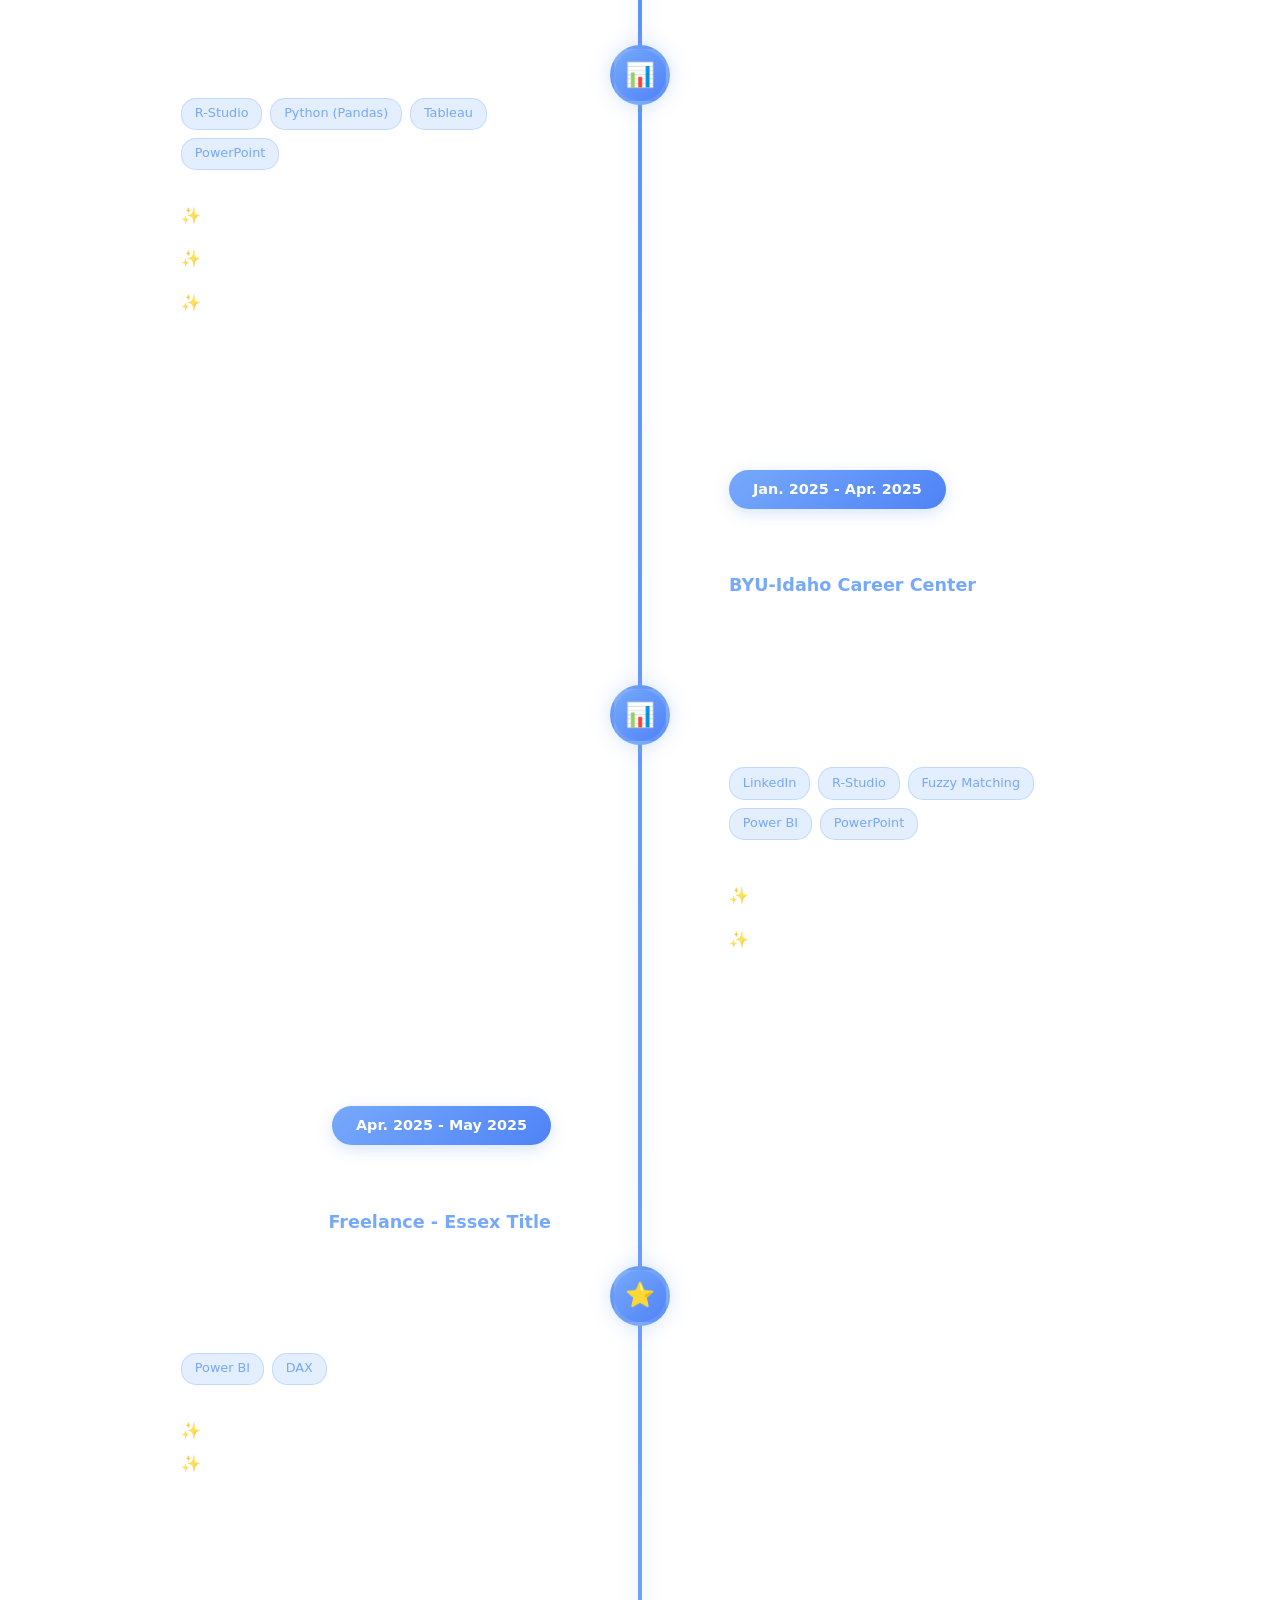
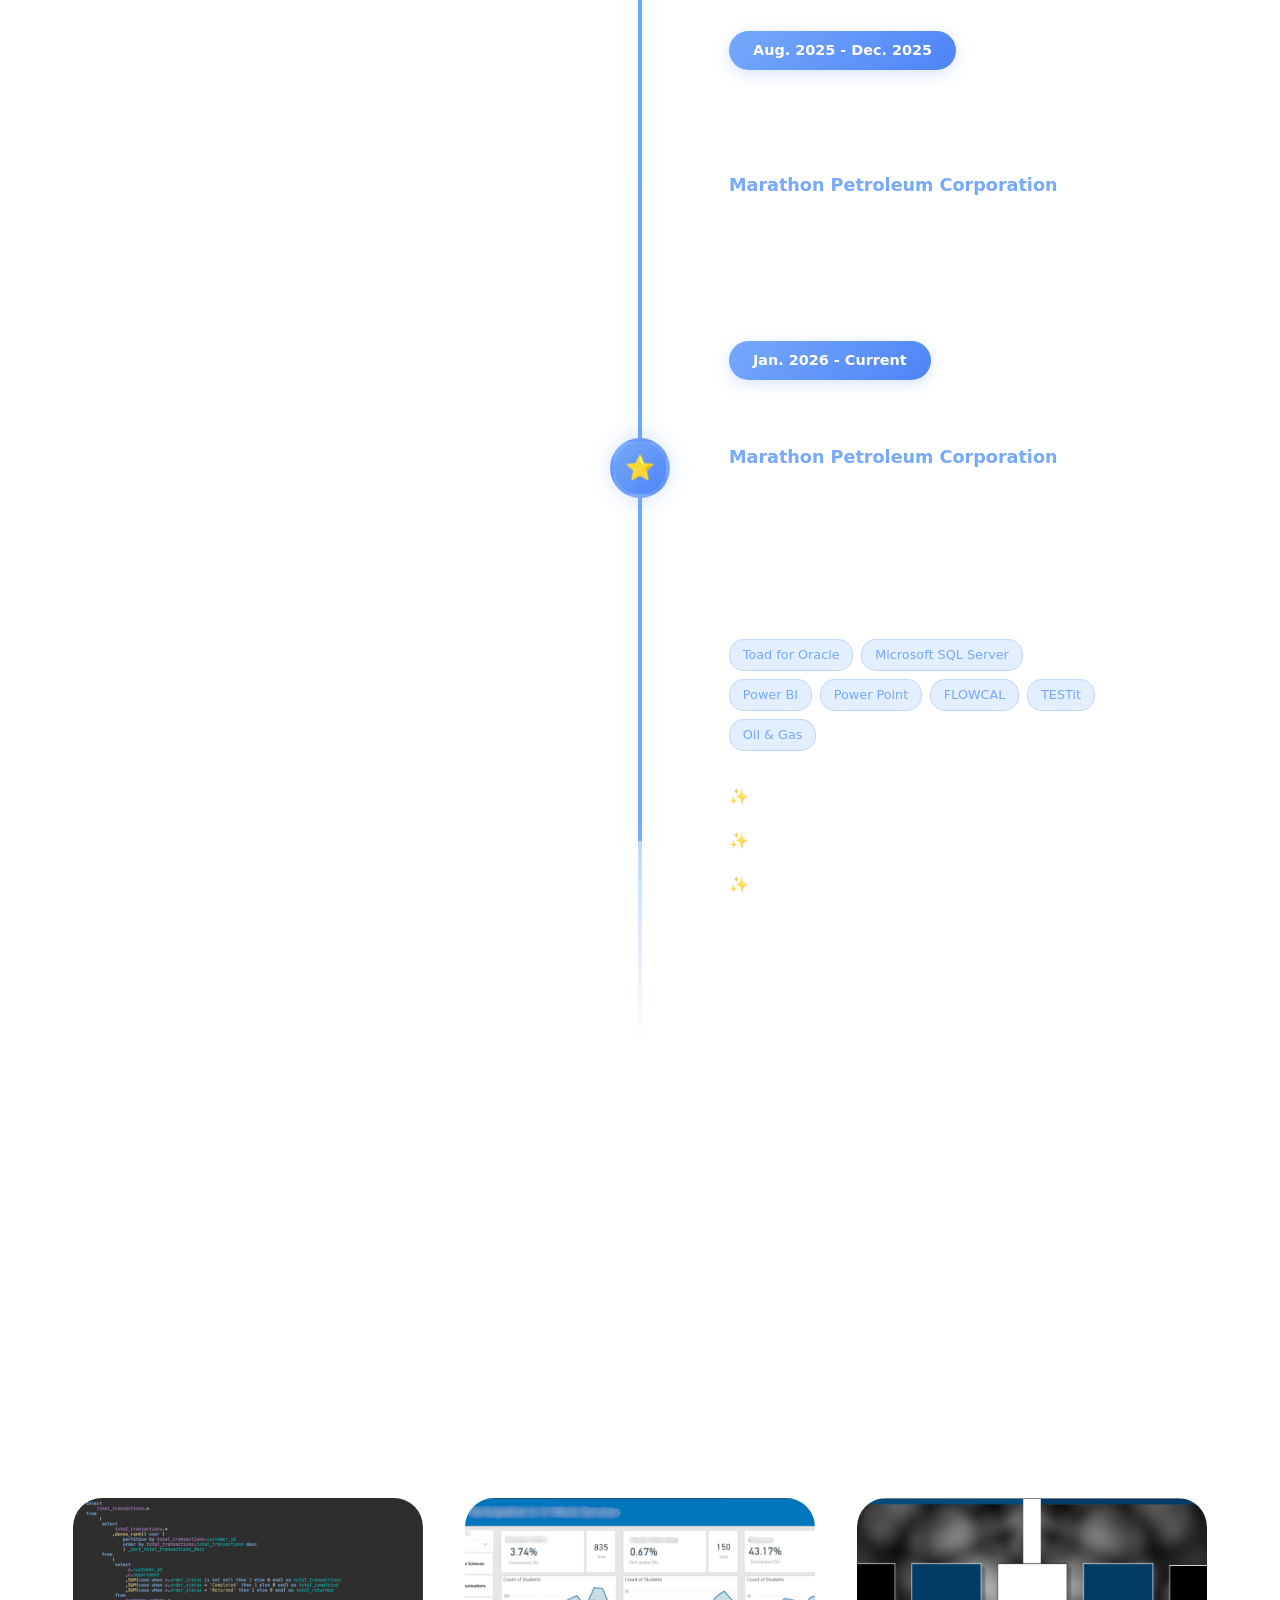
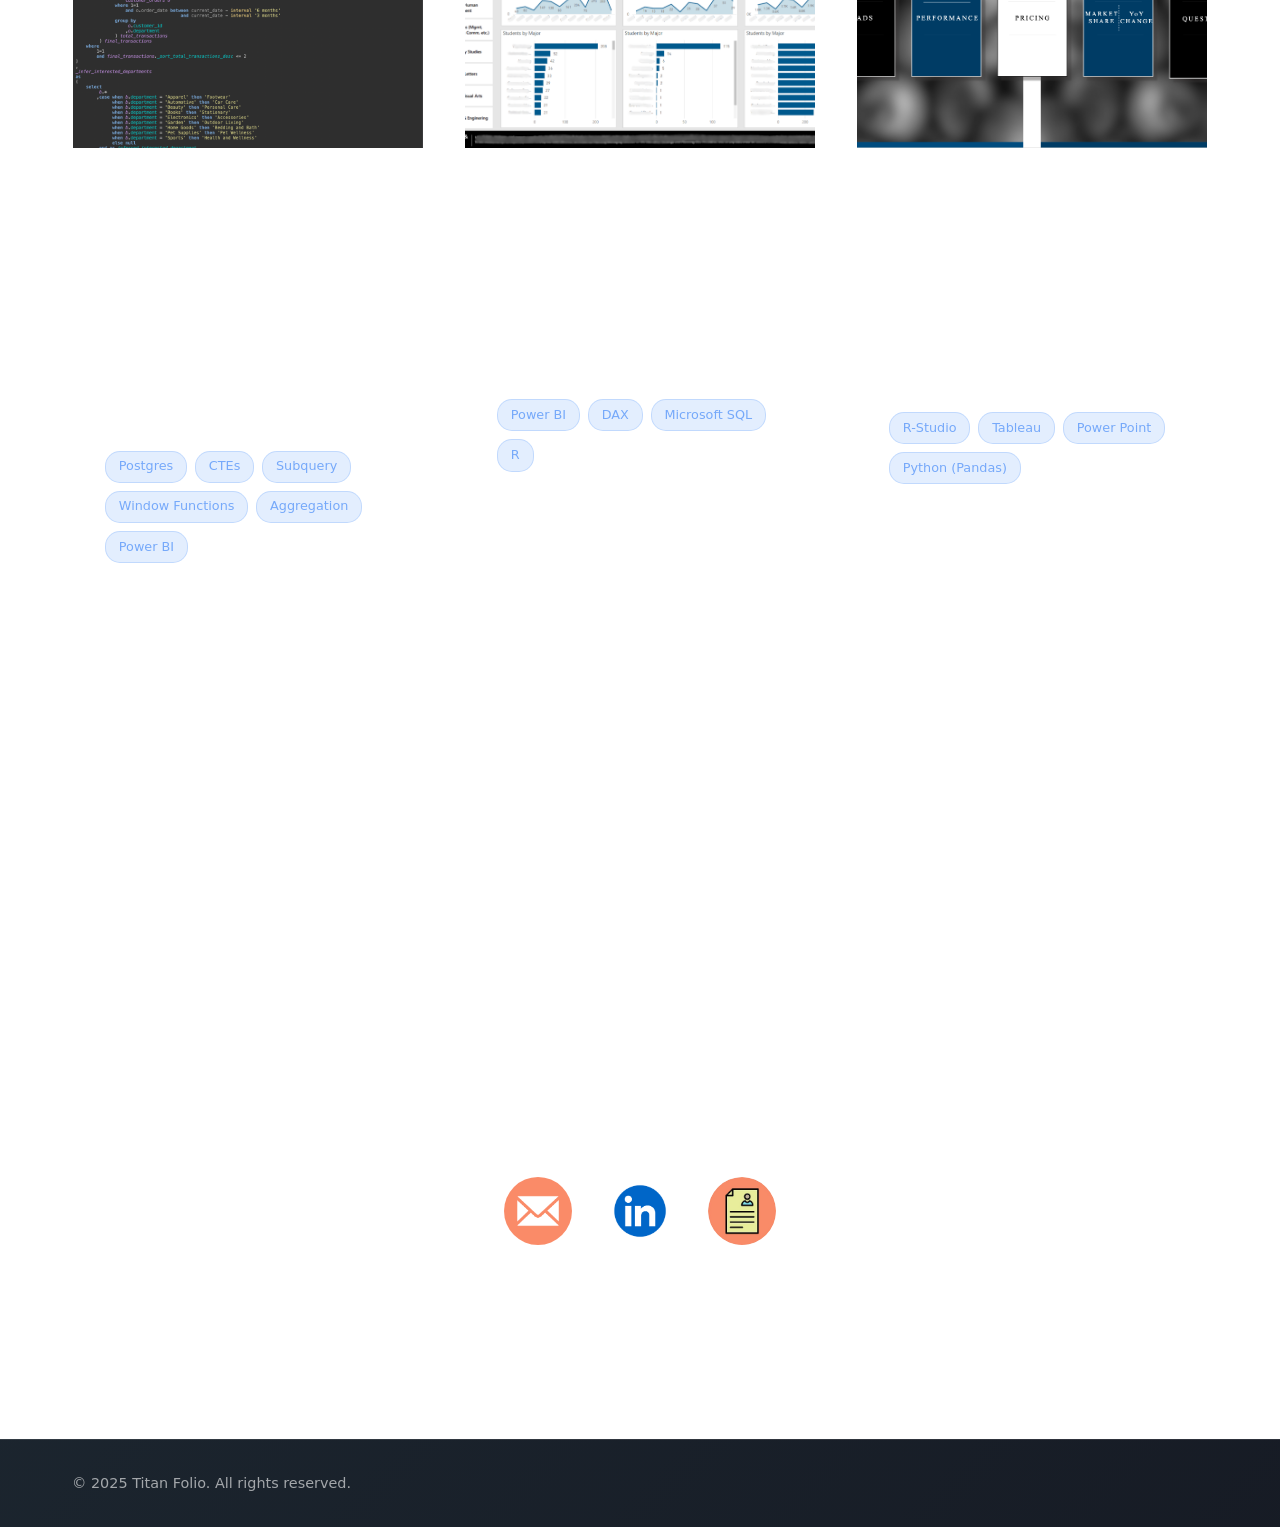
==== commit dea7b0d4: "Add files via upload" ====
--- a/index.html
+++ b/index.html
@@ -291,7 +291,7 @@
                         <h3 class="timeline-title">Lead Data Analyst</h3>
                         <div class="timeline-company">BYU-Idaho Institutional Data & Analysis Services</div>
                         <p class="timeline-description">
-                            Led and mentored a team of 4-5 analysts. Ensured team completed 3-4 data reports per trimester.
+                            Led and mentored a team of 4-5 analysts. Ensured team completed 3-4 data reports per 4-month cycle.
                         </p>
                         <div class="timeline-skills">
                             <span class="timeline-skill">Microsoft SQL Server</span>
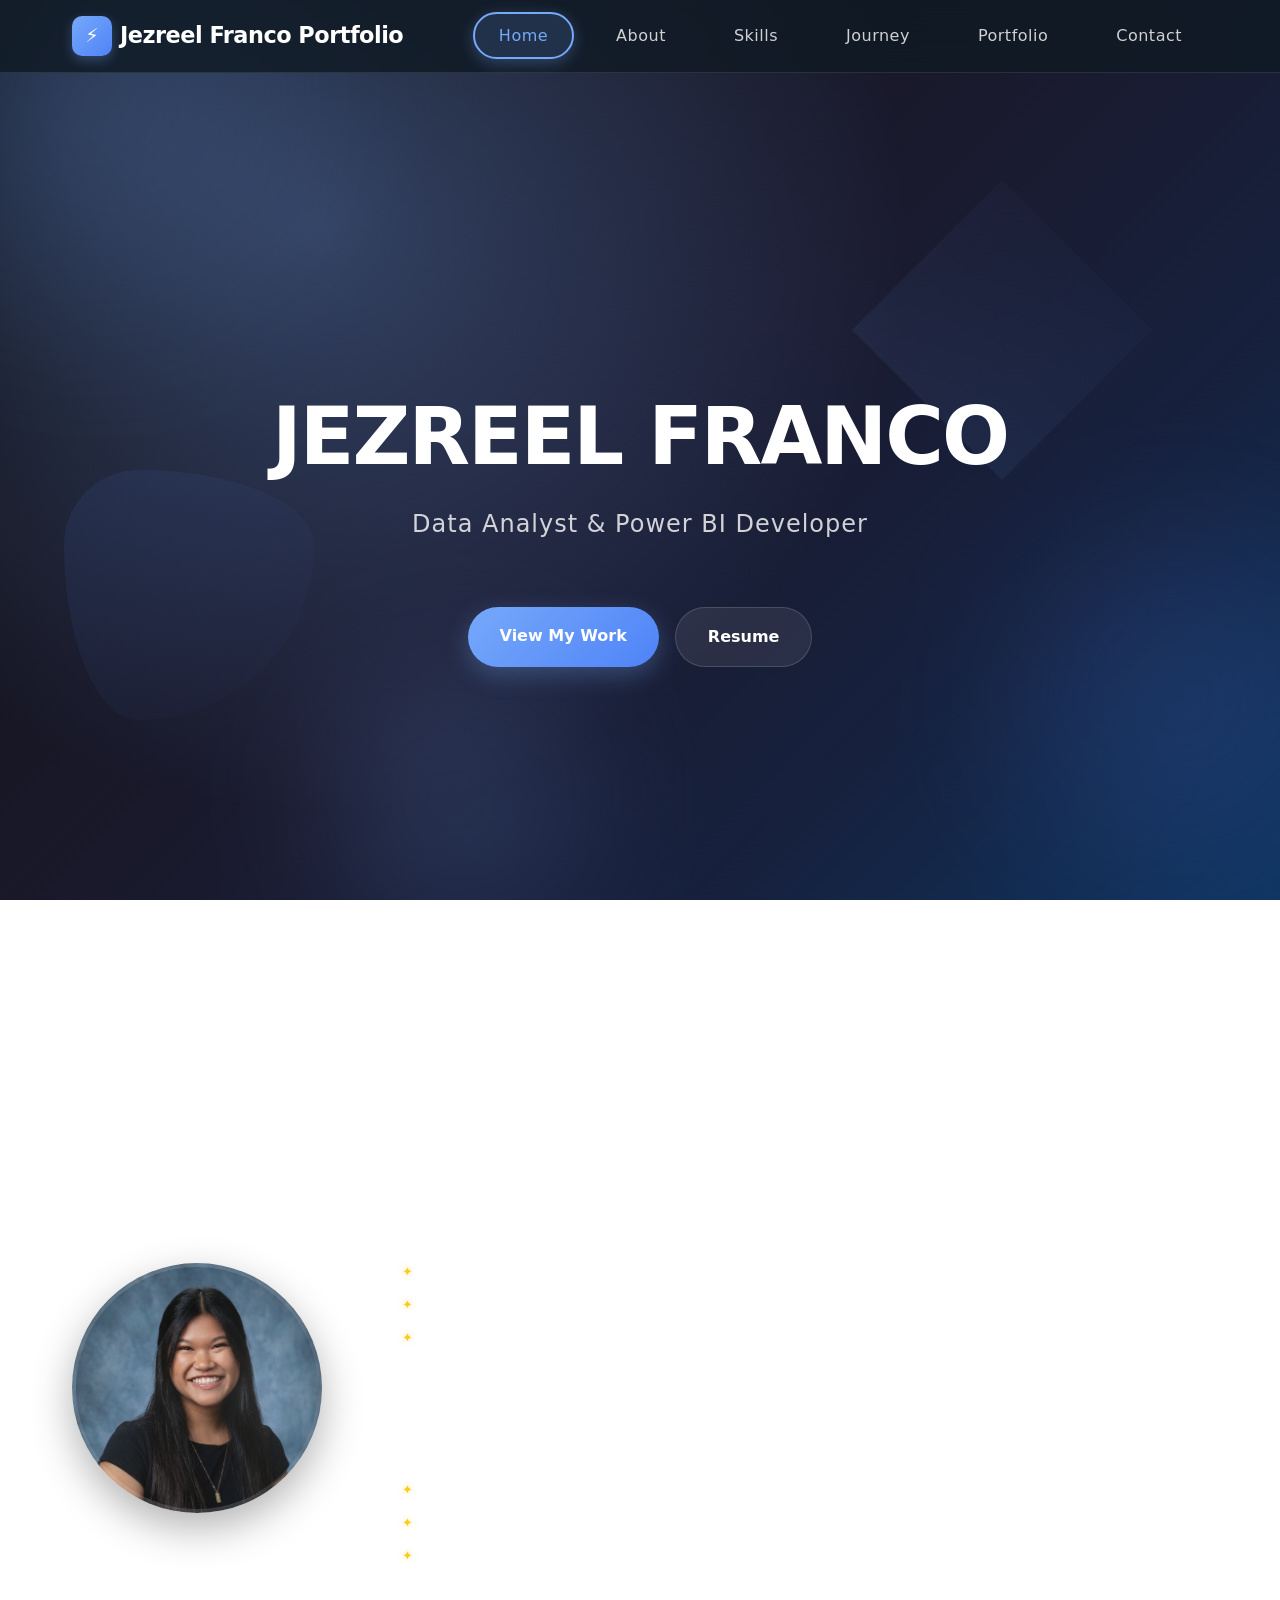
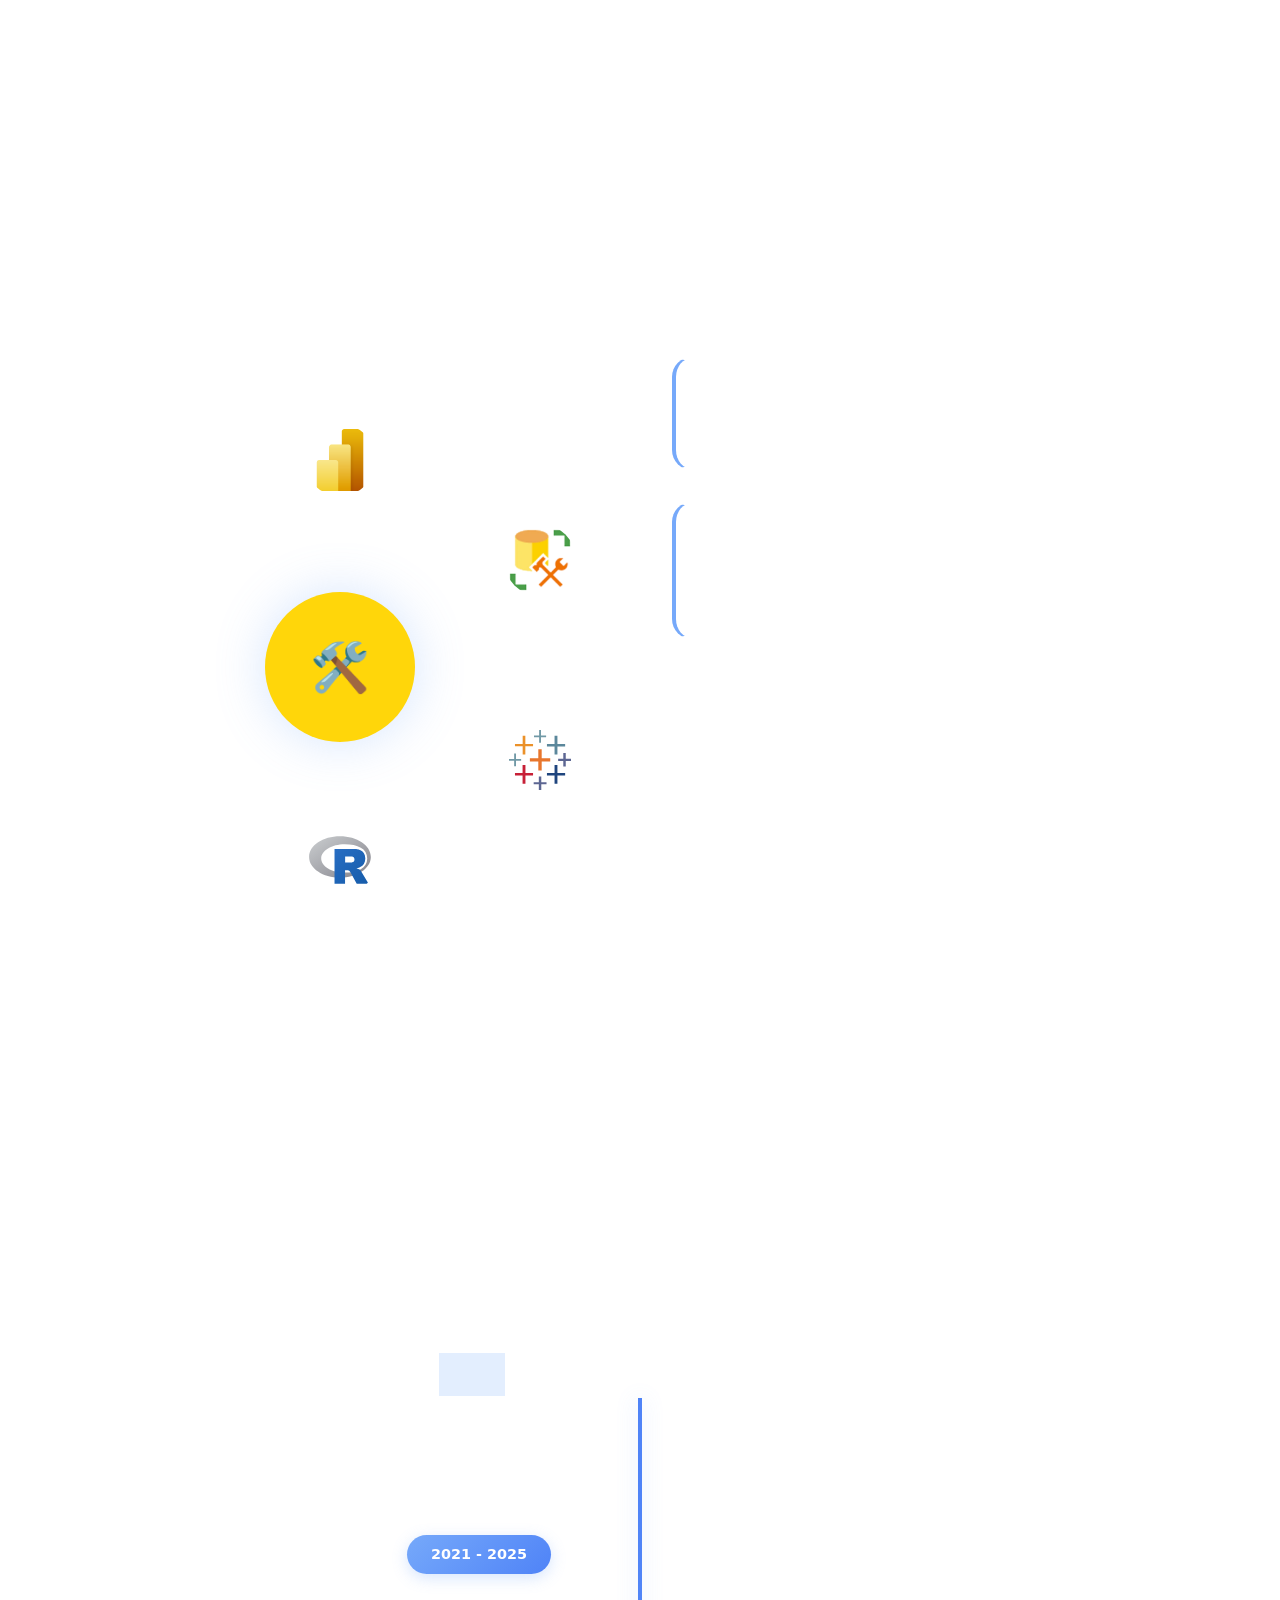
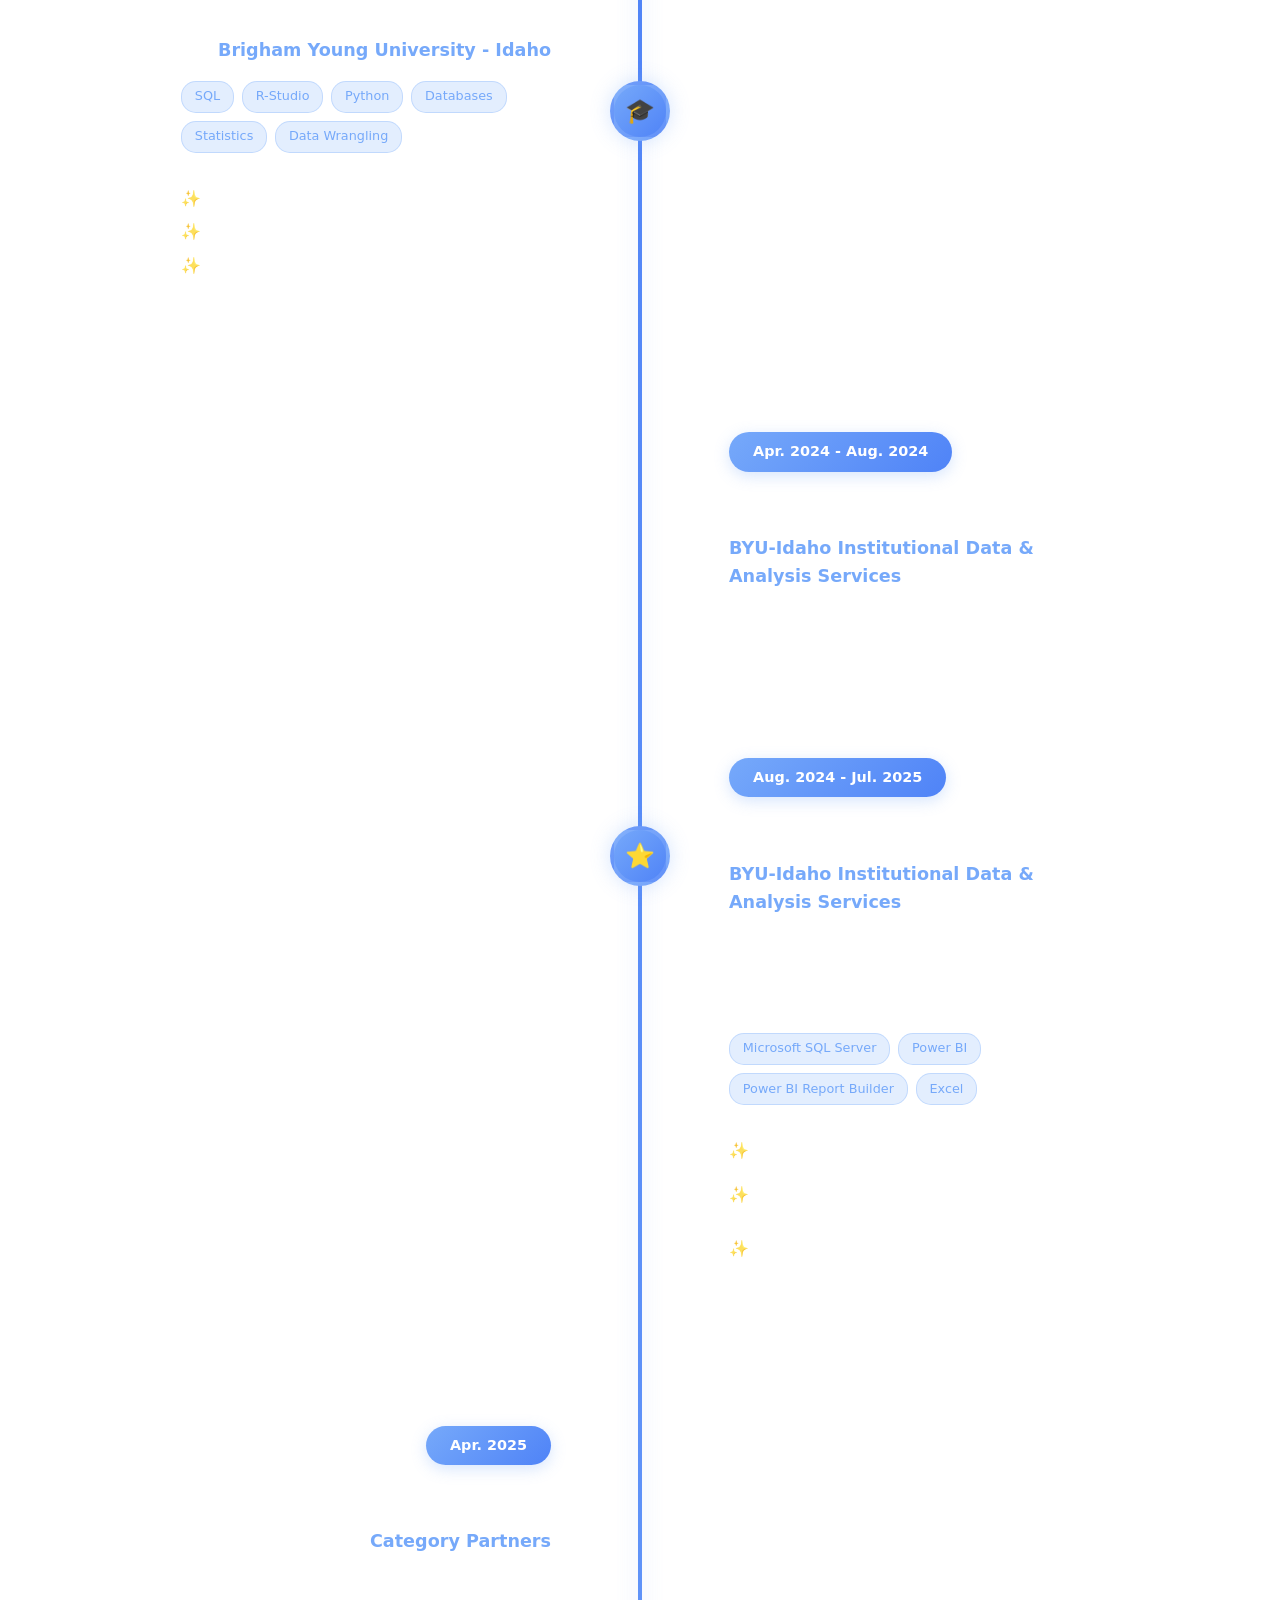
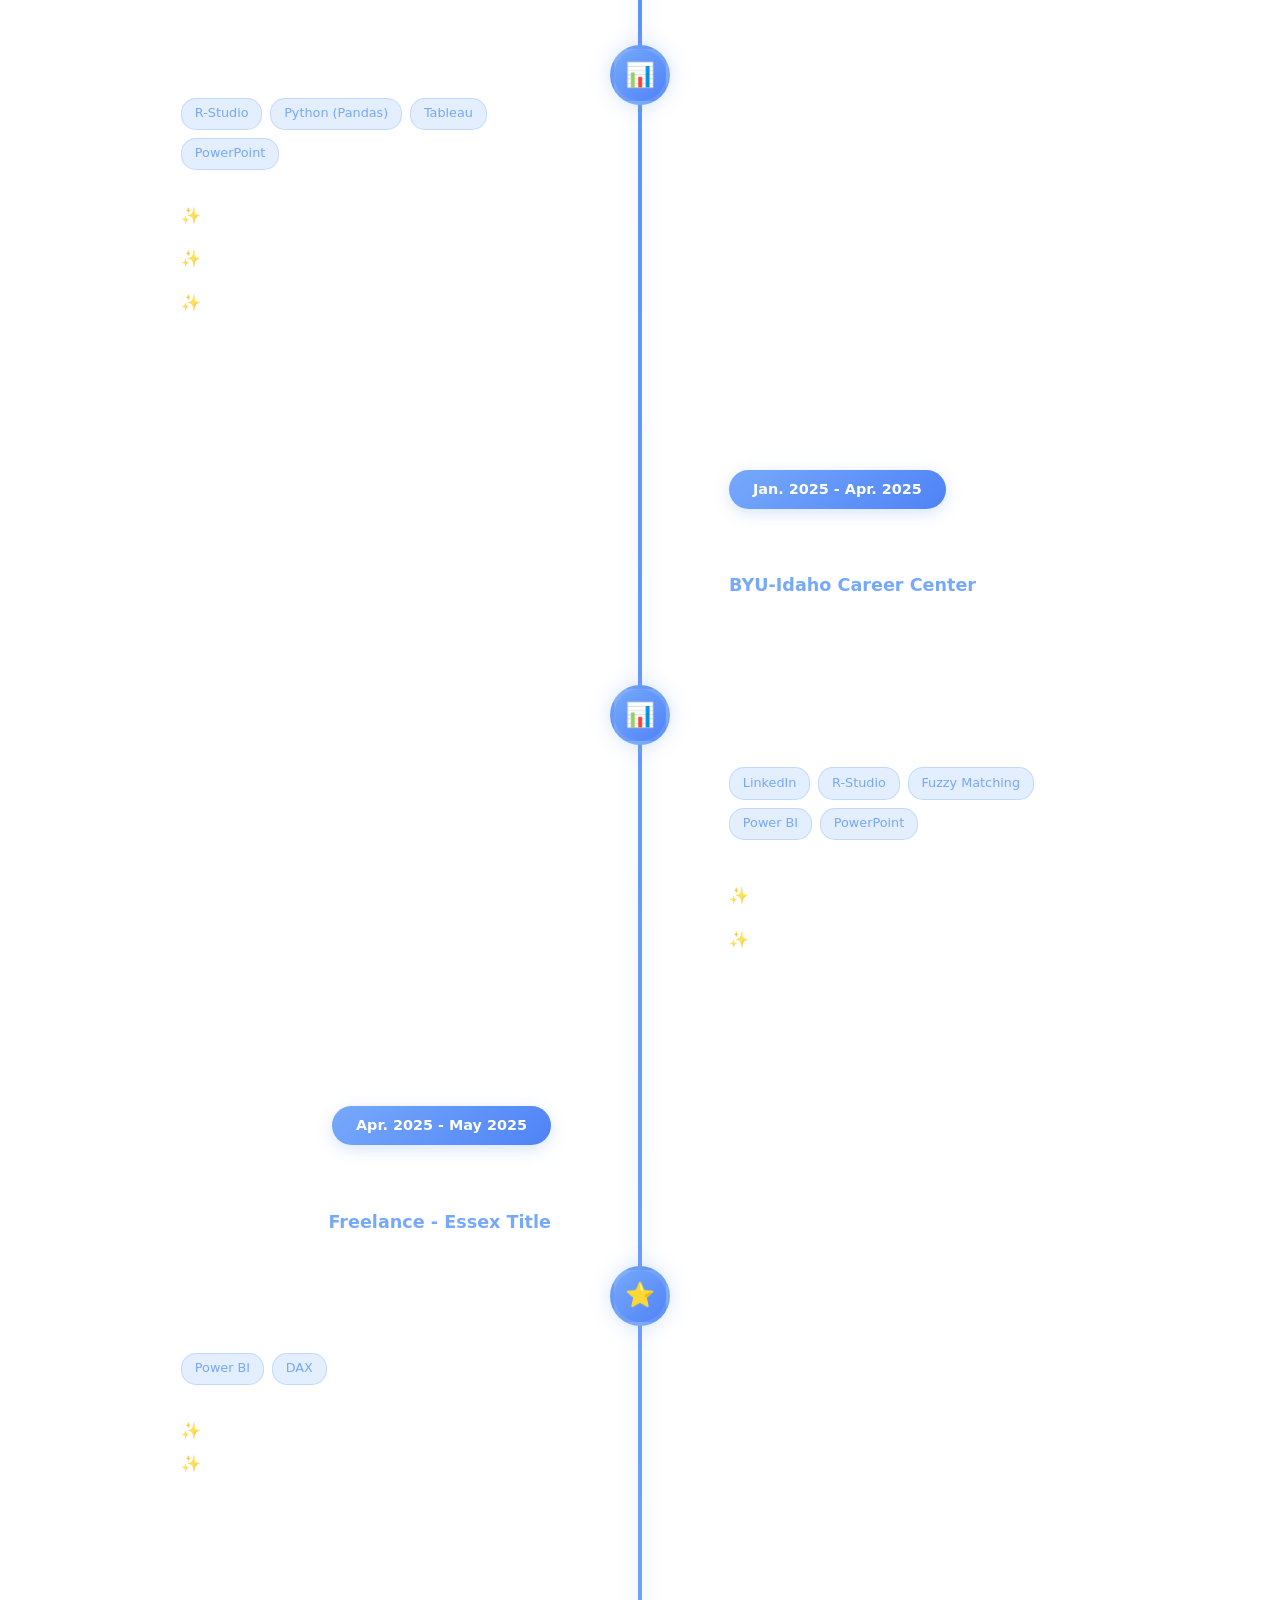
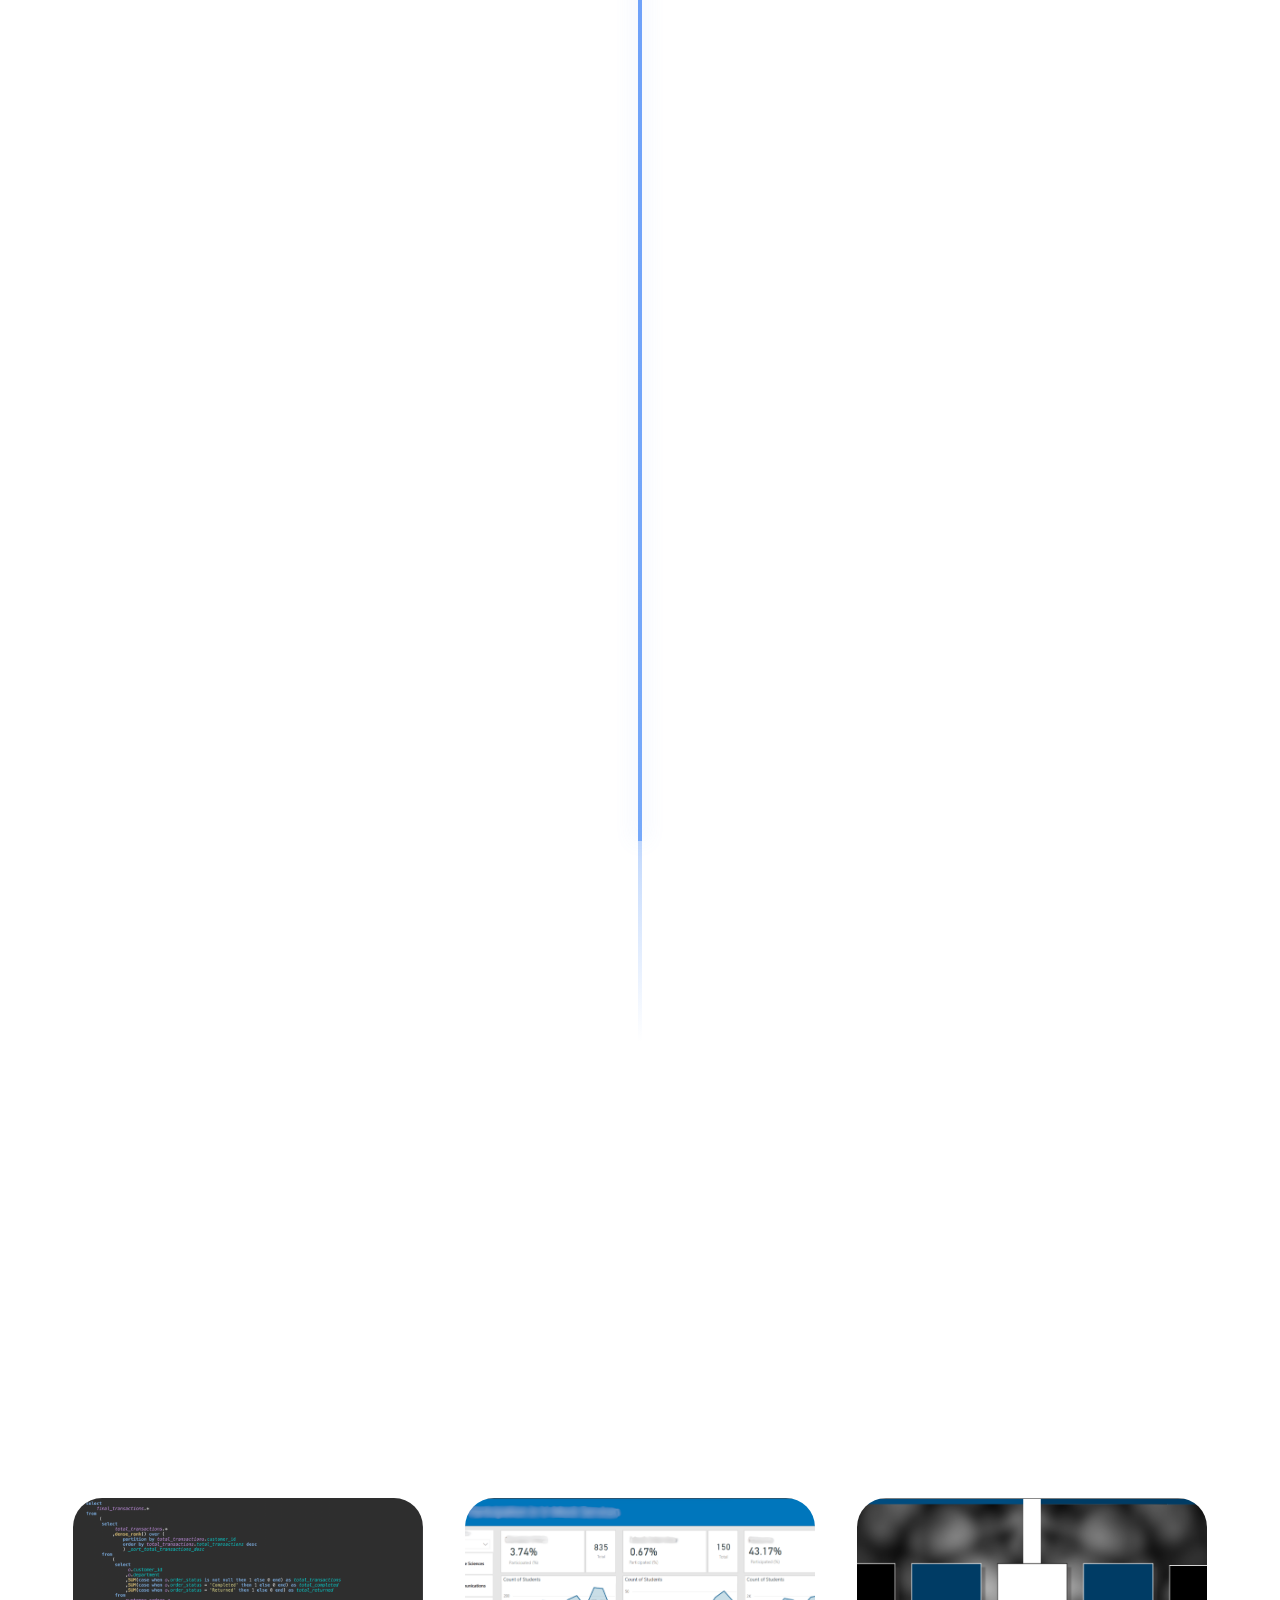
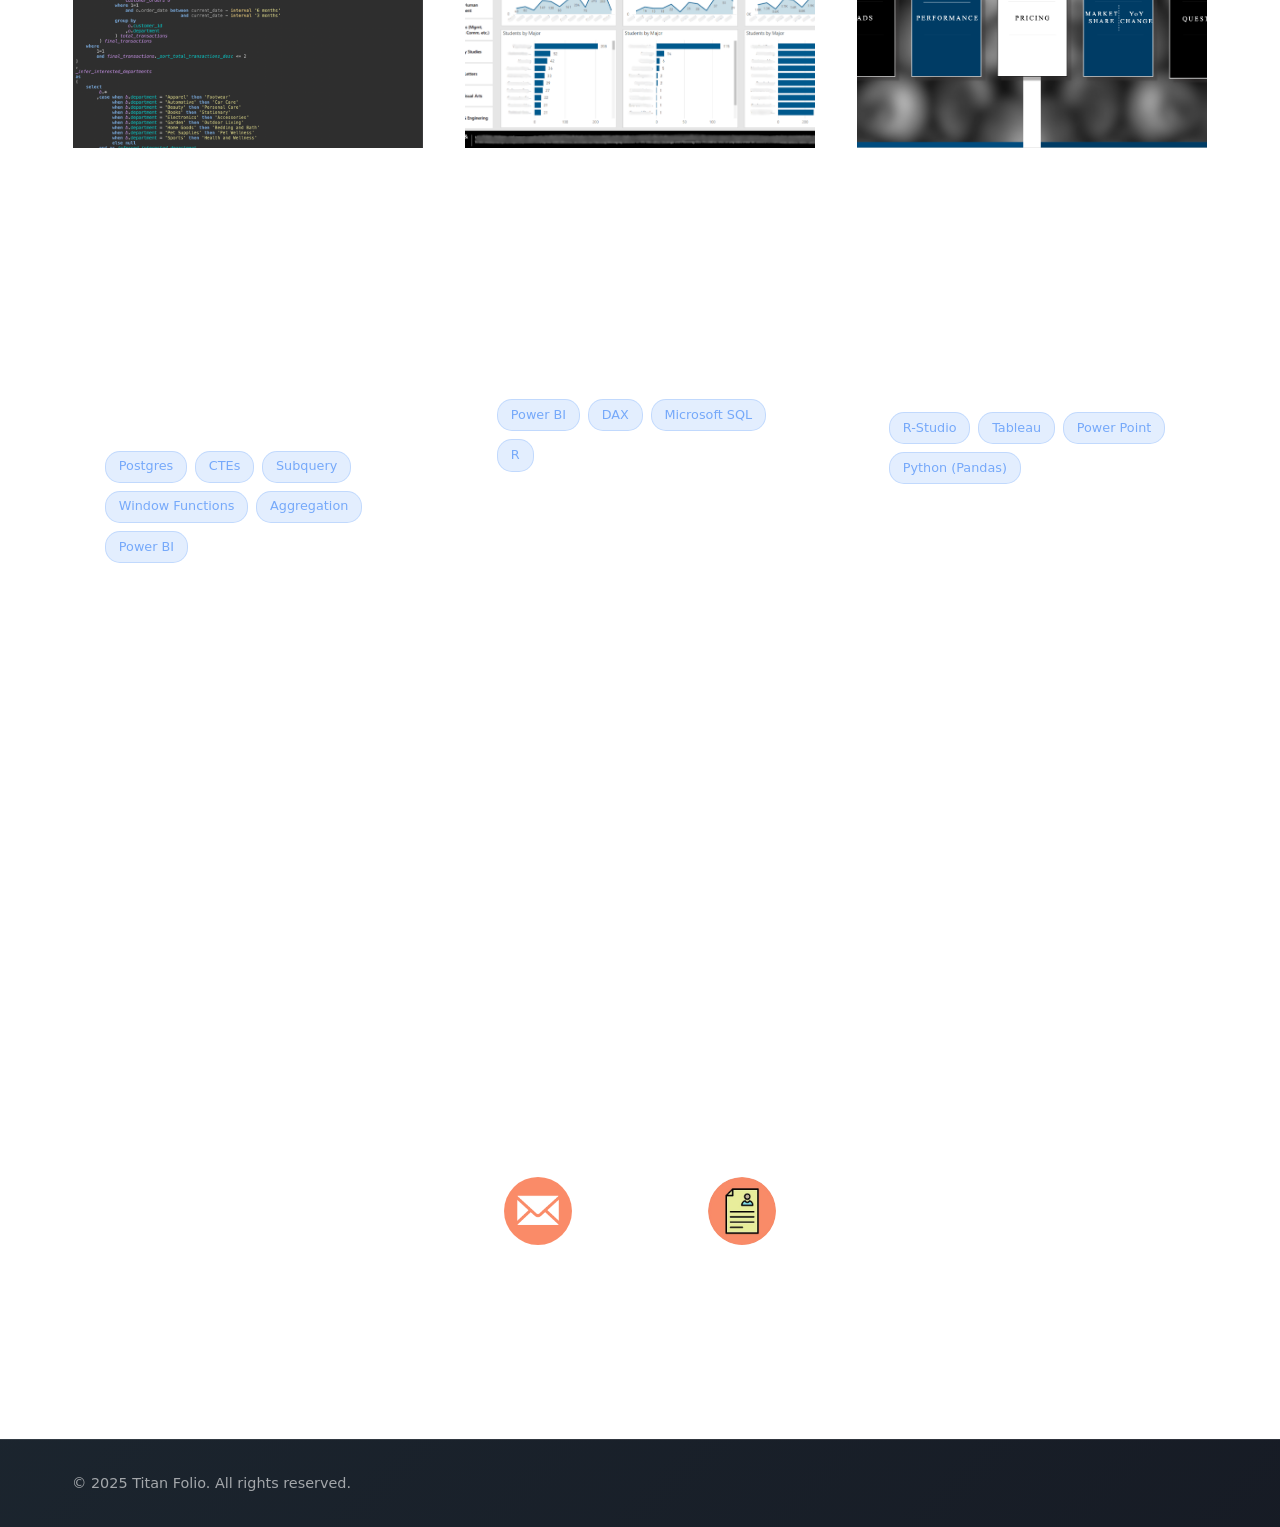
==== commit 9172951a: "Add files via upload" ====
--- a/index.html
+++ b/index.html
@@ -106,7 +106,7 @@
                     <div class="about-text">
                         <!-- Paragraph 1 -->
                         <p class="about-paragraph">
-                            Within my 1.5+ years of data analytics experience, I've learned that the most
+                            Within my years of data analytics experience, I've learned that the most
                             powerful tool in analytics isn't just technology. It's <strong>empathy</strong>.
                         </p>
 
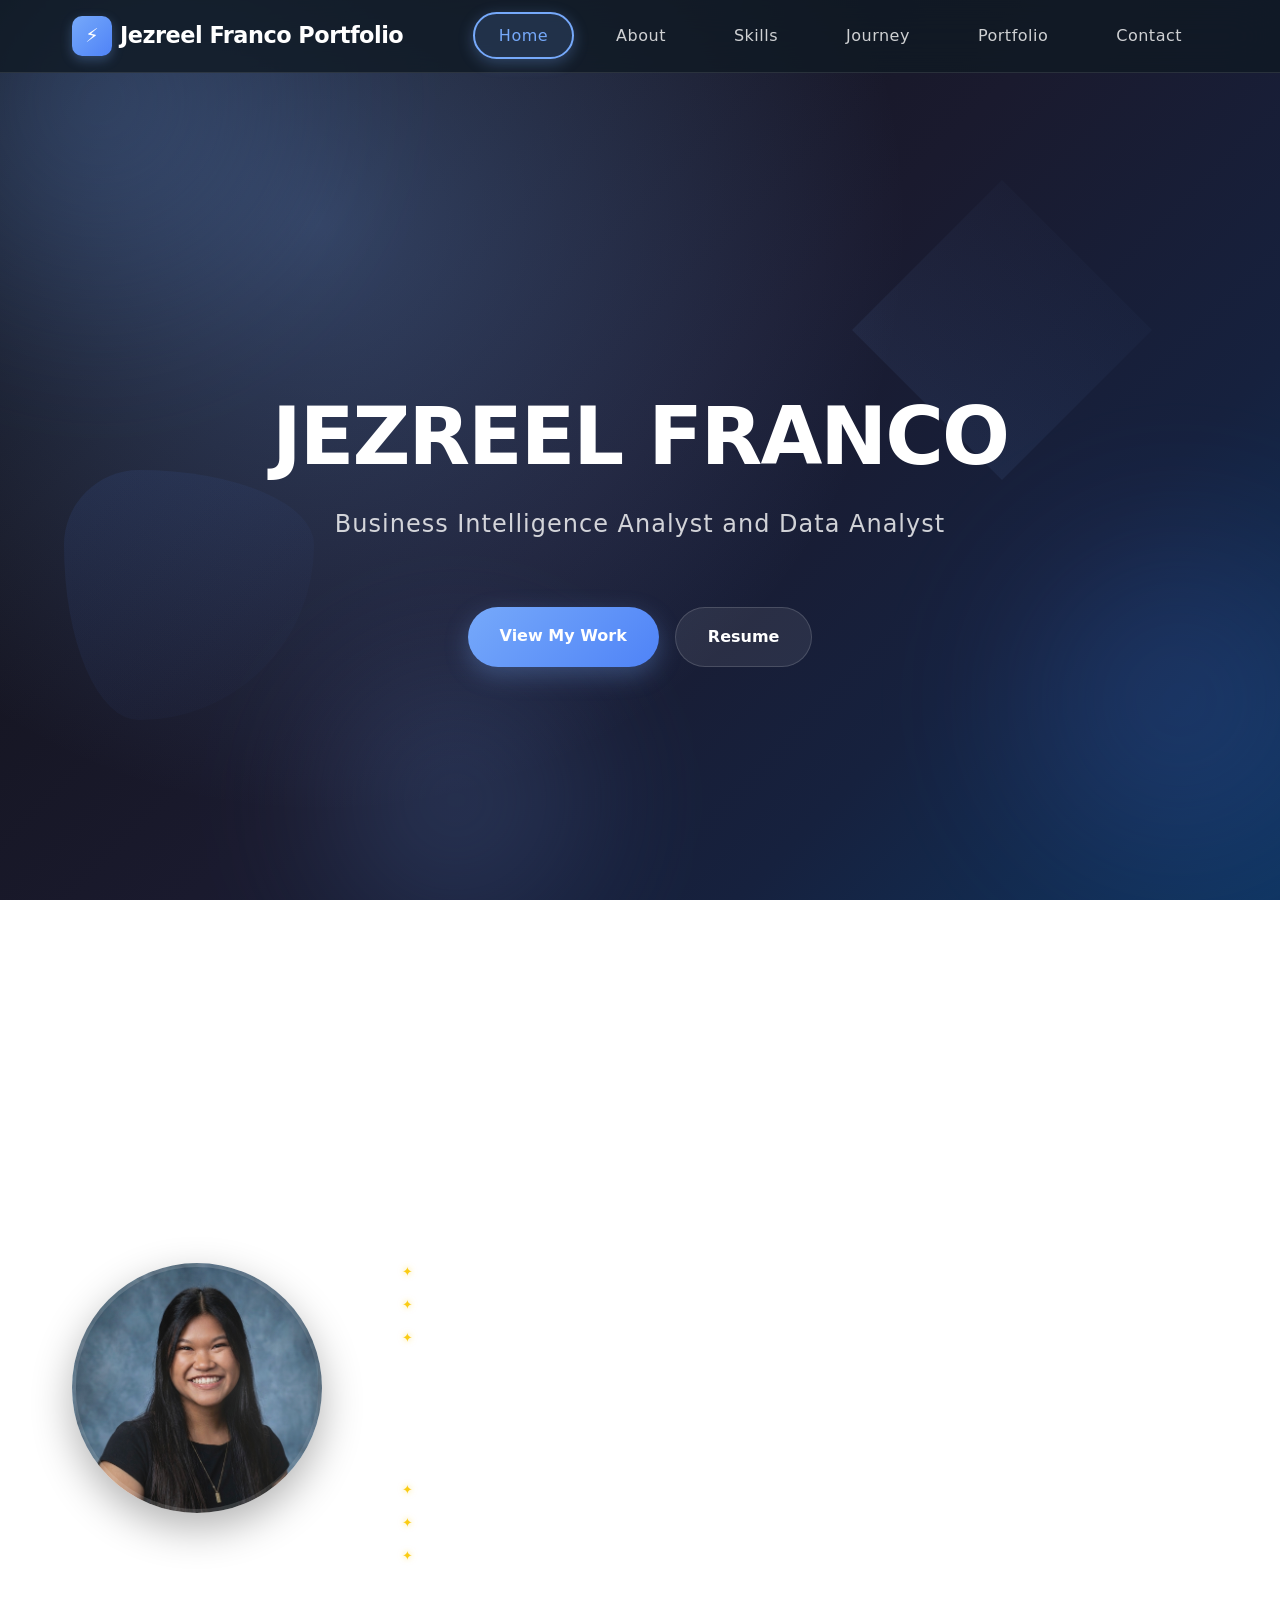
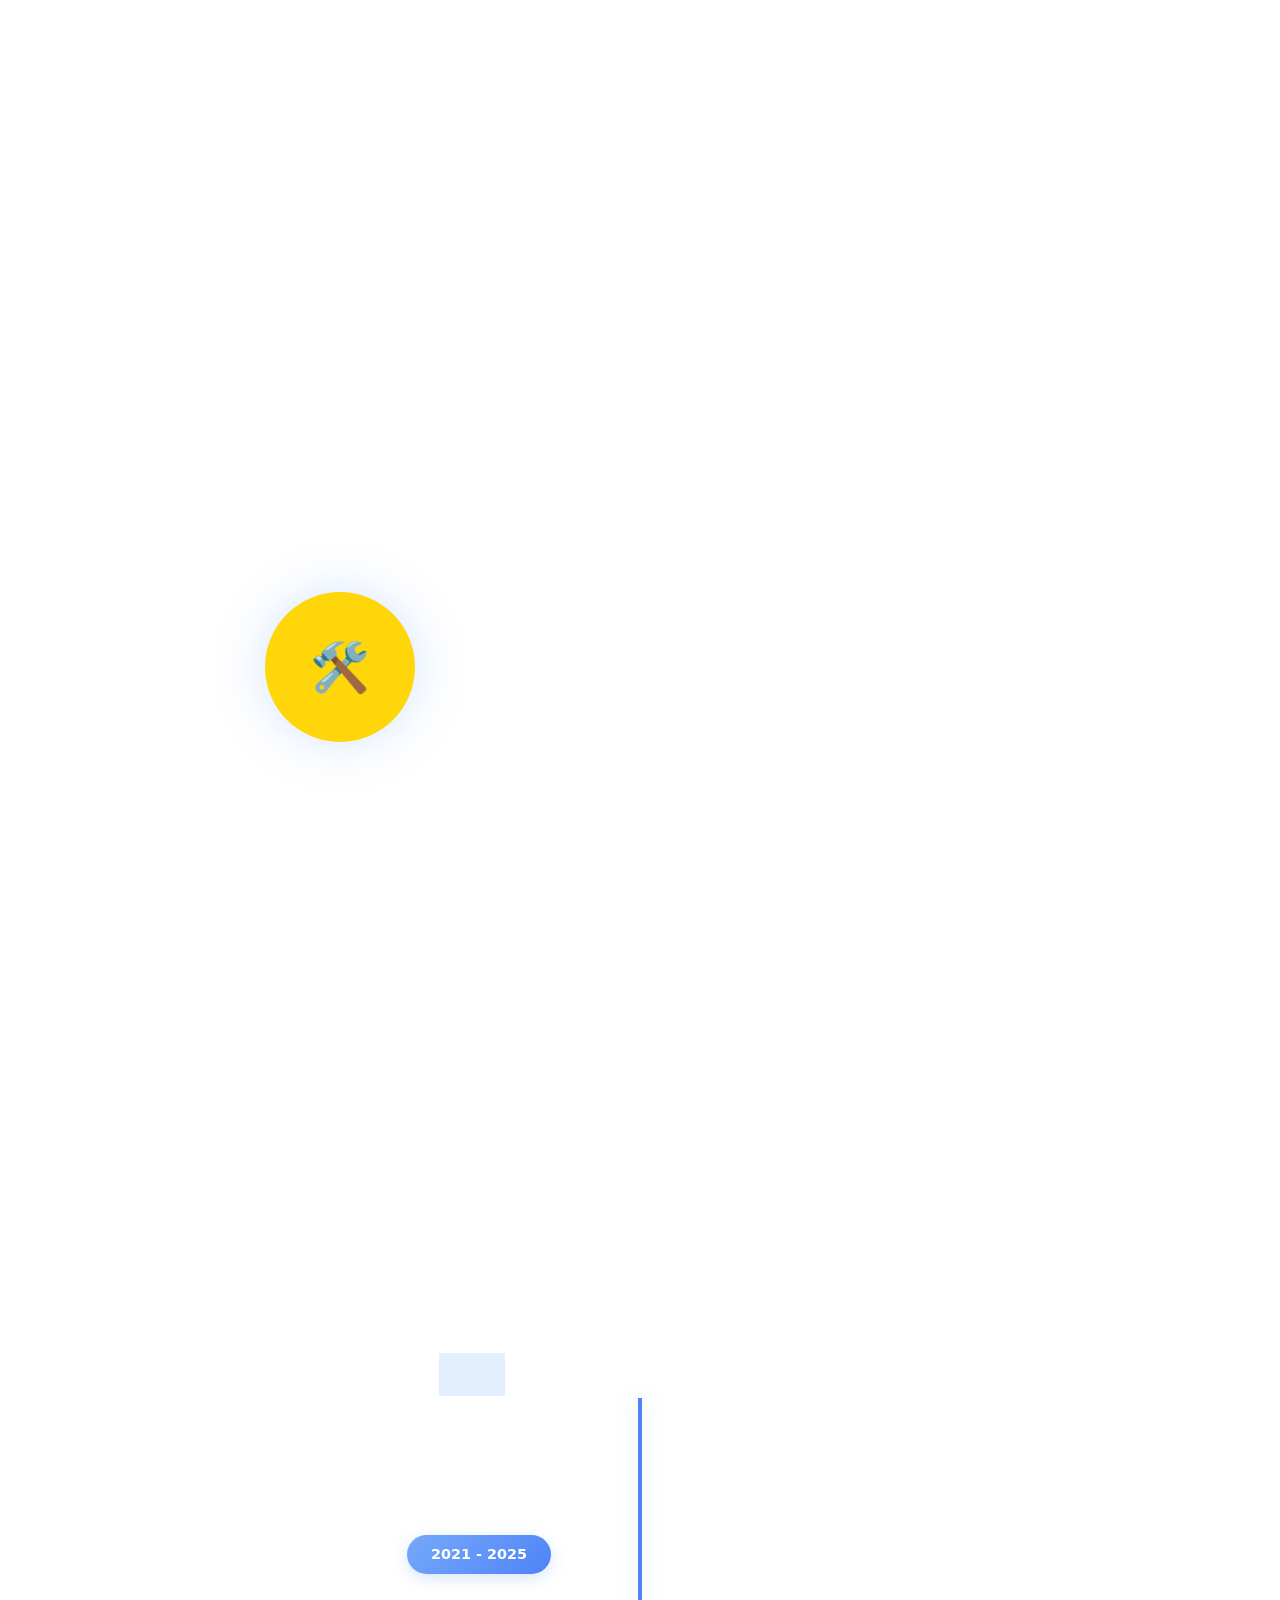
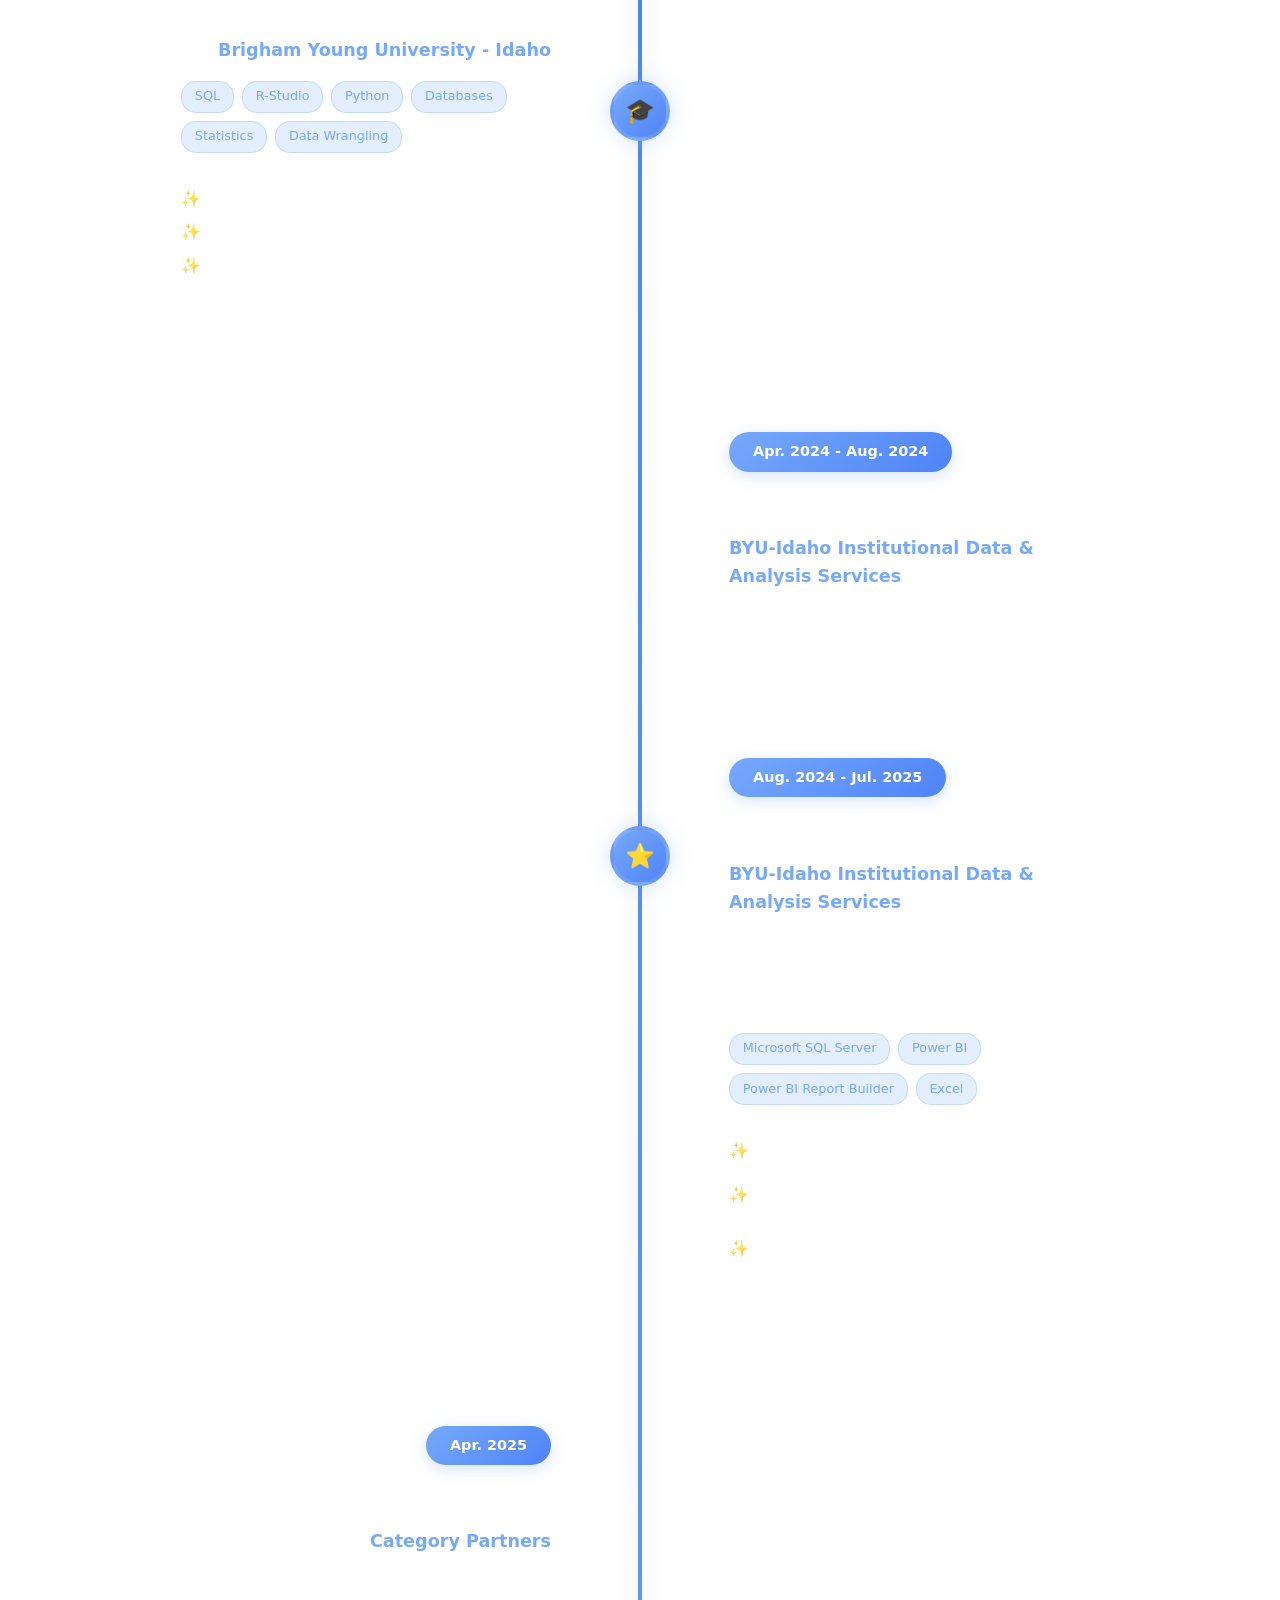
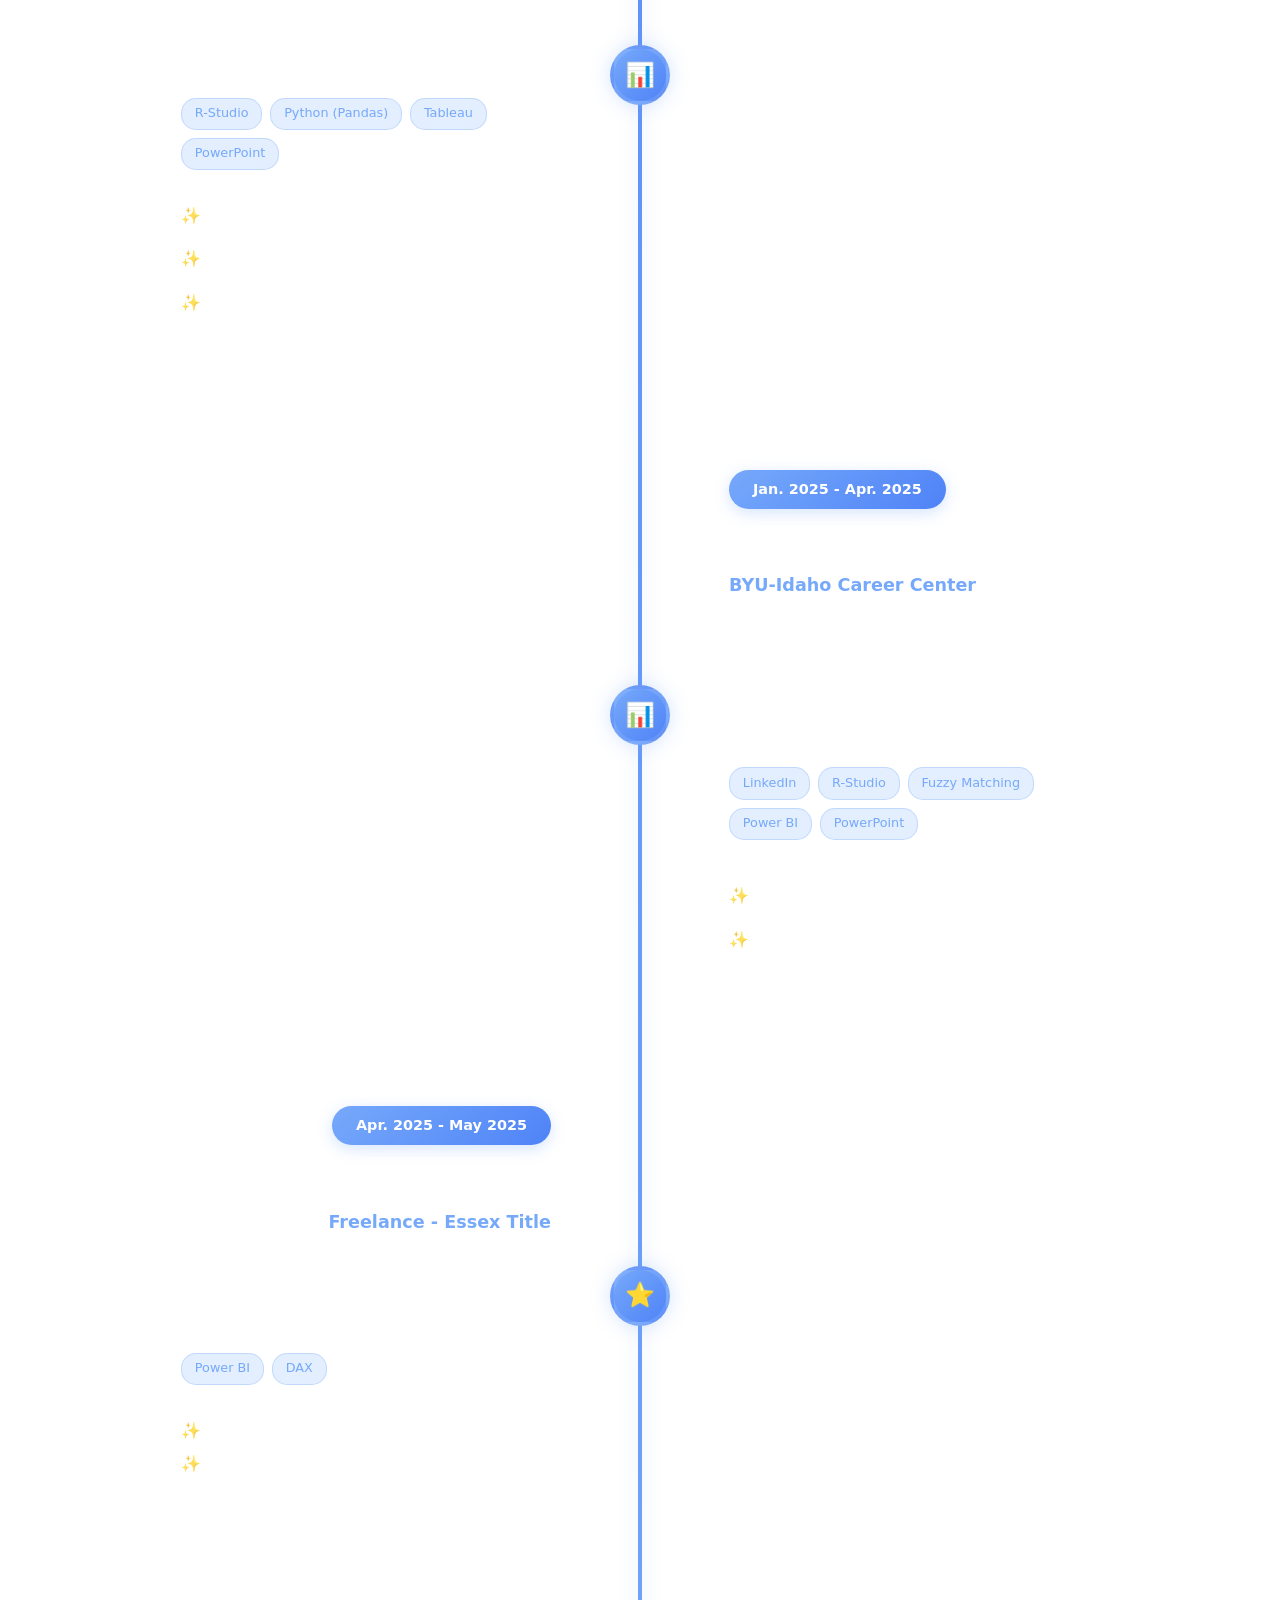
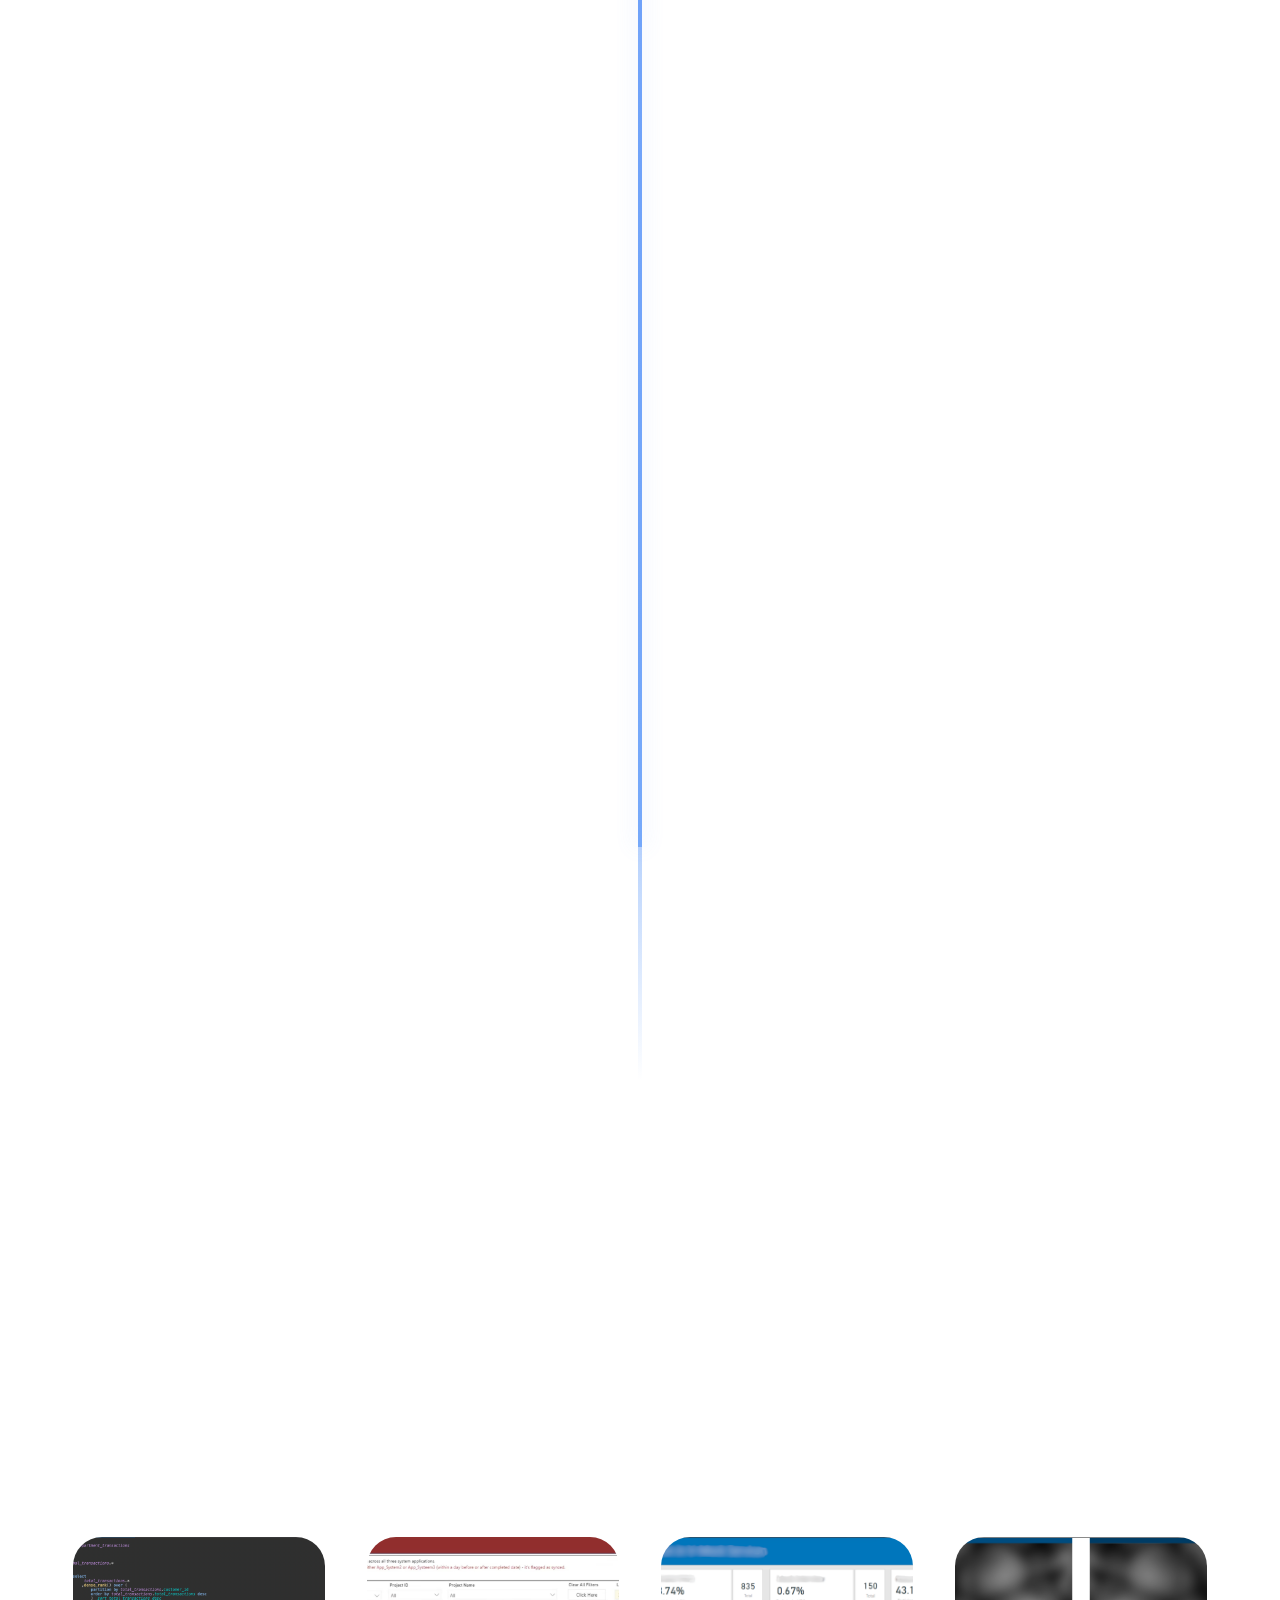
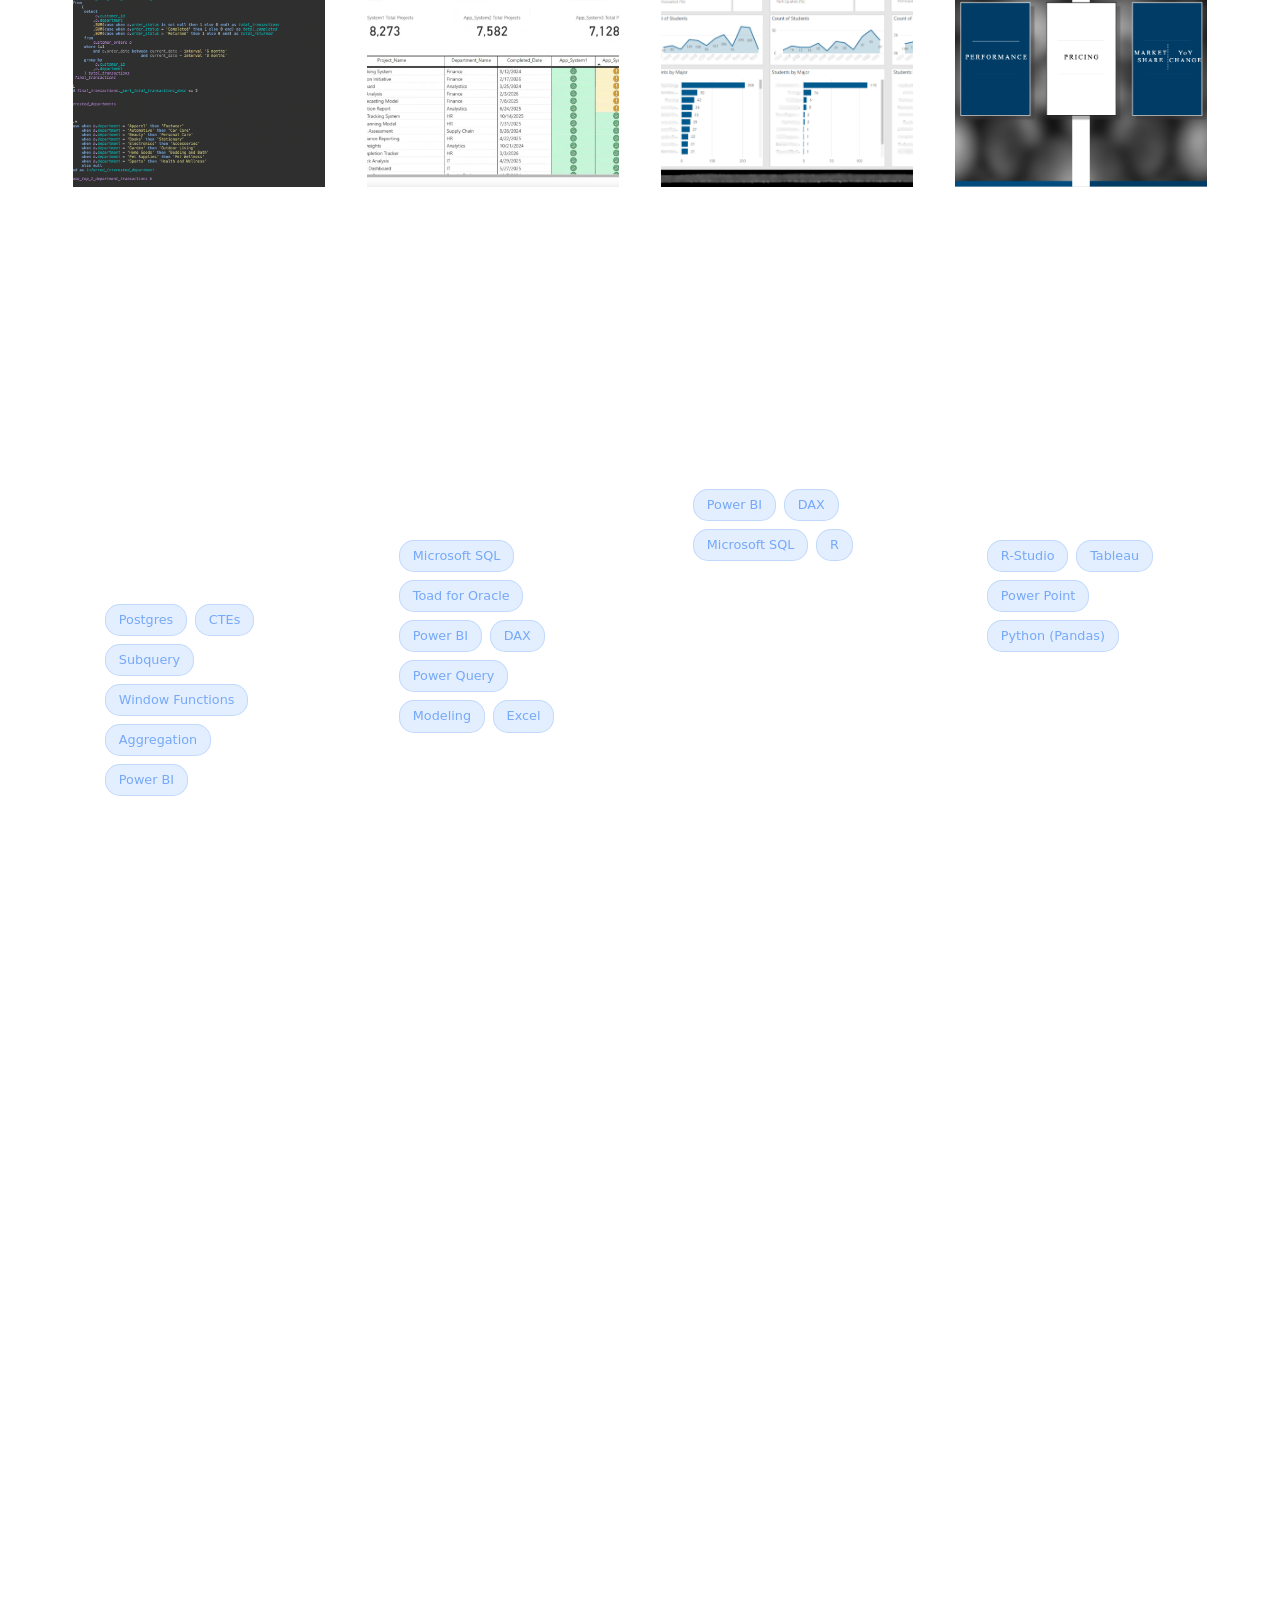
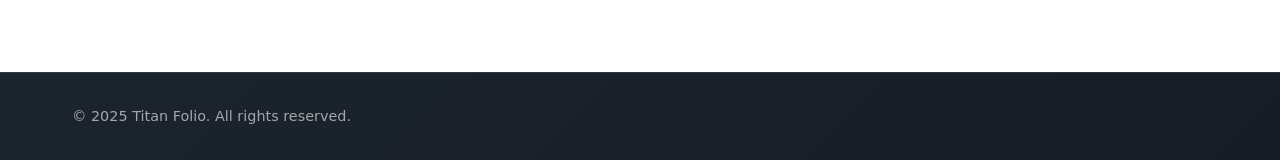
==== commit 5da9e085: "Add files via upload" ====
--- a/index.html
+++ b/index.html
@@ -1,518 +1,537 @@
-<!DOCTYPE html>
-<html lang="en">
-<head>
-    <meta charset="UTF-8">
-    <meta name="viewport" content="width=device-width, initial-scale=1.0">
-    <title>Jezreel Franco -  Data Analyst Portfolio</title>
-    <link rel="stylesheet" href="tooplate-titan-style.css">
-<!--
-
-Tooplate 2147 Titan Folio
-
-https://www.tooplate.com/view/2147-titan-folio
-
-Free HTML CSS Template
-
--->
-</head>
-<body>
-    <nav id="navbar">
-        <div class="nav-container">
-            <a href="#home" class="logo">
-                <div class="logo-icon">⚡</div>
-                <div class="logo-text">Jezreel Franco Portfolio</div>
-            </a>
-            <ul class="nav-links">
-                <li><a href="#home">Home</a></li>
-                <li><a href="#about">About</a></li>
-                <li><a href="#skills">Skills</a></li>
-                <li><a href="#timeline">Journey</a></li>
-                <li><a href="#portfolio">Portfolio</a></li>
-                <li><a href="#contact">Contact</a></li>
-            </ul>
-            <div class="mobile-menu-btn" id="mobileMenuBtn">
-                <span></span>
-                <span></span>
-                <span></span>
-            </div>
-        </div>
-        <div class="mobile-nav" id="mobileNav">
-            <ul>
-                <li><a href="#home">Home</a></li>
-                <li><a href="#about">About</a></li>
-                <li><a href="#skills">Skills</a></li>
-                <li><a href="#timeline">Journey</a></li>
-                <li><a href="#portfolio">Portfolio</a></li>
-                <li><a href="#contact">Contact</a></li>
-            </ul>
-        </div>
-    </nav>
-
-    <section id="home" class="hero">
-        <div class="hero-bg-animation">
-            <div class="floating-shape shape-1"></div>
-            <div class="floating-shape shape-2"></div>
-            <div class="floating-shape shape-3"></div>
-            <div class="geo-shape geo-1"></div>
-            <div class="geo-shape geo-2"></div>
-            <div class="particles">
-                <span class="particle"></span>
-                <span class="particle"></span>
-                <span class="particle"></span>
-                <span class="particle"></span>
-                <span class="particle"></span>
-                <span class="particle"></span>
-                <span class="particle"></span>
-                <span class="particle"></span>
-                <span class="particle"></span>
-                <span class="particle"></span>
-            </div>
-        </div>
-        <div class="hero-content">
-            <h1>JEZREEL FRANCO</h1>
-            <p class="subtitle">Data Analyst & Power BI Developer</p>
-            <!-- <p>Crafting outcomes with passion and precision</p> -->
-            <div class="cta-buttons">
-                <a href="#portfolio" class="cta-primary">View My Work</a>
-                <a href="files/Jezreel_Ezra_Franco_Resume.pdf" class="cta-secondary">Resume</a>
-            </div>
-            
-            <!-- <div class="stats-section">
-                <div class="stat-card">
-                    <span class="stat-number">100+</span>
-                    <span class="stat-label">Projects</span>
-                </div>
-                <div class="stat-card">
-                    <span class="stat-number">5+</span>
-                    <span class="stat-label">Years</span>
-                </div>
-                <div class="stat-card">
-                    <span class="stat-number">50+</span>
-                    <span class="stat-label">Clients</span>
-                </div>
-            </div> -->
-        </div>
-    </section>
-
-    <section id="about" class="fade-in">
-        <div class="container">
-            <div class="section-header">
-                <h2 class="section-title">About Me</h2>
-            </div>
-
-            <div class="about-content">
-                <div class="about-intro">
-                    <div class="about-image"></div>
-                    <div class="about-text">
-                        <!-- Paragraph 1 -->
-                        <p class="about-paragraph">
-                            Within my years of data analytics experience, I've learned that the most
-                            powerful tool in analytics isn't just technology. It's <strong>empathy</strong>.
-                        </p>
-
-                        <!-- Empathy list -->
-                        <div class="about-list tight">
-                            <p>Empathy when working with clients.</p>
-                            <p>Empathy to understand the data and potential impact.</p>
-                            <p>Empathy that drives innovative solutions.</p>
-                        </div>
-
-                        <!-- Paragraph 2 -->
-                        <p class="about-paragraph">
-                            To turn those solutions into a reality, I leverage SQL, Power BI, R, and Python to deliver
-                            end-to-end, insightful dashboards and reports to drive informed decision making.
-                        </p>
-
-                        <!-- Goal intro -->
-                        <p class="about-paragraph">
-                            My goal is to uncover untold stories by transforming raw data into insights that
-                        </p>
-
-                        <!-- Goal list -->
-                        <div class="about-list tight">
-                            <p><strong>Empower People</strong></p>
-                            <p><strong>Shape Strategy</strong></p>
-                            <p><strong>Spark Meaningful Change</strong></p>
-                        </div>
-                    </div>
-                </div>
-            </div>
-        </div>
-    </section>
-
-    <section id="skills" class="fade-in">
-        <div class="container">
-            <div class="section-header">
-                <h2 class="section-title">Tools & Impact</h2>
-            </div>
-
-            <div class="skills-container">
-                <div class="skills-wrapper">
-                    <div class="skills-visual">
-                        <div class="skills-circle">
-
-                            <div class="skill-node">
-                                <div class="skill-icon">
-                                    <img src="images/power_bi_logo.png"
-                                        alt="Power BI">
-                                </div>
-                                <div class="skill-name">Power BI</div>
-                            </div>
-
-                            <div class="skill-node">
-                                <div class="skill-icon">
-                                    <img src="images/ssms.png" alt="Microsoft SQL Server">
-                                </div>                                
-                                <div class="skill-name">Microsoft SQL</div>
-                            </div>
-
-                            <div class="skill-node">
-                                <div class="skill-icon">
-                                    <img src="images/tableau_logo.svg" alt="Tableau">
-                                </div>
-                                <div class="skill-name">Tableau</div>
-                            </div>
-
-                            <div class="skill-node">
-                                <div class="skill-icon">
-                                    <img src="images/r_logo.svg" alt="R-Studio">
-                                </div>
-                                <div class="skill-name">R-Studio</div>
-                            </div>
-
-                            <div class="skill-node">
-                                <div class="skill-icon">
-                                    <img src="images/python_logo.png" alt="Python">
-                                </div>
-                                <div class="skill-name">Python</div>
-                            </div>
-
-                            <div class="skill-node">
-                                <div class="skill-icon">
-                                    <img src="images/toad_for_oracle_logo.png" alt="Toad for Oracle">
-                                </div>
-                                <div class="skill-name">Toad for Oracle</div>
-                            </div>     
-
-                            <div class="skills-center">🛠️</div>
-                        </div>
-                    </div>
-                    
-                    <div class="skills-list">
-                        <div class="skill-item">
-                            <h4>Reliable Insights</h4>
-                            <p>Deliver reliable insights through careful validation and analysis</p>
-                            <!-- <div class="skill-progress">
-                                <div class="skill-progress-bar" style="width: 95%"></div>
-                            </div> -->
-                        </div>
-                        
-                        <div class="skill-item">
-                            <h4>Creative & User-Focused</h4>
-                            <p>Develop creative, intuitive dashbaords that help users make faster, informed decisions.</p>
-                            <!-- <div class="skill-progress">
-                                <div class="skill-progress-bar" style="width: 90%"></div>
-                            </div> -->
-                        </div>
-                        
-                        <div class="skill-item">
-                            <h4>Efficiency & Optimization</h4>
-                            <p>Streamline workflows and optimize dashboards for speed, responsiveness, and productivity.</p>
-                            <!-- <div class="skill-progress">
-                                <div class="skill-progress-bar" style="width: 85%"></div>
-                            </div> -->
-                        </div>
-                        
-                        <div class="skill-item">
-                            <h4>End-to-End Thinking</h4>
-                            <p>Transform raw data into meaningful insights and actionable business decisions</p>
-                            <!-- <div class="skill-progress">
-                                <div class="skill-progress-bar" style="width: 92%"></div>
-                            </div> -->
-                        </div>
-                    </div>
-                </div>
-            </div>
-        </div>
-    </section>
-
-    <section id="timeline" class="fade-in">
-        <div class="container">
-            <div class="section-header">
-                <h2 class="section-title">My Journey</h2>
-                <!-- <p class="section-subtitle">From curious beginner to seasoned developer - here's how I got here</p> -->
-            </div>
-
-            <div class="timeline-controls">
-                <button class="timeline-filter active" data-filter="all">All</button>
-                <button class="timeline-filter" data-filter="education">Education</button>
-                <button class="timeline-filter" data-filter="work">Work</button>
-                <button class="timeline-filter" data-filter="project">Projects</button>
-            </div>
-
-            <div class="timeline-container">
-                <div class="timeline-line"></div>
-                <div class="timeline-progress"></div>
-
-                <div class="timeline-item" data-category="education">
-                    <div class="timeline-node">🎓</div>
-                    <div class="timeline-content">
-                        <div class="timeline-year">2021 - 2025</div>
-                        <h3 class="timeline-title">Data Science Degree</h3>
-                        <div class="timeline-company">Brigham Young University - Idaho</div>
-                        <div class="timeline-skills">
-                            <span class="timeline-skill">SQL</span>
-                            <span class="timeline-skill">R-Studio</span>
-                            <span class="timeline-skill">Python</span>
-                            <span class="timeline-skill">Databases</span>
-                            <span class="timeline-skill">Statistics</span>
-                            <span class="timeline-skill">Data Wrangling</span>
-                        </div>
-                        <div class="timeline-achievements">
-                            <div class="timeline-achievement">GPA: 3.94</div>
-                            <div class="timeline-achievement">Minor: Statistics</div>
-                            <div class="timeline-achievement">Certificate: Databases</div>
-                        </div>
-                    </div>
-                </div>
-
-                <div class="timeline-item" data-category="work">
-                    <div class="timeline-node">⭐</div>
-                    <div class="timeline-content">
-                        <div class="timeline-year">Apr. 2024 - Aug. 2024</div>
-                        <h3 class="timeline-title">Data Analyst</h3>
-                        <div class="timeline-company">BYU-Idaho Institutional Data & Analysis Services</div>
-                        <p class="timeline-description">
-                            Adapted to fast-paced environment. 
-                            Collaborated effectively between team members and clients. 
-                            Delivered accurate and on time data reports and dashboards for professors, deans, and advisors.
-                        </p>
-                        <div class="timeline-year">Aug. 2024 - Jul. 2025</div>
-                        <h3 class="timeline-title">Lead Data Analyst</h3>
-                        <div class="timeline-company">BYU-Idaho Institutional Data & Analysis Services</div>
-                        <p class="timeline-description">
-                            Led and mentored a team of 4-5 analysts. Ensured team completed 3-4 data reports per 4-month cycle.
-                        </p>
-                        <div class="timeline-skills">
-                            <span class="timeline-skill">Microsoft SQL Server</span>
-                            <span class="timeline-skill">Power BI</span>
-                            <span class="timeline-skill">Power BI Report Builder</span>
-                            <span class="timeline-skill">Excel</span>
-                        </div>
-                        <div class="timeline-achievements">
-                            <div class="timeline-achievement">Reduced manual searching time by 30%.</div>
-                            <div class="timeline-achievement">Enhanced decision making through 4+ dynamic dashboards.</div>
-                            <div class="timeline-achievement">Supported Power BI DAX and SQL troubleshooting.</div>
-                        </div>
-                    </div>
-                </div>
-
-                <div class="timeline-item" data-category="project">
-                    <div class="timeline-node">📊</div>
-                    <div class="timeline-content">
-                        <div class="timeline-year">Apr. 2025</div>
-                        <h3 class="timeline-title">Onion Sales Analysis</h3>
-                        <div class="timeline-company">Category Partners</div>
-                        <p class="timeline-description">
-                            Transformed and processed real-world onion sales data. Visualized key insights and trends in Tableau.
-                            Delivered summarized findings recommended actions to stakeholders.
-                        </p>
-                        <div class="timeline-skills">
-                            <span class="timeline-skill">R-Studio</span>
-                            <span class="timeline-skill">Python (Pandas)</span>
-                            <span class="timeline-skill">Tableau</span>
-                            <span class="timeline-skill">PowerPoint</span>
-                        </div>
-                        <div class="timeline-achievements">
-                            <div class="timeline-achievement">Correlated top 5 brands to items.</div>
-                            <div class="timeline-achievement">Recommended ways to boost low performing items.</div>
-                            <div class="timeline-achievement">Noted best time to make profit.</div>
-                        </div>
-                    </div>
-                </div>
-
-                <div class="timeline-item" data-category="project">
-                    <div class="timeline-node">📊</div>
-                    <div class="timeline-content">
-                        <div class="timeline-year">Jan. 2025 - Apr. 2025</div>
-                        <h3 class="timeline-title">Alumni BLS Exploration</h3>
-                        <div class="timeline-company">BYU-Idaho Career Center</div>
-                        <p class="timeline-description">
-                            Retrieved and matched alumni occupation titles with Bureau of Labor Statistics data using R.
-                            Visualized alumni trends and provided actionable insights/suggested next steps for project 
-                            transition.
-                        </p>
-                        <div class="timeline-skills">
-                            <span class="timeline-skill">LinkedIn</span>
-                            <span class="timeline-skill">R-Studio</span>
-                            <span class="timeline-skill">Fuzzy Matching</span>
-                            <span class="timeline-skill">Power BI</span>
-                            <span class="timeline-skill">PowerPoint</span>
-                        </div>
-                        <div class="timeline-achievements">
-                            <div class="timeline-achievement">Presented findings and dashboard to 10+ stakeholders.</div>
-                            <div class="timeline-achievement">Achieved a 75% occupation match accuracy.</div>
-                        </div>
-                    </div>
-                </div>
-
-                <div class="timeline-item" data-category="work">
-                    <div class="timeline-node">⭐</div>
-                    <div class="timeline-content">
-                        <div class="timeline-year">Apr. 2025 - May 2025</div>
-                        <h3 class="timeline-title">Power BI Consultant</h3>
-                        <div class="timeline-company">Freelance - Essex Title</div>
-                        <p class="timeline-description">
-                            Provided personalized coaching to drive report adoption. 
-                            Delivered on demand DAX debugging and Power BI optimization.
-                        </p>
-                        <div class="timeline-skills">
-                            <span class="timeline-skill">Power BI</span>
-                            <span class="timeline-skill">DAX</span>
-                        </div>
-                        <div class="timeline-achievements">
-                            <div class="timeline-achievement">Debugged 5+ data visualizations.</div>
-                            <div class="timeline-achievement">Resolved 2-3 analytical issues per session.</div>
-                        </div>
-                    </div>
-                </div>
-
-                <div class="timeline-item" data-category="work">
-                    <div class="timeline-node">⭐</div>
-                    <div class="timeline-content">
-                        <div class="timeline-year">Aug. 2025 - Dec. 2025</div>
-                        <h3 class="timeline-title">Measurement Data Analyst Co-op</h3>
-                        <div class="timeline-company">Marathon Petroleum Corporation</div>
-                        <p class="timeline-description">
-                            Initiated and led stakeholder meetings to communicate key findings and align projects with business
-                            needs. Automated and optimized business processes.
-                        </p>
-                        <div class="timeline-year">Jan. 2026 - Current</div>
-                        <h3 class="timeline-title">Measurement Data Analyst</h3>
-                        <div class="timeline-company">Marathon Petroleum Corporation</div>
-                        <p class="timeline-description">
-                            Analyze hourly hydrocardon measurement equipment and hydrocarbons.
-                            Develop customer reports to reflect measurement changes. 
-                            Prepare system balances and KPIs for supply and inventory.
-                        </p>
-                        <div class="timeline-skills">
-                            <span class="timeline-skill">Toad for Oracle</span>
-                            <span class="timeline-skill">Microsoft SQL Server</span>
-                            <span class="timeline-skill">Power BI</span>
-                            <span class="timeline-skill">Power Point</span>
-                            <span class="timeline-skill">FLOWCAL</span>
-                            <span class="timeline-skill">TESTit</span>
-                            <span class="timeline-skill">Oil & Gas</span>
-                        </div>
-                        <div class="timeline-achievements">
-                            <div class="timeline-achievement">Delivered 5+ automated Power BI reports.</div>
-                            <div class="timeline-achievement">Prevented potential losses of $17K+ during audits.</div>
-                            <div class="timeline-achievement">Reduced manual reconciliation by 20%. </div>
-                        </div>
-                    </div>
-                </div>
-            </div>
-        </div>
-    </section>
-
-    <section id="portfolio" class="fade-in">
-        <div class="container">
-            <div class="section-header">
-                <h2 class="section-title">Featured Work</h2>
-                <p class="section-subtitle">A showcase of projects that demonstrate creativity and technical excellence</p>
-            </div>
-  
-            <div class="portfolio-grid">
-                <div class="portfolio-card">
-                    <a href="retail.html">
-                    <div class="portfolio-image retail"></div>
-                    <div class="portfolio-content">
-                        <h3 class="portfolio-title">Retail Behavior Analysis</h3>
-                        <p class="portfolio-description">SQL based customer behavior inference model. Uses past data to predict secondary customer departments, validating against current/future data engagement system.</p>
-                        <div class="portfolio-tags">
-                            <span class="tag">Postgres</span>
-                            <span class="tag">CTEs</span>
-                            <span class="tag">Subquery</span>
-                            <span class="tag">Window Functions</span>
-                            <span class="tag">Aggregation</span>
-                            <span class="tag">Power BI</span>
-                        </div>
-                    </div>
-                    </a>
-                </div>
-
-                <div class="portfolio-card">
-                    <a href="analytics_dashboard.html">
-                    <div class="portfolio-image analytics"></div>
-                    <div class="portfolio-content">
-                        <h3 class="portfolio-title">Analytics Dashboards</h3>
-                        <p class="portfolio-description">Delivered KPI's and historical trends using Power BI. Visualized data distribution geographically and by category.</p>
-                        <div class="portfolio-tags">
-                            <span class="tag">Power BI</span>
-                            <span class="tag">DAX</span>
-                            <span class="tag">Microsoft SQL</span>
-                            <span class="tag">R</span>
-                        </div>
-                    </div>
-                    </a>
-                </div>
-                
-                <div class="portfolio-card">
-                    <a href="onion_analysis.html">
-                    <div class="portfolio-image music"></div>
-                        <div class="portfolio-content">
-                            <h3 class="portfolio-title">Tableau Onion Analysis Presentation</h3>
-                            <p class="portfolio-description">Visualized key insights and trends of real-world onion sales using R, Python, and Tableau.</p>
-                            <div class="portfolio-tags">
-                                <span class="tag">R-Studio</span>
-                                <span class="tag">Tableau</span>
-                                <span class="tag">Power Point</span>
-                                <span class="tag">Python (Pandas)</span>
-                                <!-- <span class="tag">WebRTC</span> -->
-                            </div>
-                        </div>
-                    </a>
-                </div>
-            </div>
-        </div>
-    </section>
-
-    <section id="contact" class="fade-in">
-        <div class="container">
-            <div class="section-header">
-                <h2 class="section-title">Let's Connect!</h2>
-            </div>
-
-            <div class="contact-content">
-                <div class="contact-info">
-                    <h3>Get In Touch</h3>
-                    <p>Have a project in mind, or just want to say hello? Feel free to reach out!<br>
-                       I'm always open to collaborating or chatting. Drop a message and let's make it happen.</p>
-                    
-                    <div class="contact-icons">
-                        <a href="mailto:jezreelfranco.jf.com" title="Email">
-                            <img src="images/email.png" alt="Email Icon">
-                        </a>
-                        <a href="https://www.linkedin.com/in/jezreel-franco/" target="_blank" title="LinkedIn">
-                            <img src="images/linkedin.png" alt="LinkedIn Icon">
-                        </a>
-                        <a href="files/Jezreel_Ezra_Franco_Resume.pdf" title="Resume" target="_blank">
-                            <img src="images/resume.jpg" alt="Resume">
-                        </a>
-                    </div>
-                </div>
-            </div>
-        </div>
-    </section>
-
-    <footer>
-        <div class="footer-bottom">
-            <p class="footer-copyright">
-                © 2025 Titan Folio. All rights reserved.
-            </p>
-        </div>
-    </footer>
-
-    <script src="tooplate-titan-script.js"></script>
-</body>
+<!DOCTYPE html>
+<html lang="en">
+<head>
+    <meta charset="UTF-8">
+    <meta name="viewport" content="width=device-width, initial-scale=1.0">
+    <title>Jezreel Franco -  Business Intelligence Analyst Portfolio</title>
+    <link rel="stylesheet" href="tooplate-titan-style.css">
+<!--
+
+Tooplate 2147 Titan Folio
+
+https://www.tooplate.com/view/2147-titan-folio
+
+Free HTML CSS Template
+
+-->
+</head>
+<body>
+    <nav id="navbar">
+        <div class="nav-container">
+            <a href="#home" class="logo">
+                <div class="logo-icon">⚡</div>
+                <div class="logo-text">Jezreel Franco Portfolio</div>
+            </a>
+            <ul class="nav-links">
+                <li><a href="#home">Home</a></li>
+                <li><a href="#about">About</a></li>
+                <li><a href="#skills">Skills</a></li>
+                <li><a href="#timeline">Journey</a></li>
+                <li><a href="#portfolio">Portfolio</a></li>
+                <li><a href="#contact">Contact</a></li>
+            </ul>
+            <div class="mobile-menu-btn" id="mobileMenuBtn">
+                <span></span>
+                <span></span>
+                <span></span>
+            </div>
+        </div>
+        <div class="mobile-nav" id="mobileNav">
+            <ul>
+                <li><a href="#home">Home</a></li>
+                <li><a href="#about">About</a></li>
+                <li><a href="#skills">Skills</a></li>
+                <li><a href="#timeline">Journey</a></li>
+                <li><a href="#portfolio">Portfolio</a></li>
+                <li><a href="#contact">Contact</a></li>
+            </ul>
+        </div>
+    </nav>
+
+    <section id="home" class="hero">
+        <div class="hero-bg-animation">
+            <div class="floating-shape shape-1"></div>
+            <div class="floating-shape shape-2"></div>
+            <div class="floating-shape shape-3"></div>
+            <div class="geo-shape geo-1"></div>
+            <div class="geo-shape geo-2"></div>
+            <div class="particles">
+                <span class="particle"></span>
+                <span class="particle"></span>
+                <span class="particle"></span>
+                <span class="particle"></span>
+                <span class="particle"></span>
+                <span class="particle"></span>
+                <span class="particle"></span>
+                <span class="particle"></span>
+                <span class="particle"></span>
+                <span class="particle"></span>
+            </div>
+        </div>
+        <div class="hero-content">
+            <h1>JEZREEL FRANCO</h1>
+            <p class="subtitle">Business Intelligence Analyst and Data Analyst</p>
+            <!-- <p>Crafting outcomes with passion and precision</p> -->
+            <div class="cta-buttons">
+                <a href="#portfolio" class="cta-primary">View My Work</a>
+                <a href="files/Resume_Franco_Jezreel.pdf" class="cta-secondary">Resume</a>
+            </div>
+            
+            <!-- <div class="stats-section">
+                <div class="stat-card">
+                    <span class="stat-number">100+</span>
+                    <span class="stat-label">Projects</span>
+                </div>
+                <div class="stat-card">
+                    <span class="stat-number">5+</span>
+                    <span class="stat-label">Years</span>
+                </div>
+                <div class="stat-card">
+                    <span class="stat-number">50+</span>
+                    <span class="stat-label">Clients</span>
+                </div>
+            </div> -->
+
+        </div>
+    </section>
+
+    <section id="about" class="fade-in">
+        <div class="container">
+            <div class="section-header">
+                <h2 class="section-title">About Me</h2>
+            </div>
+
+            <div class="about-content">
+                <div class="about-intro">
+                    <div class="about-image"></div>
+                    <div class="about-text">
+                        <!-- Paragraph 1 -->
+                        <p class="about-paragraph">
+                            Within my years of BI and data analytics experience, I've learned that the most
+                            powerful tool in analytics isn't just technology. It's <strong>empathy</strong>.
+                        </p>
+
+                        <!-- Empathy list -->
+                        <div class="about-list tight">
+                            <p>Empathy when working with clients.</p>
+                            <p>Empathy to understand the data and potential impact.</p>
+                            <p>Empathy that drives innovative solutions.</p>
+                        </div>
+
+                        <!-- Paragraph 2 -->
+                        <p class="about-paragraph">
+                            To turn those solutions into a reality, I leverage SQL, Power BI, R, and Python to deliver
+                            end-to-end, insightful dashboards and reports to drive informed decision making.
+                        </p>
+
+                        <!-- Goal intro -->
+                        <p class="about-paragraph">
+                            My goal is to uncover untold stories by transforming raw data into insights that
+                        </p>
+
+                        <!-- Goal list -->
+                        <div class="about-list tight">
+                            <p><strong>Empower People</strong></p>
+                            <p><strong>Shape Strategy</strong></p>
+                            <p><strong>Spark Meaningful Change</strong></p>
+                        </div>
+                    </div>
+                </div>
+            </div>
+        </div>
+    </section>
+
+    <section id="skills" class="fade-in">
+        <div class="container">
+            <div class="section-header">
+                <h2 class="section-title">Tools & Impact</h2>
+            </div>
+
+            <div class="skills-container">
+                <div class="skills-wrapper">
+                    <div class="skills-visual">
+                        <div class="skills-circle">
+
+                            <div class="skill-node">
+                                <div class="skill-icon">
+                                    <img src="images/power_bi_logo.png"
+                                        alt="Power BI">
+                                </div>
+                                <div class="skill-name">Power BI</div>
+                            </div>
+
+                            <div class="skill-node">
+                                <div class="skill-icon">
+                                    <img src="images/ssms.png" alt="Microsoft SQL Server">
+                                </div>                                
+                                <div class="skill-name">Microsoft SQL</div>
+                            </div>
+
+                            <div class="skill-node">
+                                <div class="skill-icon">
+                                    <img src="images/tableau_logo.svg" alt="Tableau">
+                                </div>
+                                <div class="skill-name">Tableau</div>
+                            </div>
+
+                            <div class="skill-node">
+                                <div class="skill-icon">
+                                    <img src="images/r_logo.svg" alt="R-Studio">
+                                </div>
+                                <div class="skill-name">R-Studio</div>
+                            </div>
+
+                            <div class="skill-node">
+                                <div class="skill-icon">
+                                    <img src="images/python_logo.png" alt="Python">
+                                </div>
+                                <div class="skill-name">Python</div>
+                            </div>
+
+                            <div class="skill-node">
+                                <div class="skill-icon">
+                                    <img src="images/toad_for_oracle_logo.png" alt="Toad for Oracle">
+                                </div>
+                                <div class="skill-name">Toad for Oracle</div>
+                            </div>     
+
+                            <div class="skills-center">🛠️</div>
+                        </div>
+                    </div>
+                    
+                    <div class="skills-list">
+                        <div class="skill-item">
+                            <h4>Reliable Insights</h4>
+                            <p>Deliver reliable insights through careful validation and analysis</p>
+                            <!-- <div class="skill-progress">
+                                <div class="skill-progress-bar" style="width: 95%"></div>
+                            </div> -->
+                        </div>
+                        
+                        <div class="skill-item">
+                            <h4>Creative & User-Focused</h4>
+                            <p>Develop creative, intuitive dashbaords that help users make faster, informed decisions.</p>
+                            <!-- <div class="skill-progress">
+                                <div class="skill-progress-bar" style="width: 90%"></div>
+                            </div> -->
+                        </div>
+                        
+                        <div class="skill-item">
+                            <h4>Efficiency & Optimization</h4>
+                            <p>Streamline workflows and optimize dashboards for speed, responsiveness, and productivity.</p>
+                            <!-- <div class="skill-progress">
+                                <div class="skill-progress-bar" style="width: 85%"></div>
+                            </div> -->
+                        </div>
+                        
+                        <div class="skill-item">
+                            <h4>End-to-End Thinking</h4>
+                            <p>Transform raw data into meaningful insights and actionable business decisions</p>
+                            <!-- <div class="skill-progress">
+                                <div class="skill-progress-bar" style="width: 92%"></div>
+                            </div> -->
+                        </div>
+                    </div>
+                </div>
+            </div>
+        </div>
+    </section>
+
+    <section id="timeline" class="fade-in">
+        <div class="container">
+            <div class="section-header">
+                <h2 class="section-title">My Journey</h2>
+                <!-- <p class="section-subtitle">From curious beginner to seasoned developer - here's how I got here</p> -->
+            </div>
+
+            <div class="timeline-controls">
+                <button class="timeline-filter active" data-filter="all">All</button>
+                <button class="timeline-filter" data-filter="education">Education</button>
+                <button class="timeline-filter" data-filter="work">Work</button>
+                <button class="timeline-filter" data-filter="project">Projects</button>
+            </div>
+
+            <div class="timeline-container">
+                <div class="timeline-line"></div>
+                <div class="timeline-progress"></div>
+
+                <div class="timeline-item" data-category="education">
+                    <div class="timeline-node">🎓</div>
+                    <div class="timeline-content">
+                        <div class="timeline-year">2021 - 2025</div>
+                        <h3 class="timeline-title">Data Science Degree</h3>
+                        <div class="timeline-company">Brigham Young University - Idaho</div>
+                        <div class="timeline-skills">
+                            <span class="timeline-skill">SQL</span>
+                            <span class="timeline-skill">R-Studio</span>
+                            <span class="timeline-skill">Python</span>
+                            <span class="timeline-skill">Databases</span>
+                            <span class="timeline-skill">Statistics</span>
+                            <span class="timeline-skill">Data Wrangling</span>
+                        </div>
+                        <div class="timeline-achievements">
+                            <div class="timeline-achievement">GPA: 3.94</div>
+                            <div class="timeline-achievement">Minor: Statistics</div>
+                            <div class="timeline-achievement">Certificate: Databases</div>
+                        </div>
+                    </div>
+                </div>
+
+                <div class="timeline-item" data-category="work">
+                    <div class="timeline-node">⭐</div>
+                    <div class="timeline-content">
+                        <div class="timeline-year">Apr. 2024 - Aug. 2024</div>
+                        <h3 class="timeline-title">Data Analyst</h3>
+                        <div class="timeline-company">BYU-Idaho Institutional Data & Analysis Services</div>
+                        <p class="timeline-description">
+                            Adapted to fast-paced environment. 
+                            Collaborated effectively between team members and clients. 
+                            Delivered accurate and on time data reports and dashboards for professors, deans, and advisors.
+                        </p>
+                        <div class="timeline-year">Aug. 2024 - Jul. 2025</div>
+                        <h3 class="timeline-title">Team Lead - Data Analyst</h3>
+                        <div class="timeline-company">BYU-Idaho Institutional Data & Analysis Services</div>
+                        <p class="timeline-description">
+                            Led and mentored a team of 4-5 analysts. Ensured team completed 3-4 data reports per 4-month cycle.
+                        </p>
+                        <div class="timeline-skills">
+                            <span class="timeline-skill">Microsoft SQL Server</span>
+                            <span class="timeline-skill">Power BI</span>
+                            <span class="timeline-skill">Power BI Report Builder</span>
+                            <span class="timeline-skill">Excel</span>
+                        </div>
+                        <div class="timeline-achievements">
+                            <div class="timeline-achievement">Reduced manual searching time by 30%.</div>
+                            <div class="timeline-achievement">Enhanced decision making through 4+ dynamic dashboards.</div>
+                            <div class="timeline-achievement">Supported Power BI DAX and SQL troubleshooting.</div>
+                        </div>
+                    </div>
+                </div>
+
+                <div class="timeline-item" data-category="project">
+                    <div class="timeline-node">📊</div>
+                    <div class="timeline-content">
+                        <div class="timeline-year">Apr. 2025</div>
+                        <h3 class="timeline-title">Onion Sales Analysis</h3>
+                        <div class="timeline-company">Category Partners</div>
+                        <p class="timeline-description">
+                            Transformed and processed real-world onion sales data. Visualized key insights and trends in Tableau.
+                            Delivered summarized findings recommended actions to stakeholders.
+                        </p>
+                        <div class="timeline-skills">
+                            <span class="timeline-skill">R-Studio</span>
+                            <span class="timeline-skill">Python (Pandas)</span>
+                            <span class="timeline-skill">Tableau</span>
+                            <span class="timeline-skill">PowerPoint</span>
+                        </div>
+                        <div class="timeline-achievements">
+                            <div class="timeline-achievement">Correlated top 5 brands to items.</div>
+                            <div class="timeline-achievement">Recommended ways to boost low performing items.</div>
+                            <div class="timeline-achievement">Noted best time to make profit.</div>
+                        </div>
+                    </div>
+                </div>
+
+                <div class="timeline-item" data-category="project">
+                    <div class="timeline-node">📊</div>
+                    <div class="timeline-content">
+                        <div class="timeline-year">Jan. 2025 - Apr. 2025</div>
+                        <h3 class="timeline-title">Alumni BLS Exploration</h3>
+                        <div class="timeline-company">BYU-Idaho Career Center</div>
+                        <p class="timeline-description">
+                            Retrieved and matched alumni occupation titles with Bureau of Labor Statistics data using R.
+                            Visualized alumni trends and provided actionable insights/suggested next steps for project 
+                            transition.
+                        </p>
+                        <div class="timeline-skills">
+                            <span class="timeline-skill">LinkedIn</span>
+                            <span class="timeline-skill">R-Studio</span>
+                            <span class="timeline-skill">Fuzzy Matching</span>
+                            <span class="timeline-skill">Power BI</span>
+                            <span class="timeline-skill">PowerPoint</span>
+                        </div>
+                        <div class="timeline-achievements">
+                            <div class="timeline-achievement">Presented findings and dashboard to 10+ stakeholders.</div>
+                            <div class="timeline-achievement">Achieved a 75% occupation match accuracy.</div>
+                        </div>
+                    </div>
+                </div>
+
+                <div class="timeline-item" data-category="work">
+                    <div class="timeline-node">⭐</div>
+                    <div class="timeline-content">
+                        <div class="timeline-year">Apr. 2025 - May 2025</div>
+                        <h3 class="timeline-title">Power BI Consultant</h3>
+                        <div class="timeline-company">Freelance - Essex Title</div>
+                        <p class="timeline-description">
+                            Provided personalized coaching to drive report adoption. 
+                            Delivered on demand DAX debugging and Power BI optimization.
+                        </p>
+                        <div class="timeline-skills">
+                            <span class="timeline-skill">Power BI</span>
+                            <span class="timeline-skill">DAX</span>
+                        </div>
+                        <div class="timeline-achievements">
+                            <div class="timeline-achievement">Debugged 5+ data visualizations.</div>
+                            <div class="timeline-achievement">Resolved 2-3 analytical issues per session.</div>
+                        </div>
+                    </div>
+                </div>
+
+                <div class="timeline-item" data-category="work">
+                    <div class="timeline-node">⭐</div>
+                    <div class="timeline-content">
+                        <div class="timeline-year">Aug. 2025 - Dec. 2025</div>
+                        <h3 class="timeline-title">Measurement Data Analyst Co-op</h3>
+                        <div class="timeline-company">Marathon Petroleum Corporation</div>
+                        <p class="timeline-description">
+                            Initiated and led stakeholder meetings to communicate key findings and align projects with business
+                            needs. Automated and optimized business processes.
+                        </p>
+                        <div class="timeline-year">Jan. 2026 - Current</div>
+                        <h3 class="timeline-title">Gas Analyst & Business Intelligence Analyst</h3>
+                        <div class="timeline-company">Marathon Petroleum Corporation</div>
+                        <p class="timeline-description">
+                            Analyze hourly hydrocardon measurement equipment and hydrocarbons.
+                            Develop customer reports to reflect measurement changes. 
+                            Prepare system balances and KPIs for supply and inventory.
+                        </p>
+                        <div class="timeline-skills">
+                            <span class="timeline-skill">Toad for Oracle</span>
+                            <span class="timeline-skill">Microsoft SQL Server</span>
+                            <span class="timeline-skill">Power BI</span>
+                            <span class="timeline-skill">Power Point</span>
+                            <span class="timeline-skill">FLOWCAL</span>
+                            <span class="timeline-skill">TESTit</span>
+                            <span class="timeline-skill">Oil & Gas</span>
+                        </div>
+                        <div class="timeline-achievements">
+                            <div class="timeline-achievement">Delivered 5+ automated Power BI reports.</div>
+                            <div class="timeline-achievement">Prevented potential losses of $17K+ during audits.</div>
+                            <div class="timeline-achievement">Reduced manual reconciliation by 20%. </div>
+                        </div>
+                    </div>
+                </div>
+            </div>
+        </div>
+    </section>
+
+    <section id="portfolio" class="fade-in">
+        <div class="container">
+            <div class="section-header">
+                <h2 class="section-title">Featured Work</h2>
+                <p class="section-subtitle">A showcase of projects that demonstrate creativity and technical excellence</p>
+            </div>
+  
+            <div class="portfolio-grid">
+                <div class="portfolio-card">
+                    <a href="retail.html">
+                    <div class="portfolio-image retail"></div>
+                    <div class="portfolio-content">
+                        <h3 class="portfolio-title">Retail Behavior Analysis</h3>
+                        <p class="portfolio-description">SQL based customer behavior inference model. Uses past data to predict secondary customer departments, validating against current/future data engagement system.</p>
+                        <div class="portfolio-tags">
+                            <span class="tag">Postgres</span>
+                            <span class="tag">CTEs</span>
+                            <span class="tag">Subquery</span>
+                            <span class="tag">Window Functions</span>
+                            <span class="tag">Aggregation</span>
+                            <span class="tag">Power BI</span>
+                        </div>
+                    </div>
+                    </a>
+                </div>
+
+                <div class="portfolio-card">
+                    <a href="data_integrity_scheduling.html">
+                    <div class="portfolio-image integrity"></div>
+                    <div class="portfolio-content">
+                        <h3 class="portfolio-title">Data Validation & Maintenance Reports</h3>
+                        <p class="portfolio-description">Interactive and intuitive Power BI reports that streamline and automate manual searching efforts.</p>
+                        <div class="portfolio-tags">
+                            <span class="tag">Microsoft SQL</span>
+                            <span class="tag">Toad for Oracle</span>
+                            <span class="tag">Power BI</span>
+                            <span class="tag">DAX</span>
+                            <span class="tag">Power Query</span>
+                            <span class="tag">Modeling</span>
+                            <span class="tag">Excel</span>
+                        </div>
+                    </div>
+                    </a>
+                </div>
+
+                <div class="portfolio-card">
+                    <a href="analytics_dashboard.html">
+                    <div class="portfolio-image analytics"></div>
+                    <div class="portfolio-content">
+                        <h3 class="portfolio-title">Analytics Dashboards</h3>
+                        <p class="portfolio-description">Delivered KPI's and historical trends using Power BI. Visualized data distribution geographically and by category.</p>
+                        <div class="portfolio-tags">
+                            <span class="tag">Power BI</span>
+                            <span class="tag">DAX</span>
+                            <span class="tag">Microsoft SQL</span>
+                            <span class="tag">R</span>
+                        </div>
+                    </div>
+                    </a>
+                </div>
+                
+                <div class="portfolio-card">
+                    <a href="onion_analysis.html">
+                    <div class="portfolio-image music"></div>
+                        <div class="portfolio-content">
+                            <h3 class="portfolio-title">Tableau Onion Analysis Presentation</h3>
+                            <p class="portfolio-description">Visualized key insights and trends of real-world onion sales using R, Python, and Tableau.</p>
+                            <div class="portfolio-tags">
+                                <span class="tag">R-Studio</span>
+                                <span class="tag">Tableau</span>
+                                <span class="tag">Power Point</span>
+                                <span class="tag">Python (Pandas)</span>
+                            </div>
+                        </div>
+                    </a>
+                </div>
+            </div> 
+        </div>
+    </section>
+
+    <section id="contact" class="fade-in">
+        <div class="container">
+            <div class="section-header">
+                <h2 class="section-title">Let's Connect!</h2>
+            </div>
+
+            <div class="contact-content">
+                <div class="contact-info">
+                    <h3>Get In Touch</h3>
+                    <p>Have a project in mind, or just want to say hello? Feel free to reach out!<br>
+                       I'm always open to collaborating or chatting. Drop a message and let's make it happen.</p>
+                    
+                    <div class="contact-icons">
+                        <a href="mailto:jezreelfranco.jf.com" title="Email">
+                            <img src="images/email.png" alt="Email Icon">
+                        </a>
+                        <a href="https://www.linkedin.com/in/jezreel-franco/" target="_blank" title="LinkedIn">
+                            <img src="images/linkedin.png" alt="LinkedIn Icon">
+                        </a>
+                        <a href="files/Jezreel_Ezra_Franco_Resume.pdf" title="Resume" target="_blank">
+                            <img src="images/resume.jpg" alt="Resume">
+                        </a>
+                    </div>
+                </div>
+            </div>
+        </div>
+    </section>
+
+    <footer>
+        <div class="footer-bottom">
+            <p class="footer-copyright">
+                © 2025 Titan Folio. All rights reserved.
+            </p>
+        </div>
+    </footer>
+
+    <script src="tooplate-titan-script.js"></script>
+</body>
 </html>
--- a/tooplate-titan-style.css
+++ b/tooplate-titan-style.css
@@ -1331,11 +1331,37 @@
         transform: translateY(0) !important;
     }
 }
+
 .portfolio-grid {
     display: grid;
-    grid-template-columns: repeat(auto-fit, minmax(350px, 1fr));
+    grid-template-columns: repeat(4, minmax(0, 1fr));
     gap: 2.5rem;
     margin-top: 3rem;
+}
+
+@media (max-width: 1100px) {
+    .portfolio-grid {
+        grid-template-columns: repeat(2, minmax(0, 1fr));
+    }
+}
+
+@media (max-width: 600px) {
+    .portfolio-grid {
+        grid-template-columns: minmax(0, 1fr);
+    }
+}
+
+.portfolio-grid.three-columns {
+    display: grid;
+    grid-template-columns: repeat(3, minmax(0, 1fr));
+    gap: 2.5rem;
+    margin-top: 3rem;
+}
+
+@media (max-width: 1100px) {
+    .portfolio-grid.three-columns {
+        grid-template-columns: minmax(0, 1fr);
+    }
 }
 
 .portfolio-card {
@@ -1347,6 +1373,7 @@
     overflow: hidden;
     transition: all 0.4s ease;
     position: relative;
+    min-width: 0;
 }
 
 .portfolio-card:hover {
@@ -1409,6 +1436,10 @@
 
 .portfolio-image.music {
     background-image: url('images/onion2.png');
+}
+
+.portfolio-image.integrity {
+    background-image: url('images/Data\ Integrity.png');
 }
 
 .portfolio-content {
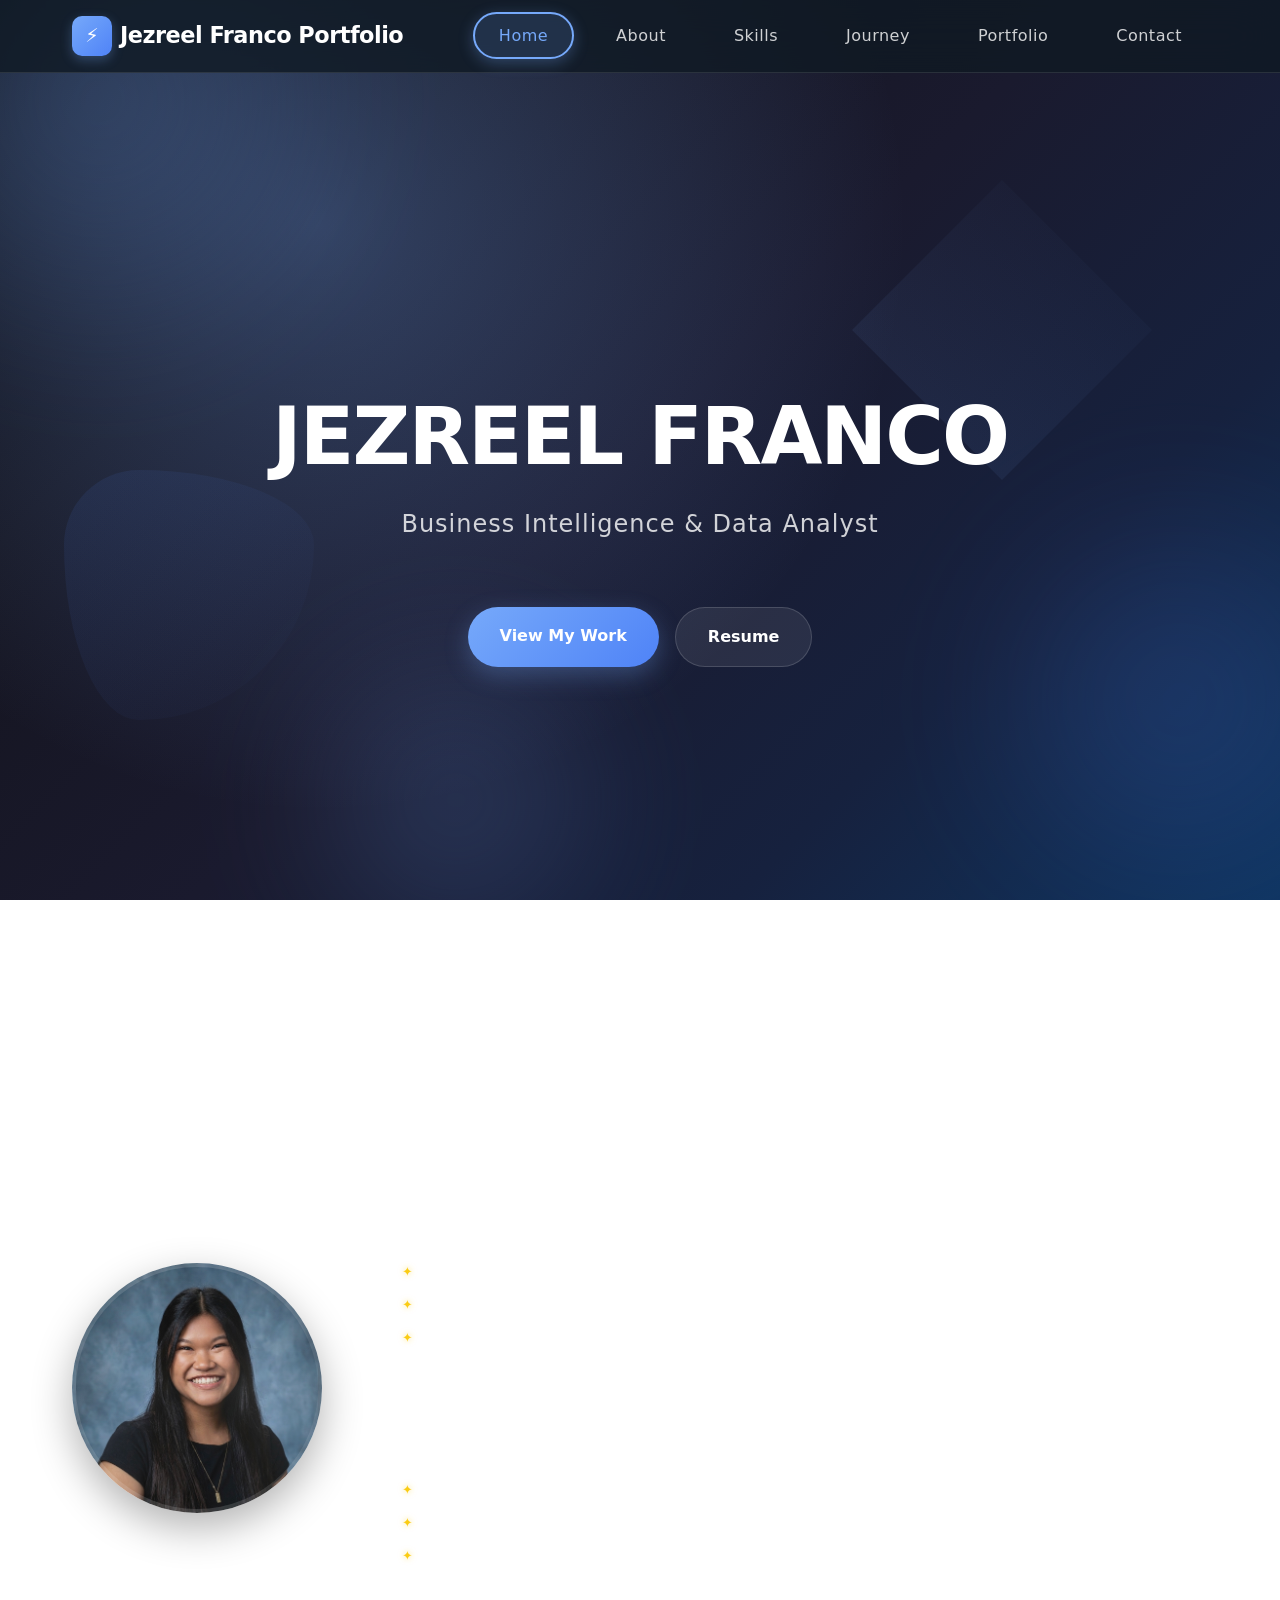
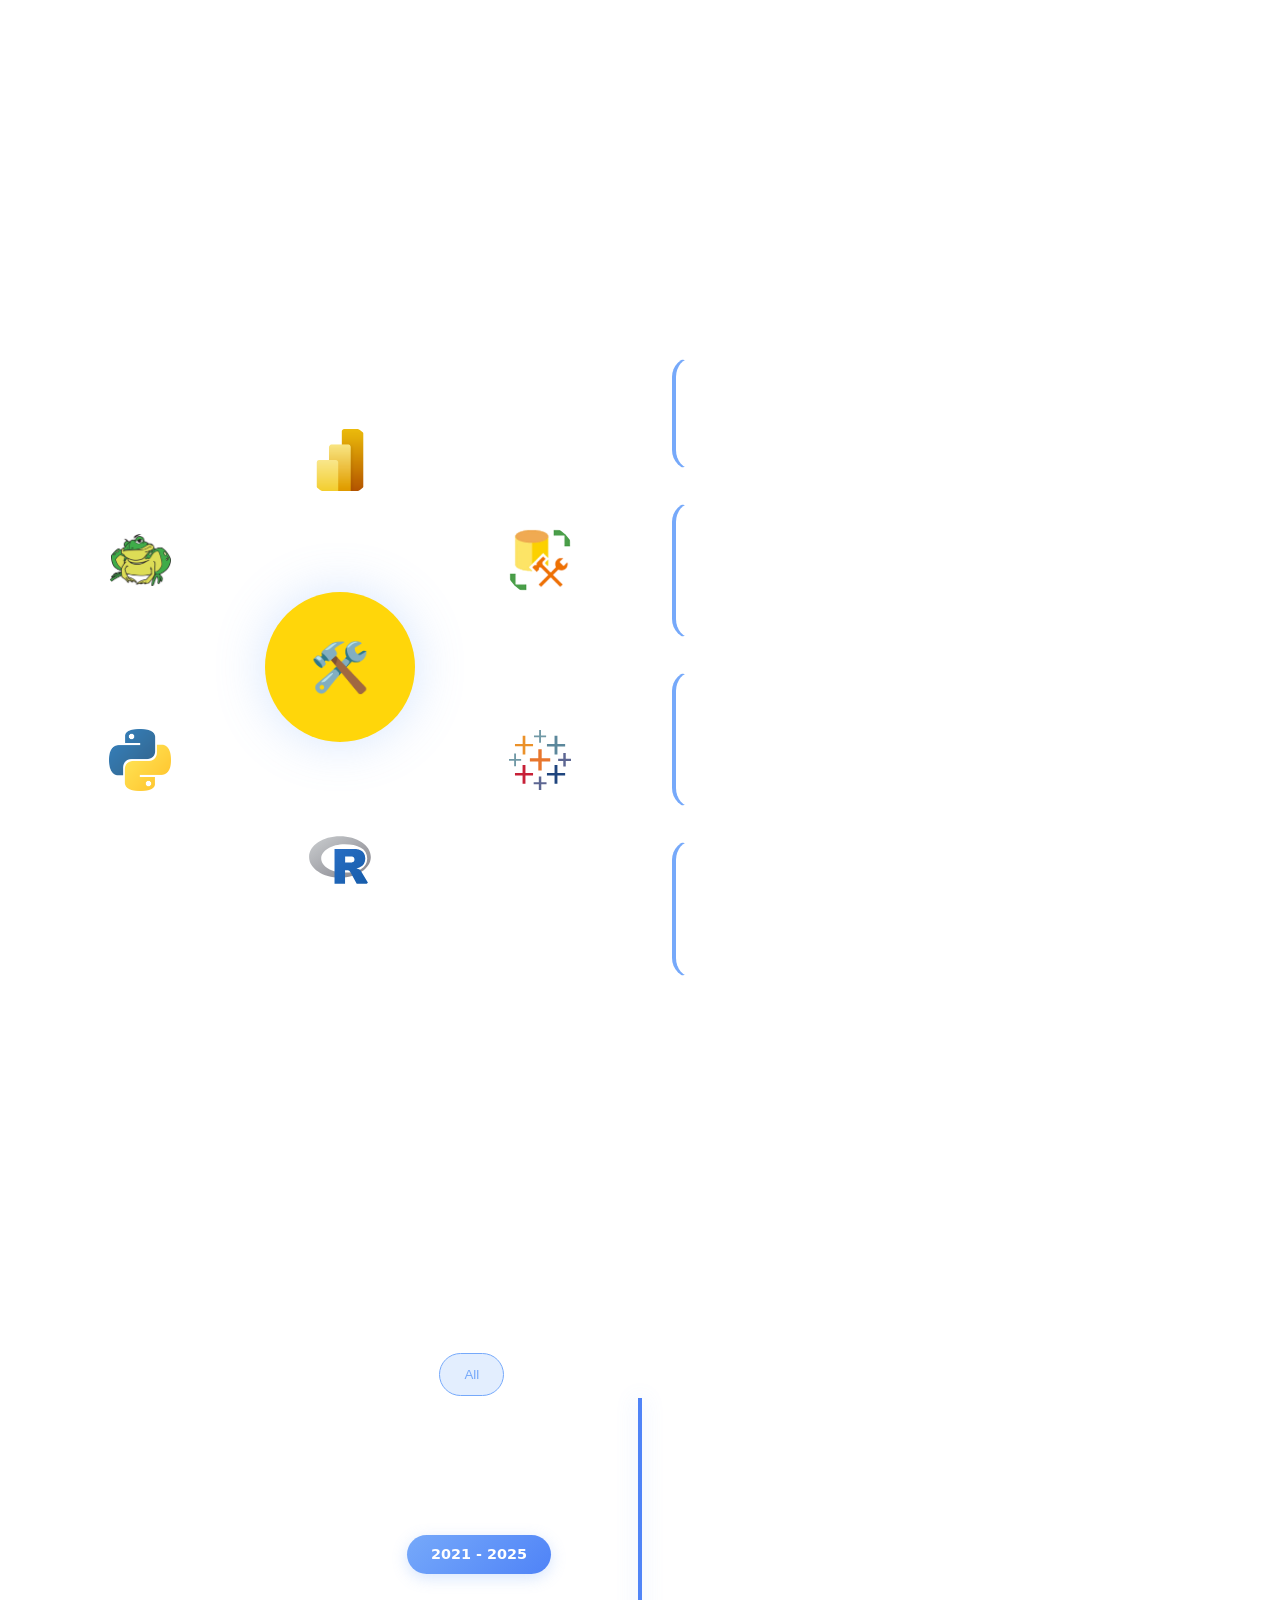
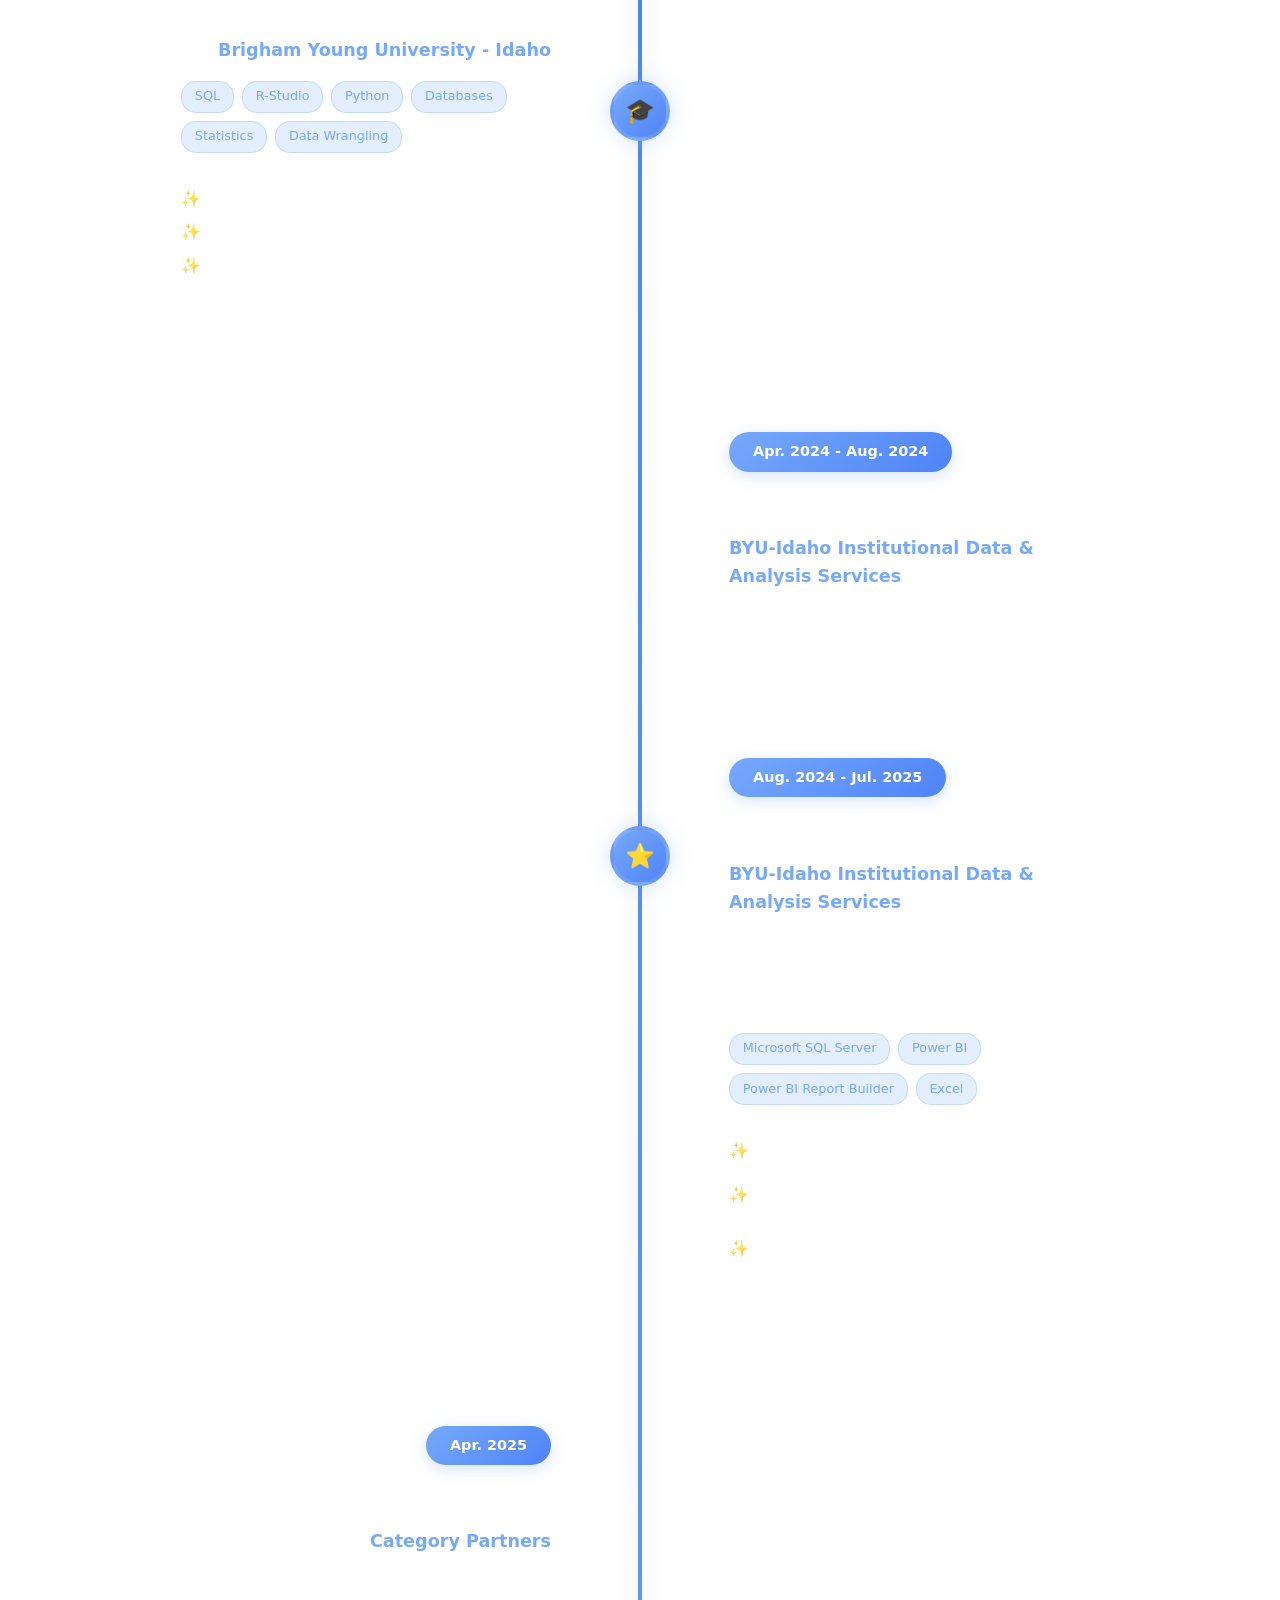
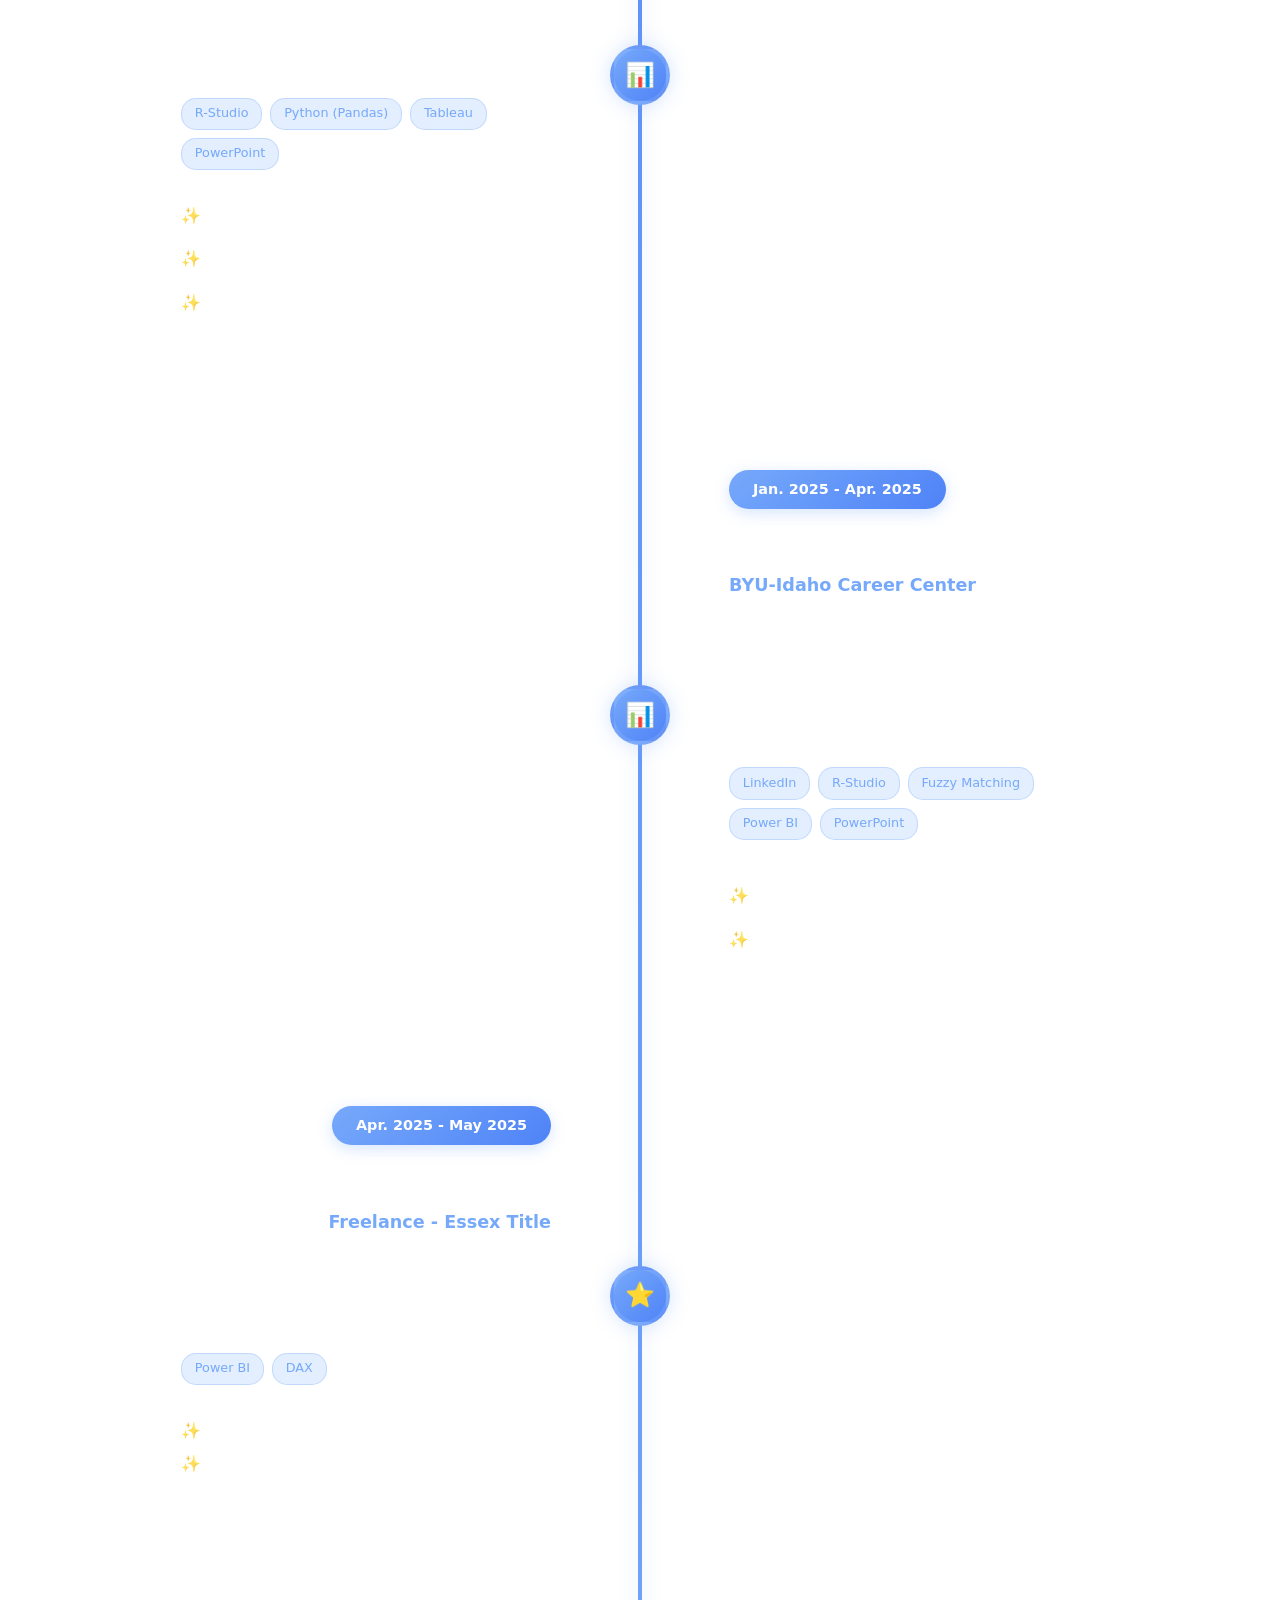
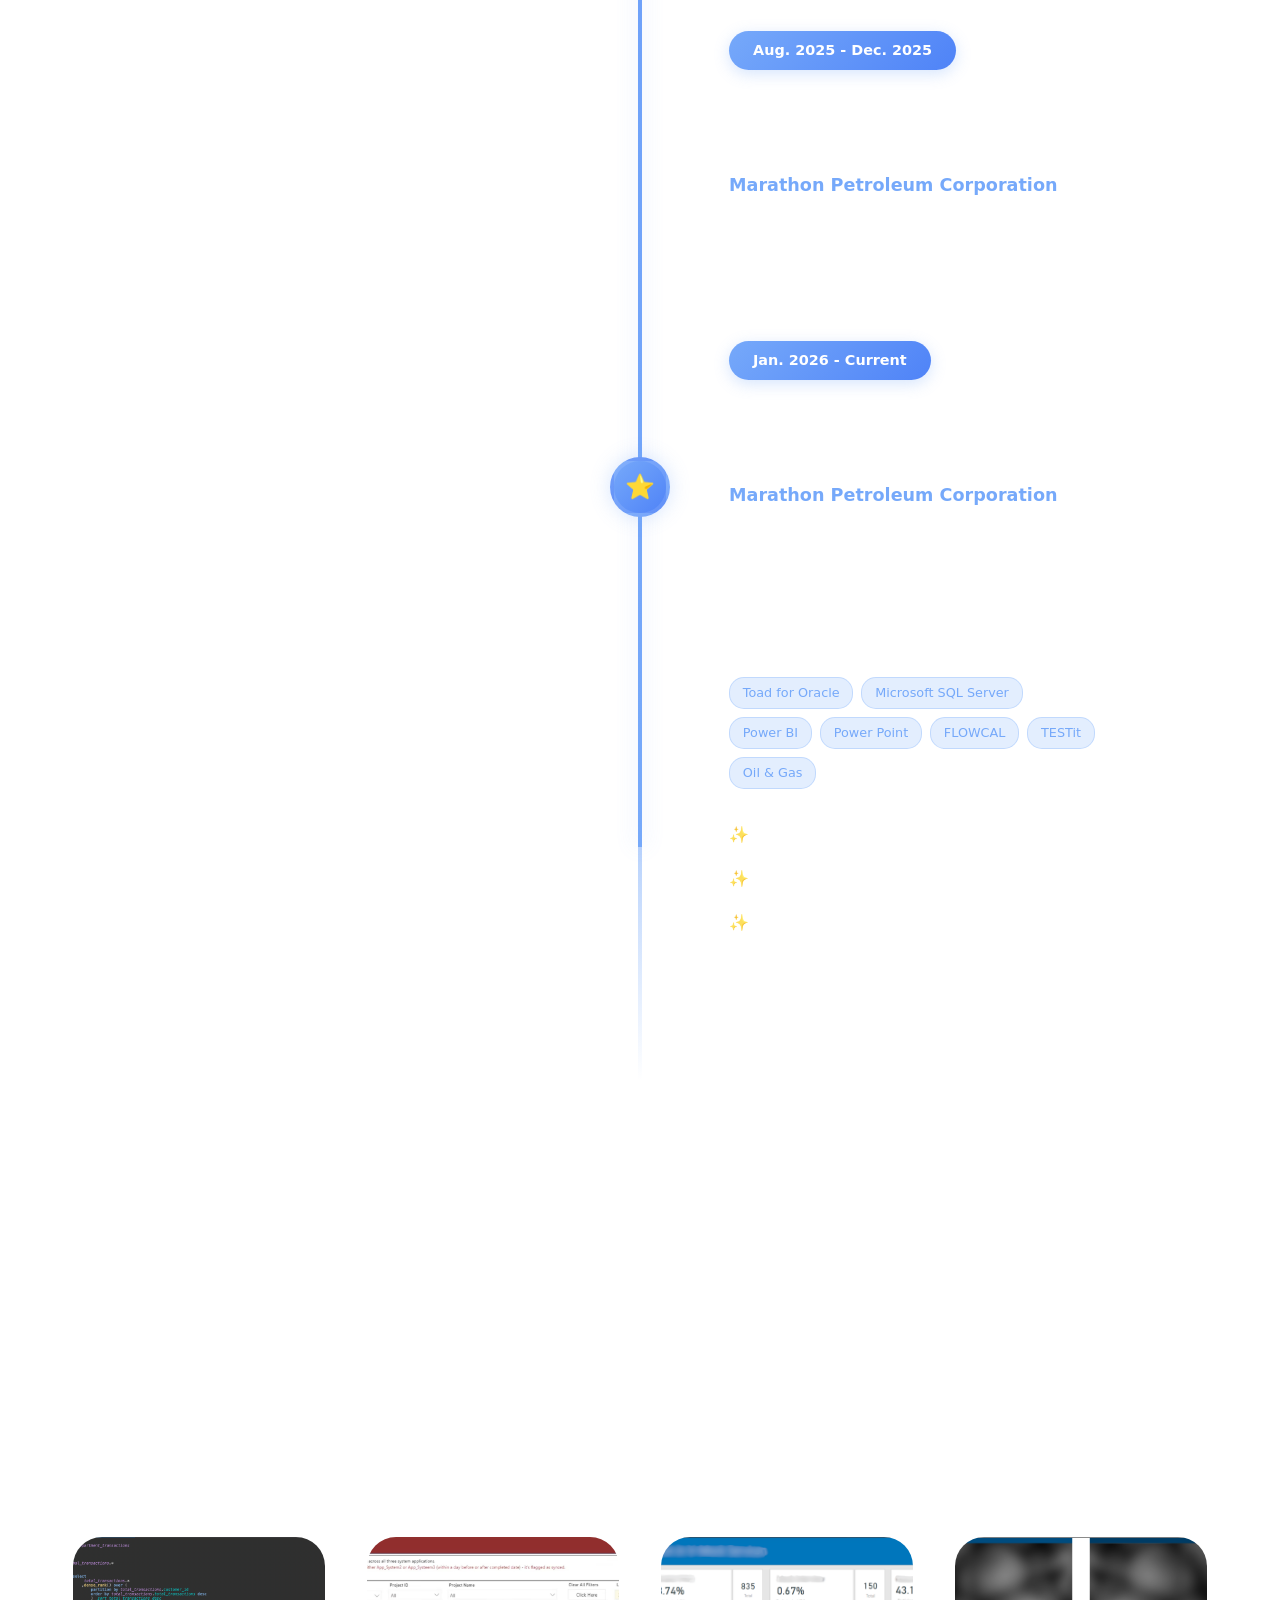
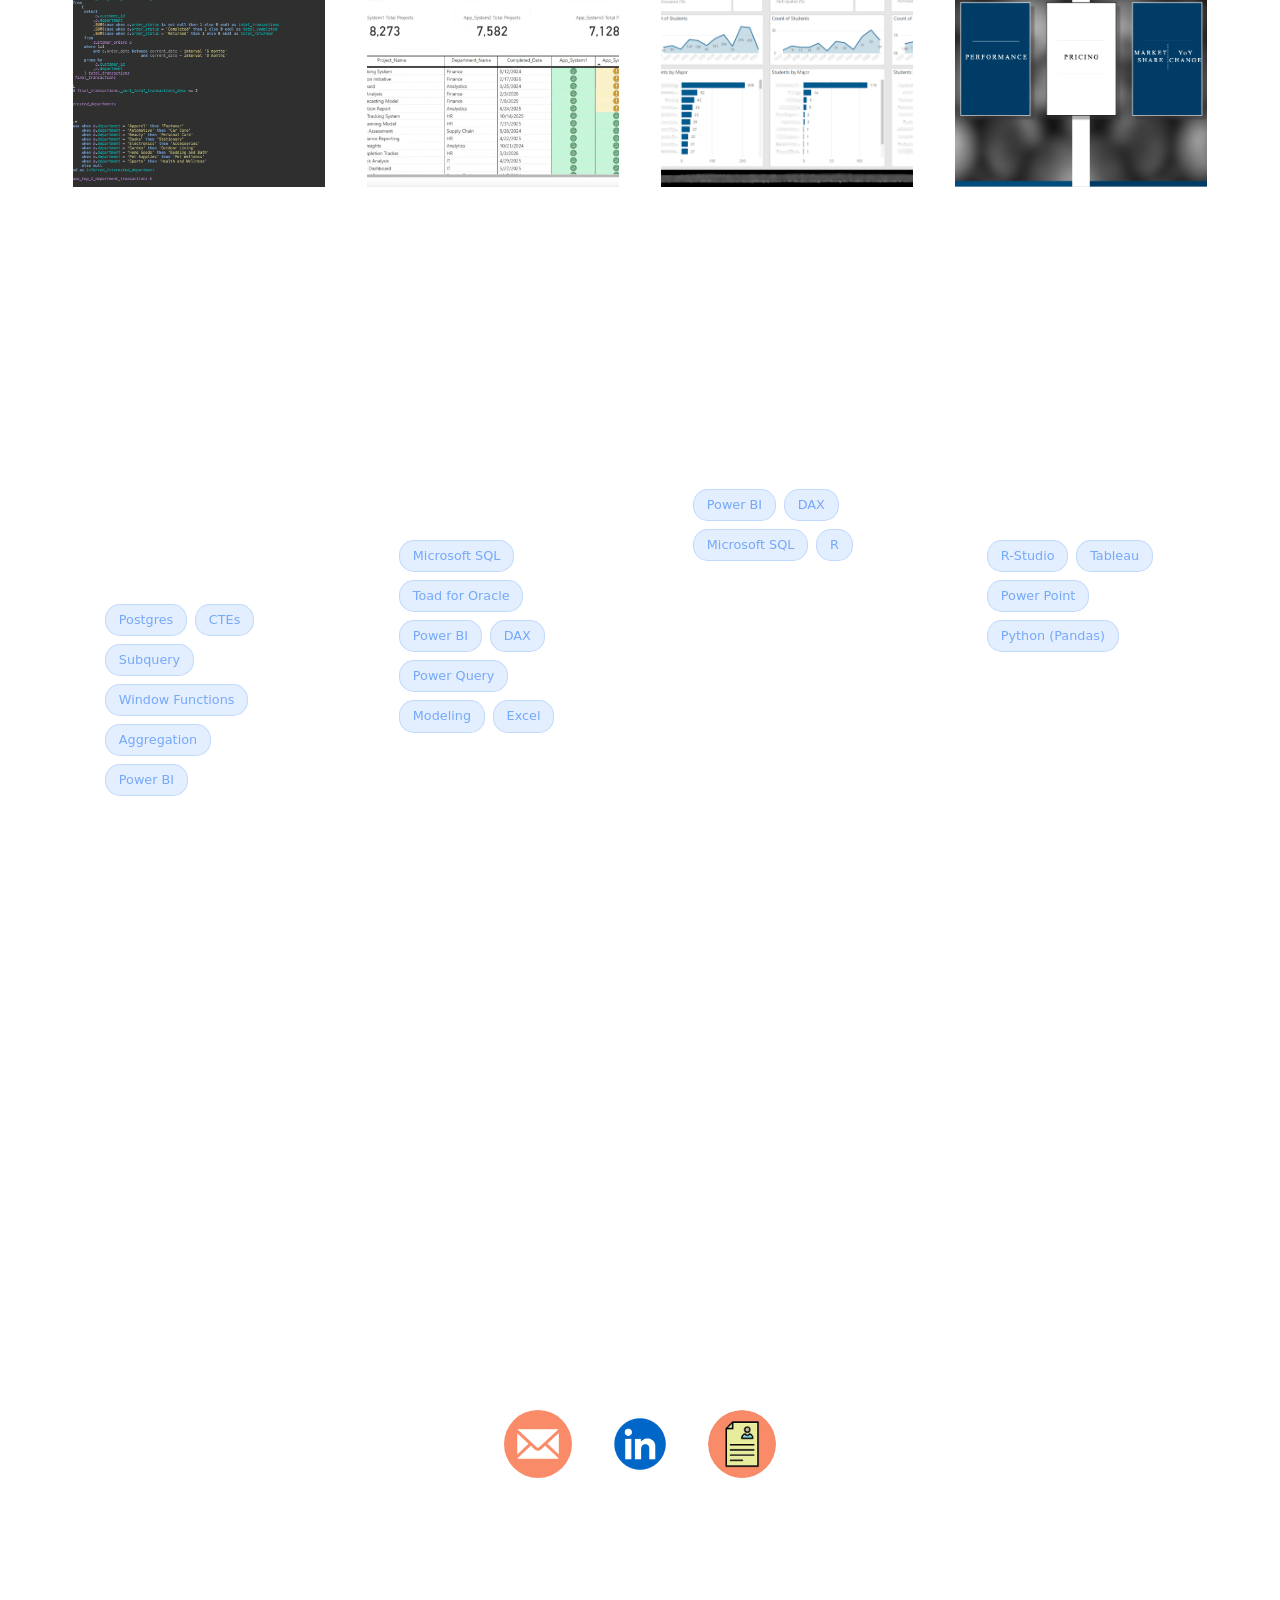
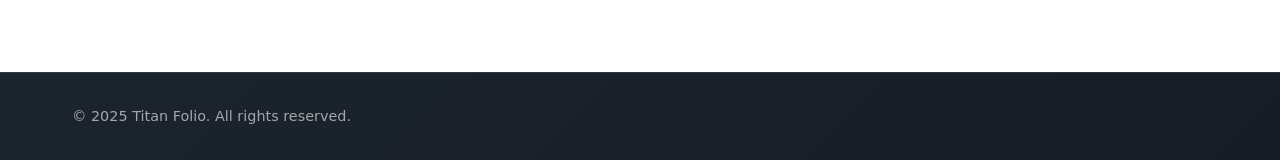
==== commit 64862883: "Add files via upload" ====
--- a/index.html
+++ b/index.html
@@ -70,7 +70,7 @@
         </div>
         <div class="hero-content">
             <h1>JEZREEL FRANCO</h1>
-            <p class="subtitle">Business Intelligence Analyst and Data Analyst</p>
+            <p class="subtitle">Business Intelligence & Data Analyst</p>
             <!-- <p>Crafting outcomes with passion and precision</p> -->
             <div class="cta-buttons">
                 <a href="#portfolio" class="cta-primary">View My Work</a>
